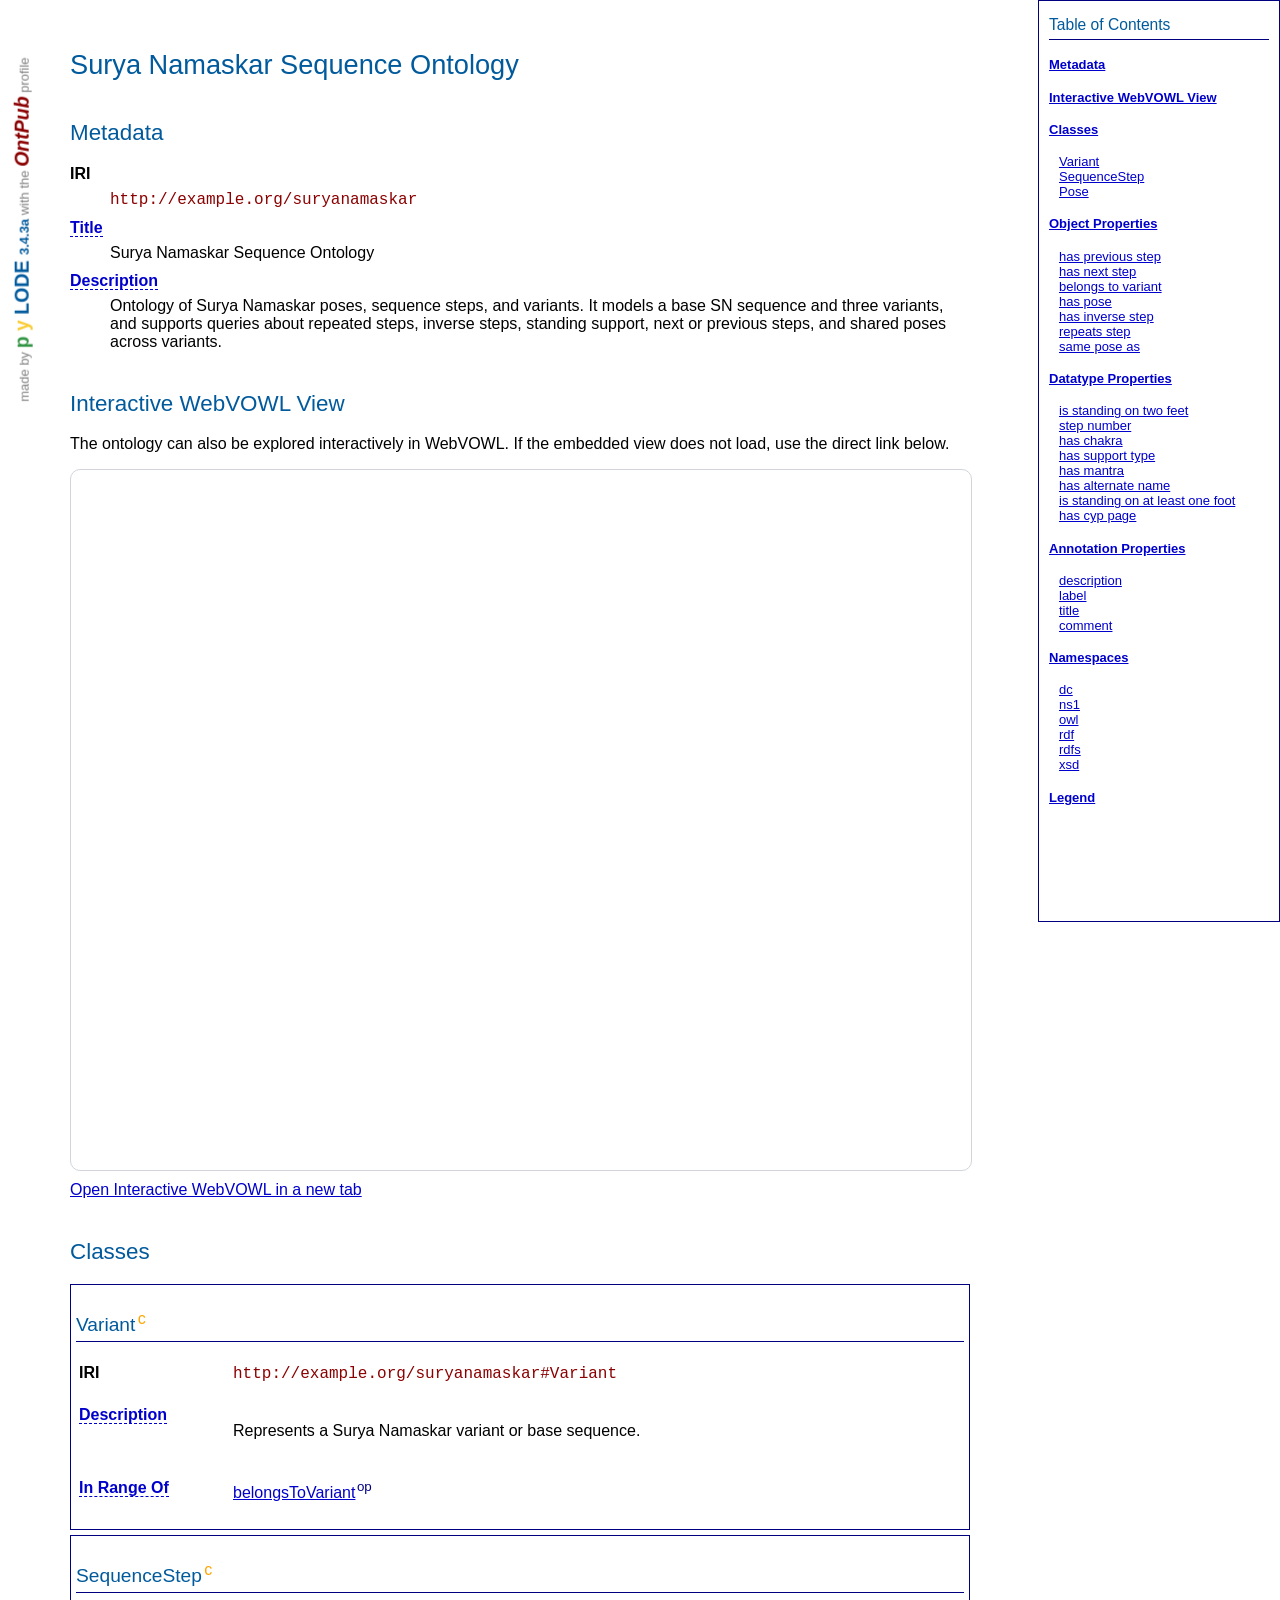
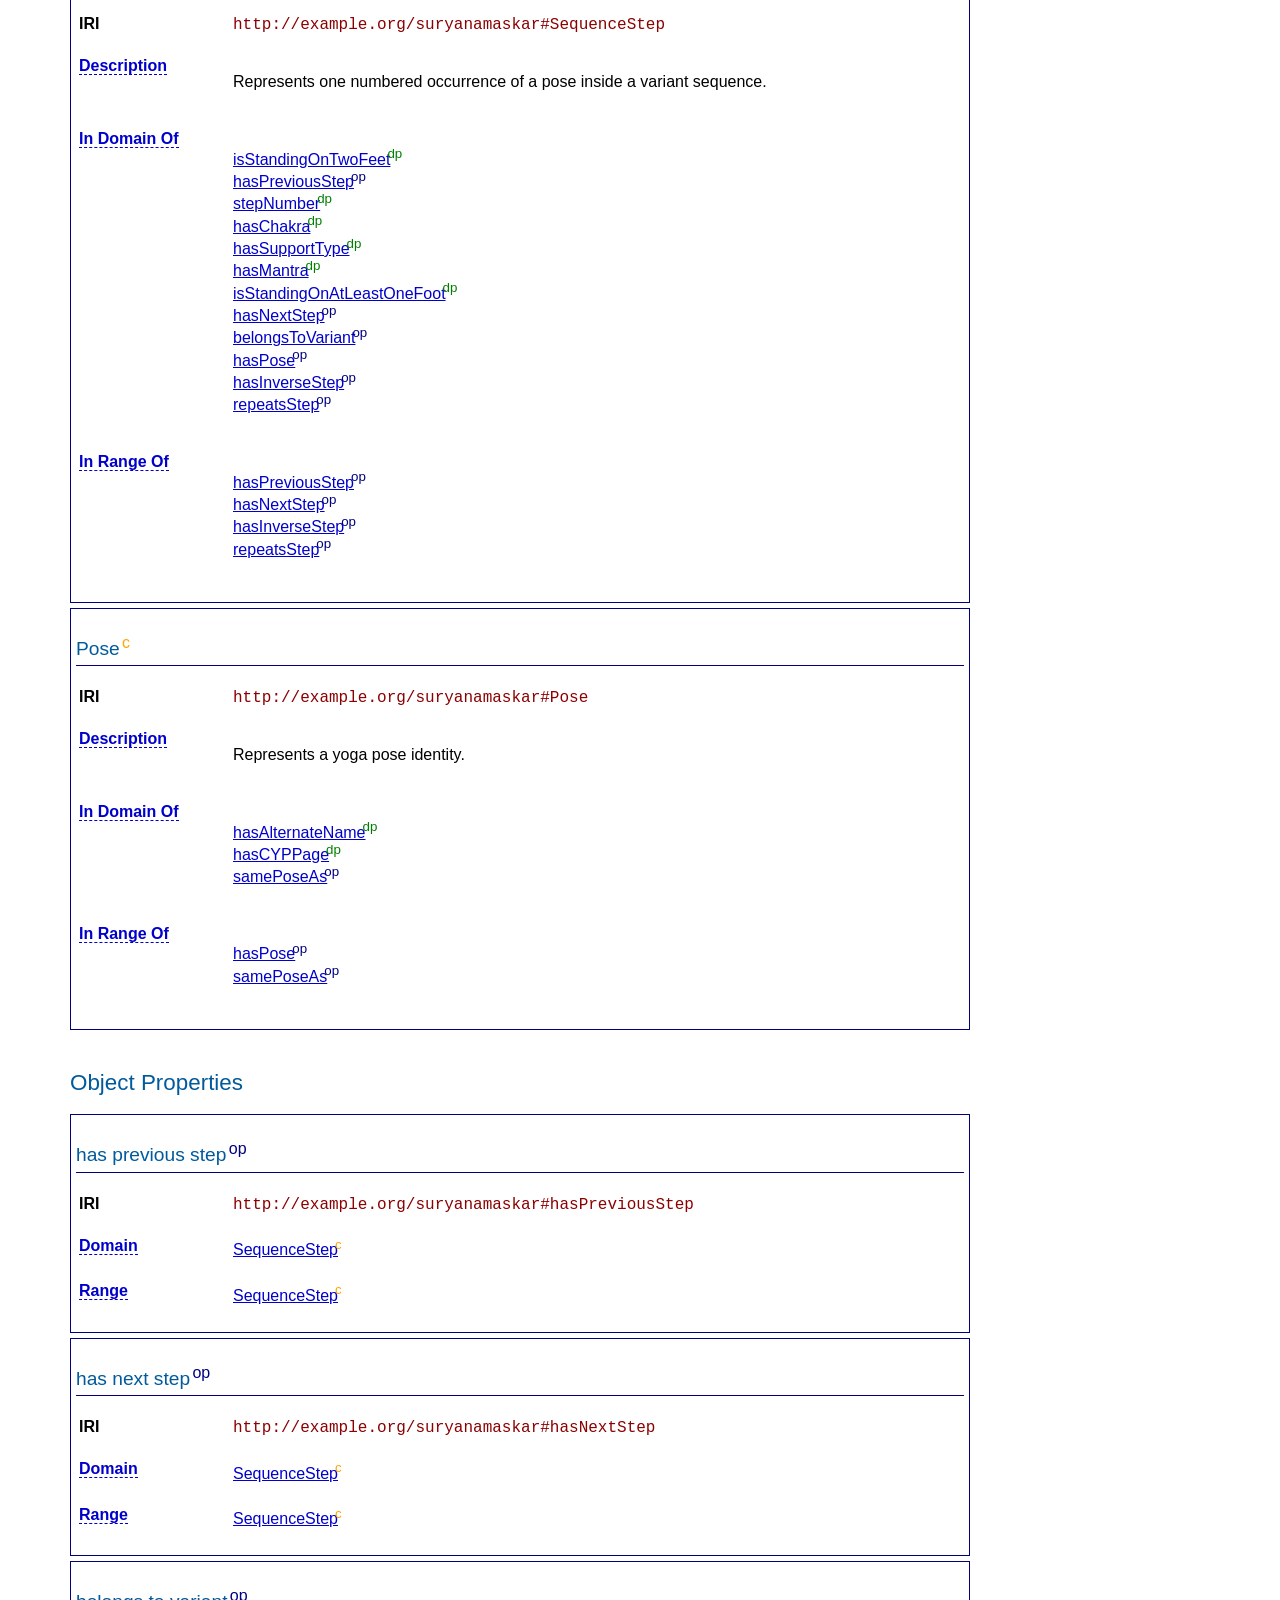
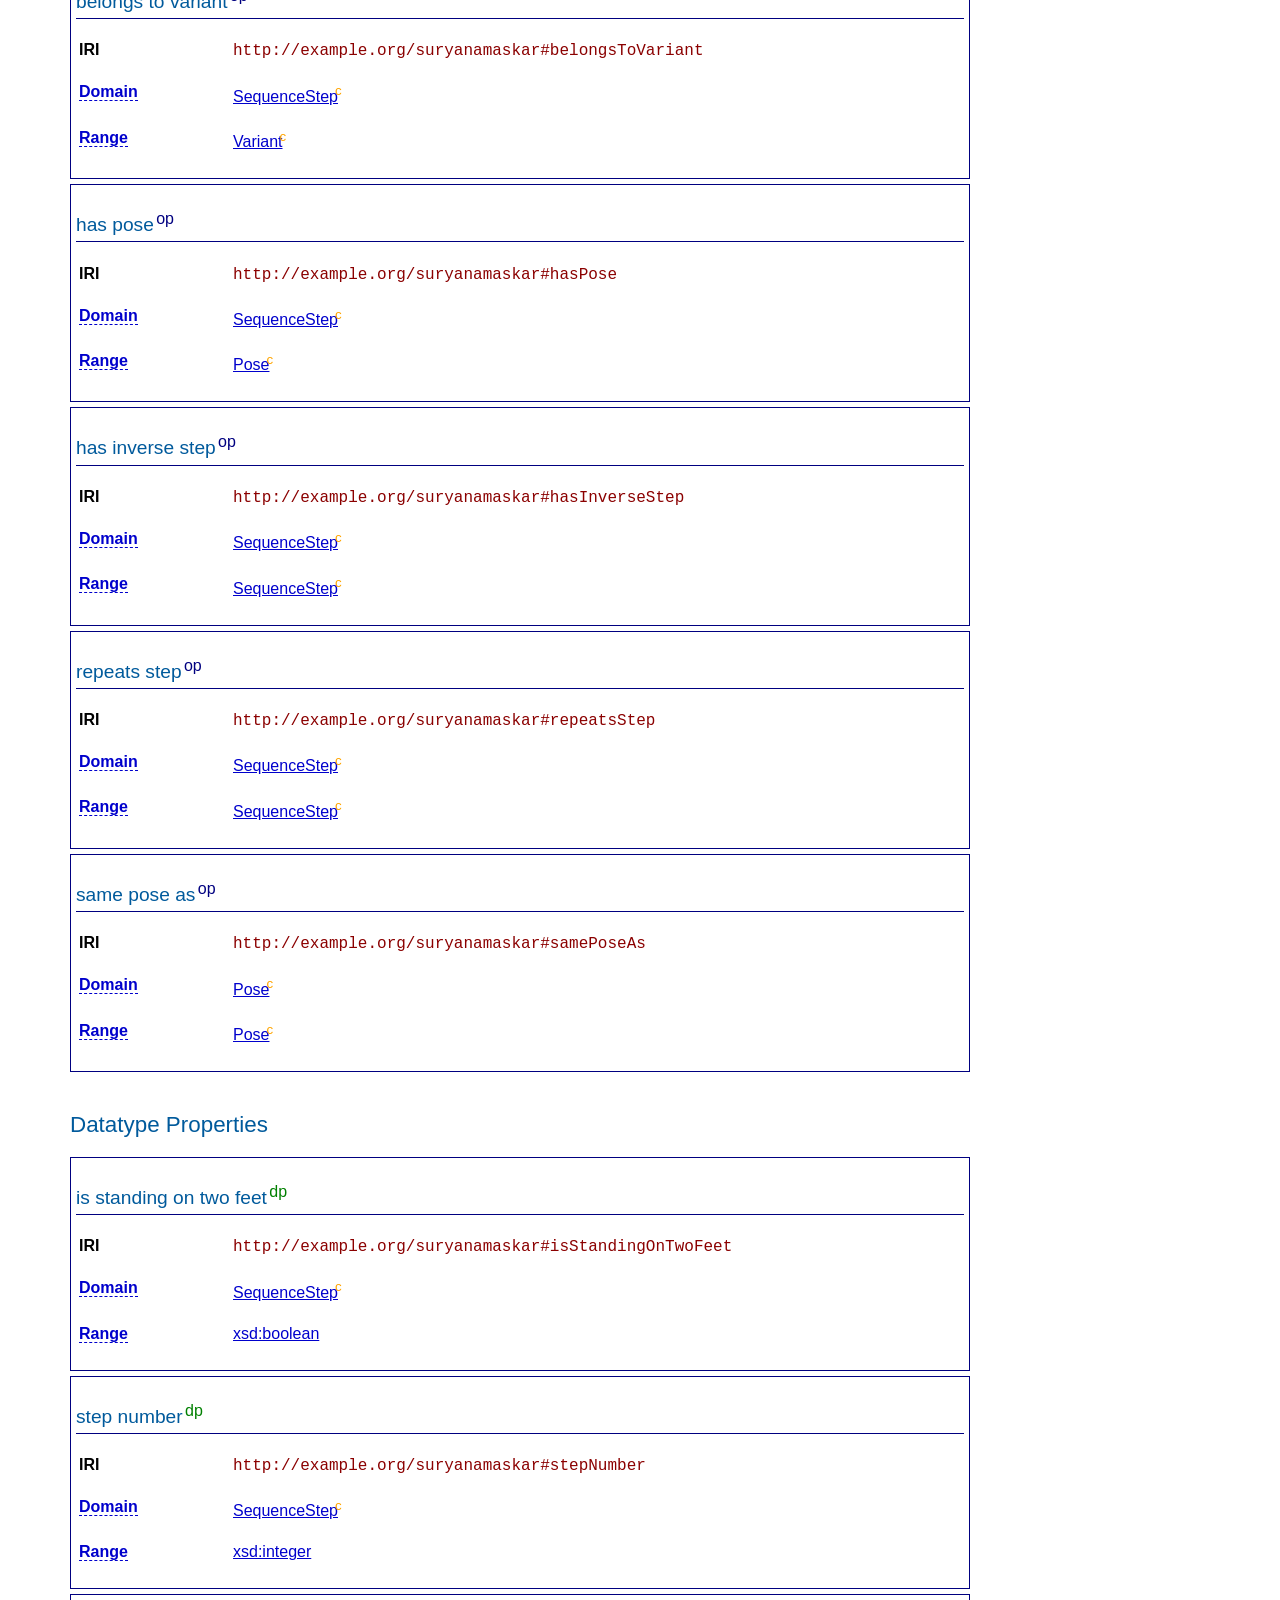
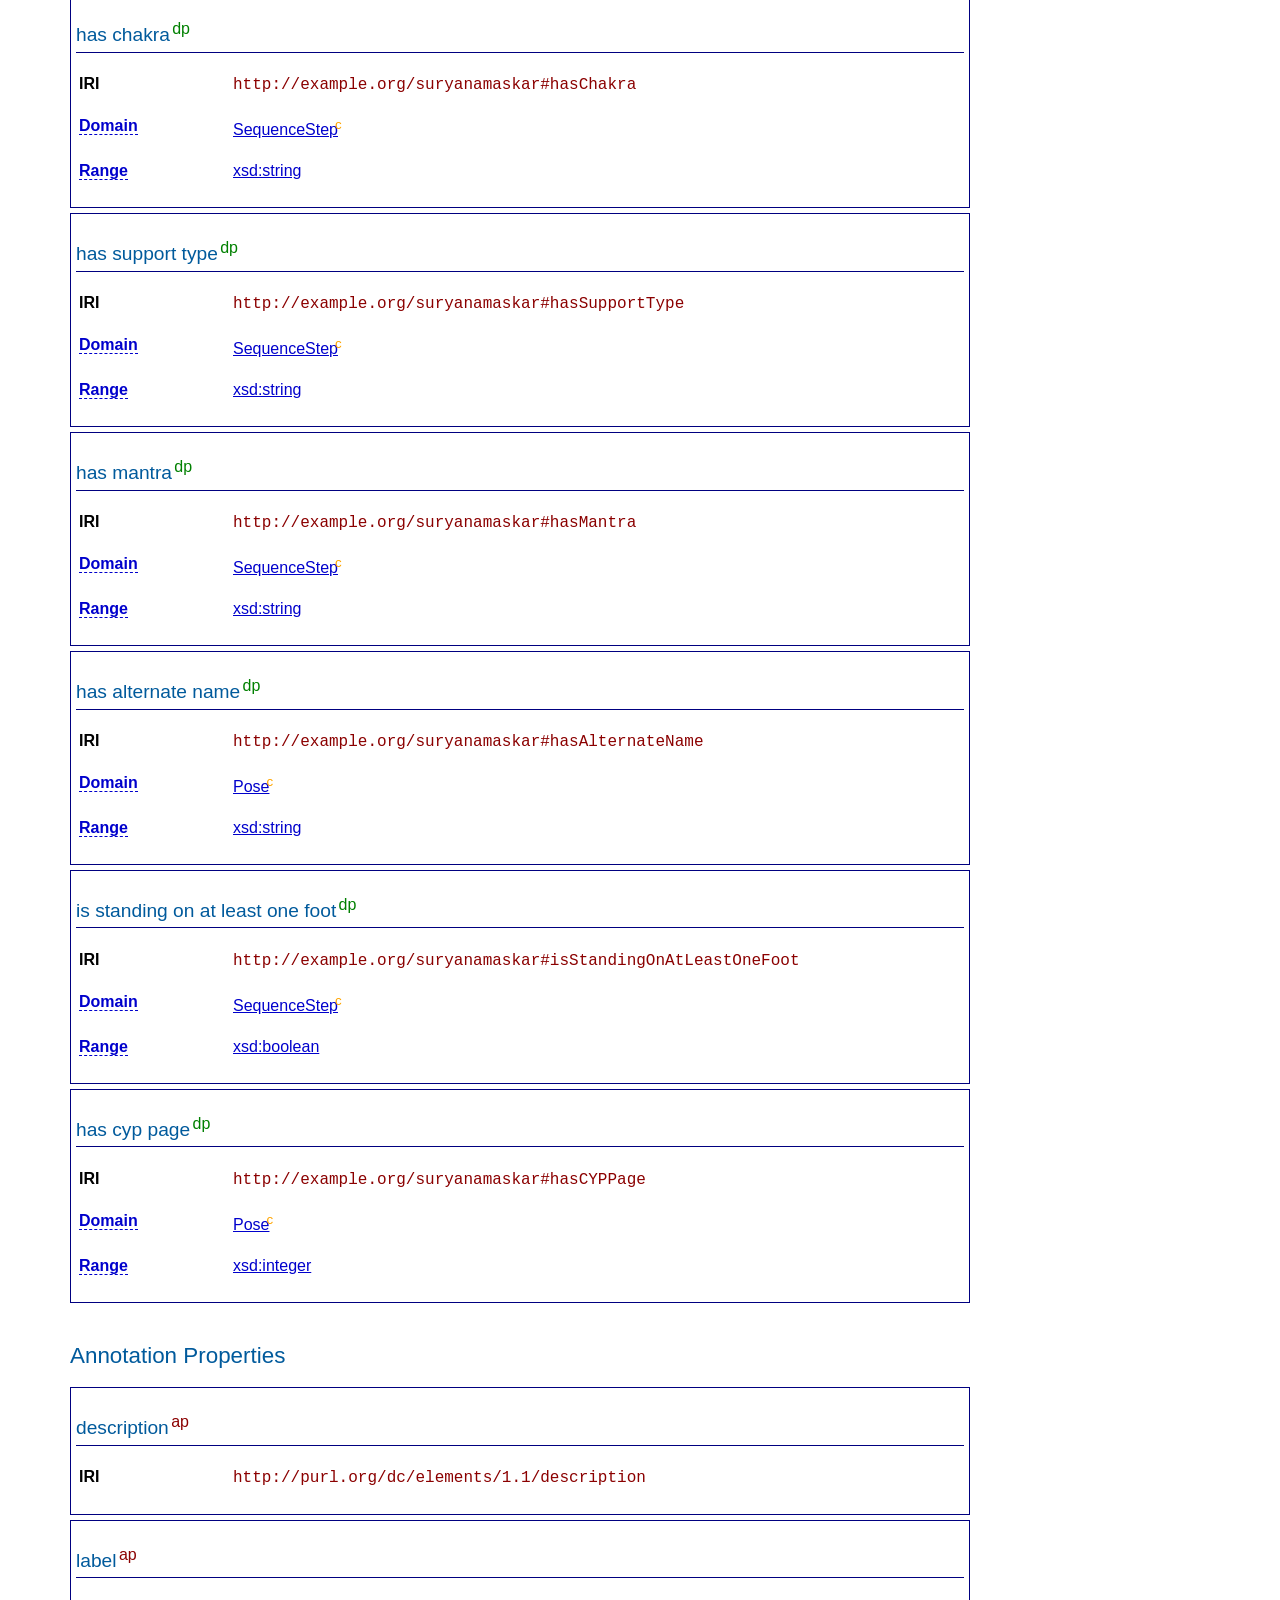
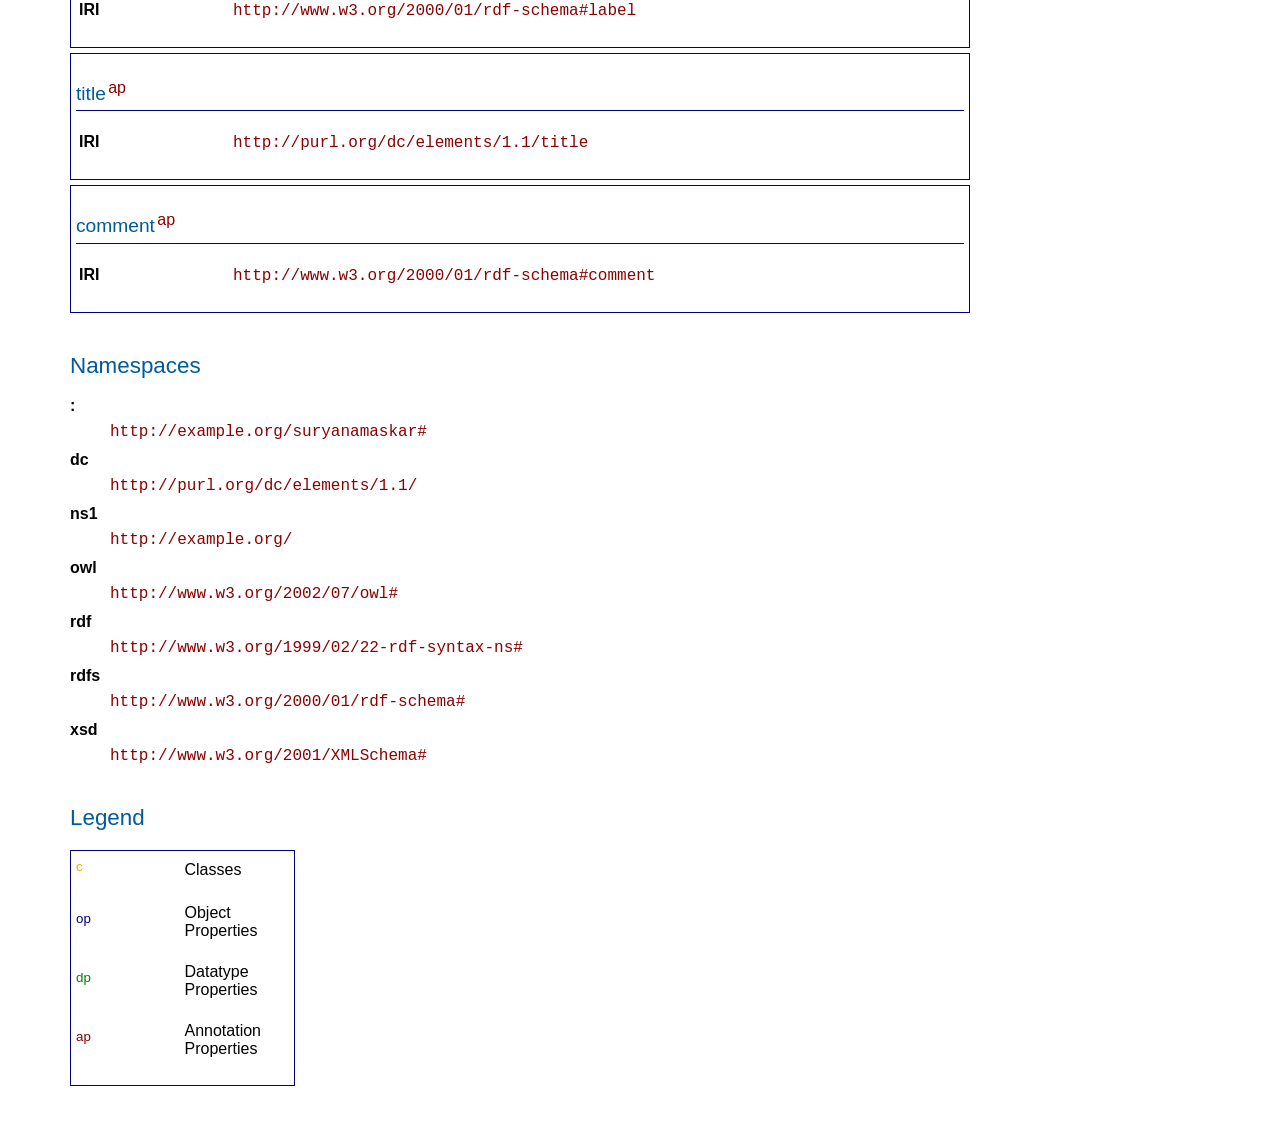
==== docs/ontology-doc.html @ d5864d05 "Update ontology-doc.html" ====
<!DOCTYPE html>
<html>
  <head>
    <title>Surya Namaskar Sequence Ontology</title>
    <style>
        #pylode {
            position: fixed;
            top: 205px;
            left: -150px;
            font-size: small;
            transform: rotate(-90deg);
            color: grey;
        }
        #pylode a {
            font-size: 1.5em;
            font-weight: bold;
            text-decoration: none;
            color: #005A9C;
        }
        #pylode a:hover {
            color: #333;
        }
        #pylode #p {
            color: #329545;
        }
        #pylode #y {
            color: #f9cb33;
        }
        #pylode #version {
            font-size: 1.0em;
        }

        #profile {
            font-style: italic;
            font-size: 1.25em;
            color: darkred!important;
        }

        .cardinality {
            font-style: italic;
            color: #aa00aa;
        }

        dl {
        }

        dt {
            font-weight: bold;
            padding: 0;
        }

        dd {
            margin-bottom: 10px;
            padding-top: 7px;
        }

        #metadata ul,
        #classes ul {
            list-style-type: none;
        }

        #metadata ul li,
        #classes ul li {
            margin-left: -40px;
        }
        #metadata dd p {
          margin: 0;
        }

        ul.hlist {
            list-style-type: none;
            border: 1px solid navy;
            padding:5px;
            background-color: #F4FFFF;
        }

        ul.hierarchy {
            border: 1px solid navy;
            padding: 5px 25px 5px 25px;
            background-color: #F4FFFF;
        }

        ul.hlist li {
            display: inline;
            margin-right: 10px;
        }

        .entity {
            border: 1px solid navy;
            margin:5px 0 5px 0;
            padding: 5px;
        }

        .entity th {
            width: 150px;
            vertical-align: top;
        }

        .entity th,
        .entity td {
            padding-bottom: 20px;
        }

        .entity table th {
            text-align: left;
        }

        section#overview img {
            max-width: 1000px;
        }

        h1, h2, h3, h4, h5, h6 {
            text-align: left
        }
        h1, h2, h3 {
            color: #005A9C; background: white
        }
        h1 {
            font: 170% sans-serif;
            line-height: 110%;
        }
        h2 {
            font: 140% sans-serif;
            margin-top:40px;
        }
        h3 {
            font: 120% sans-serif;
            margin-top: 20px;
            padding-bottom: 5px;
            border-bottom: 1px solid navy;
        }
        h4 { font: bold 100% sans-serif }
        h5 { font: italic 100% sans-serif }
        h6 { font: small-caps 100% sans-serif }

        body {
            padding: 2em 70px 2em 70px;
            margin: 0;
            font-family: sans-serif;
            color: black;
            background: white;
            background-position: top left;
            background-attachment: fixed;
            background-repeat: no-repeat;
            text-align: left;
        }

        section {
            max-width: 1500px;
        }

        .figure {
            margin-bottom: 20px;
        }

        :link { color: #00C; background: transparent }
        :visited { color: #609; background: transparent }
        a:active { color: #C00; background: transparent }

        .sup-c,
        .sup-op,
        .sup-fp,
        .sup-dp,
        .sup-ap,
        .sup-p,
        .sup-ni,
        .sup-con,
        .sup-col {
            cursor:help;
        }

        .sup-c {
            color:orange;
        }

        .sup-op {
            color:navy;
        }

        .sup-fp {
            color:lightskyblue;
        }

        .sup-dp {
            color:green;
        }

        .sup-ap {
            color:darkred;
        }

        .sup-p {
            color:black;
        }

        .sup-ni {
            color:brown;
        }

        .sup-con {
            color:orange;
        }

        .sup-col {
            color:darkred;
        }

        sup {
            margin-left: -3px;
        }
        code {
            font-size: large;
            color: darkred;
        }

        .proplink {
            color: #336;
            text-decoration: none;
        }

        #toc {
            position: fixed;
            top: 0;
            right: 0;
            z-index: 2;
            height: 100%;
            overflow-y: auto;
            padding: 10px;
            border: solid 1px navy;
            font-size: small;
            width: 220px;
            background: white;
        }
        #toc h3 {
            margin-top: 5px;
        }

        #toc ul {
            list-style: none;
            padding-left: 0;
        }

        #toc .first > li {
            margin-top: 5px;
        }

        #toc .second,
        #toc .third {
            padding-left: 10px;
        }

        #content {
            width: calc(100% - 240px);
        }

        .hover_property {
            cursor: help;
            text-decoration: none;
            border-bottom: dashed 1px;
        }

        .setclass {
            list-style-type: none;
        }

        code{
            word-wrap: break-word;
        }
        table {
            table-layout: fixed;
            width: 100%;
        }
        td {
            word-wrap: break-word;
        }
        #legend table.entity {
            width: 25%;
        }

        .webvowl-box {
            margin-top: 15px;
            width: 100%;
            height: 700px;
            border: 1px solid #d1d5db;
            border-radius: 10px;
            overflow: hidden;
            background: #fff;
        }

        .webvowl-box iframe {
            width: 100%;
            height: 100%;
            border: 0;
        }

        .webvowl-note {
            margin-top: 10px;
        }
    </style>
    <link href="[data-uri]" rel="icon" sizes="16x16" type="image/png">
    <link href="[data-uri]" rel="icon" sizes="32x32" type="image/png">
    <meta content="text/html; charset=utf-8" http-equiv="Content-Type">
    <script id="schema.org" type="application/ld+json">
[
  {
    "@id": "http://example.org/suryanamaskar",
    "@type": [
      "https://schema.org/DefinedTermSet"
    ],
    "https://schema.org/description": [
      {
        "@language": "en",
        "@value": "Ontology of Surya Namaskar poses, sequence steps, and variants. It models a base SN sequence and three variants, and supports queries about repeated steps, inverse steps, standing support, next or previous steps, and shared poses across variants."
      }
    ],
    "https://schema.org/name": [
      {
        "@language": "en",
        "@value": "Surya Namaskar Sequence Ontology"
      }
    ]
  }
]
    </script>
  </head>
  <body>
    <div id="content">
      <div class="section" id="metadata">
        <h1>Surya Namaskar Sequence Ontology</h1>
        <h2>Metadata</h2>
        <dl>
          <div>
            <dt>
              <strong>IRI</strong>
            </dt>
            <dd>
              <code>http://example.org/suryanamaskar</code>
            </dd>
          </div>
          <div>
            <dt>
              <a class="hover_property" href="http://purl.org/dc/terms/title" title="A name given to the resource. Defined in DCMI Metadata Terms">Title</a>
            </dt>
            <dd><p>Surya Namaskar Sequence Ontology</p></dd>
          </div>
          <div>
            <dt>
              <a class="hover_property" href="http://purl.org/dc/terms/description" title="An account of the resource. Defined in DCMI Metadata Terms">Description</a>
            </dt>
            <dd><p>Ontology of Surya Namaskar poses, sequence steps, and variants. It models a base SN sequence and three variants, and supports queries about repeated steps, inverse steps, standing support, next or previous steps, and shared poses across variants.</p></dd>
          </div>
        </dl>
      </div>

      <div class="section" id="webvowl">
        <h2>Interactive WebVOWL View</h2>
        <p>
          The ontology can also be explored interactively in WebVOWL.
          If the embedded view does not load, use the direct link below.
        </p>

        <div class="webvowl-box">
          <iframe
            src="http://www.visualdataweb.de/webvowl/#iri=https://mansidodiya01.github.io/sn-ontology-website/models/combined.owl"
            title="WebVOWL Ontology Visualization">
          </iframe>
        </div>

        <p class="webvowl-note">
          <a href="http://www.visualdataweb.de/webvowl/#iri=https://mansidodiya01.github.io/sn-ontology-website/models/combined.owl" target="_blank">
            Open Interactive WebVOWL in a new tab
          </a>
        </p>
      </div>

      <div class="section" id="classes">
        <h2>Classes</h2>
        <div class="property entity" id="Variant">
          <h3>Variant
            <sup class="sup-c" title="OWL/RDFS Class">c</sup>
          </h3>
          <table>
            <tr>
              <th>IRI</th>
              <td>
                <code>http://example.org/suryanamaskar#Variant</code>
              </td>
            </tr>
            <tr>
              <th>
                <a class="hover_property" href="http://purl.org/dc/terms/description" title="An account of the resource. Defined in DCMI Metadata Terms">Description</a>
              </th>
              <td><p>Represents a Surya Namaskar variant or base sequence.</p></td>
            </tr>
            <tr>
              <th>
                <a class="hover_property" href="https://w3id.org/profile/ontdoc/inRangeOf" title="Inverse of rdfs:range. Defined in Ontology Documentation Profile">In Range Of</a>
              </th>
              <td>
                <span>
                  <a href="#belongsToVariant">belongsToVariant</a>
                  <sup class="sup-op" title="OWL Object Property">op</sup>
                </span>
              </td>
            </tr>
          </table>
        </div>
        <div class="property entity" id="SequenceStep">
          <h3>SequenceStep
            <sup class="sup-c" title="OWL/RDFS Class">c</sup>
          </h3>
          <table>
            <tr>
              <th>IRI</th>
              <td>
                <code>http://example.org/suryanamaskar#SequenceStep</code>
              </td>
            </tr>
            <tr>
              <th>
                <a class="hover_property" href="http://purl.org/dc/terms/description" title="An account of the resource. Defined in DCMI Metadata Terms">Description</a>
              </th>
              <td><p>Represents one numbered occurrence of a pose inside a variant sequence.</p></td>
            </tr>
            <tr>
              <th>
                <a class="hover_property" href="https://w3id.org/profile/ontdoc/inDomainOf" title="Inverse of rdfs:domain. Defined in Ontology Documentation Profile">In Domain Of</a>
              </th>
              <td>
                <ul>
                  <li><span><a href="#isStandingOnTwoFeet">isStandingOnTwoFeet</a><sup class="sup-dp" title="OWL Datatype Property">dp</sup></span></li>
                  <li><span><a href="#hasPreviousStep">hasPreviousStep</a><sup class="sup-op" title="OWL Object Property">op</sup></span></li>
                  <li><span><a href="#stepNumber">stepNumber</a><sup class="sup-dp" title="OWL Datatype Property">dp</sup></span></li>
                  <li><span><a href="#hasChakra">hasChakra</a><sup class="sup-dp" title="OWL Datatype Property">dp</sup></span></li>
                  <li><span><a href="#hasSupportType">hasSupportType</a><sup class="sup-dp" title="OWL Datatype Property">dp</sup></span></li>
                  <li><span><a href="#hasMantra">hasMantra</a><sup class="sup-dp" title="OWL Datatype Property">dp</sup></span></li>
                  <li><span><a href="#isStandingOnAtLeastOneFoot">isStandingOnAtLeastOneFoot</a><sup class="sup-dp" title="OWL Datatype Property">dp</sup></span></li>
                  <li><span><a href="#hasNextStep">hasNextStep</a><sup class="sup-op" title="OWL Object Property">op</sup></span></li>
                  <li><span><a href="#belongsToVariant">belongsToVariant</a><sup class="sup-op" title="OWL Object Property">op</sup></span></li>
                  <li><span><a href="#hasPose">hasPose</a><sup class="sup-op" title="OWL Object Property">op</sup></span></li>
                  <li><span><a href="#hasInverseStep">hasInverseStep</a><sup class="sup-op" title="OWL Object Property">op</sup></span></li>
                  <li><span><a href="#repeatsStep">repeatsStep</a><sup class="sup-op" title="OWL Object Property">op</sup></span></li>
                </ul>
              </td>
            </tr>
            <tr>
              <th>
                <a class="hover_property" href="https://w3id.org/profile/ontdoc/inRangeOf" title="Inverse of rdfs:range. Defined in Ontology Documentation Profile">In Range Of</a>
              </th>
              <td>
                <ul>
                  <li><span><a href="#hasPreviousStep">hasPreviousStep</a><sup class="sup-op" title="OWL Object Property">op</sup></span></li>
                  <li><span><a href="#hasNextStep">hasNextStep</a><sup class="sup-op" title="OWL Object Property">op</sup></span></li>
                  <li><span><a href="#hasInverseStep">hasInverseStep</a><sup class="sup-op" title="OWL Object Property">op</sup></span></li>
                  <li><span><a href="#repeatsStep">repeatsStep</a><sup class="sup-op" title="OWL Object Property">op</sup></span></li>
                </ul>
              </td>
            </tr>
          </table>
        </div>
        <div class="property entity" id="Pose">
          <h3>Pose
            <sup class="sup-c" title="OWL/RDFS Class">c</sup>
          </h3>
          <table>
            <tr>
              <th>IRI</th>
              <td>
                <code>http://example.org/suryanamaskar#Pose</code>
              </td>
            </tr>
            <tr>
              <th>
                <a class="hover_property" href="http://purl.org/dc/terms/description" title="An account of the resource. Defined in DCMI Metadata Terms">Description</a>
              </th>
              <td><p>Represents a yoga pose identity.</p></td>
            </tr>
            <tr>
              <th>
                <a class="hover_property" href="https://w3id.org/profile/ontdoc/inDomainOf" title="Inverse of rdfs:domain. Defined in Ontology Documentation Profile">In Domain Of</a>
              </th>
              <td>
                <ul>
                  <li><span><a href="#hasAlternateName">hasAlternateName</a><sup class="sup-dp" title="OWL Datatype Property">dp</sup></span></li>
                  <li><span><a href="#hasCYPPage">hasCYPPage</a><sup class="sup-dp" title="OWL Datatype Property">dp</sup></span></li>
                  <li><span><a href="#samePoseAs">samePoseAs</a><sup class="sup-op" title="OWL Object Property">op</sup></span></li>
                </ul>
              </td>
            </tr>
            <tr>
              <th>
                <a class="hover_property" href="https://w3id.org/profile/ontdoc/inRangeOf" title="Inverse of rdfs:range. Defined in Ontology Documentation Profile">In Range Of</a>
              </th>
              <td>
                <ul>
                  <li><span><a href="#hasPose">hasPose</a><sup class="sup-op" title="OWL Object Property">op</sup></span></li>
                  <li><span><a href="#samePoseAs">samePoseAs</a><sup class="sup-op" title="OWL Object Property">op</sup></span></li>
                </ul>
              </td>
            </tr>
          </table>
        </div>
      </div>

      <div class="section" id="objectproperties">
        <h2>Object Properties</h2>
        <div class="property entity" id="hasPreviousStep">
          <h3>has previous step
            <sup class="sup-op" title="OWL Object Property">op</sup>
          </h3>
          <table>
            <tr><th>IRI</th><td><code>http://example.org/suryanamaskar#hasPreviousStep</code></td></tr>
            <tr><th><a class="hover_property" href="http://www.w3.org/2000/01/rdf-schema#domain" title="A domain of the subject property. Defined in The RDF Schema vocabulary (RDFS)">Domain</a></th><td><span><a href="#SequenceStep">SequenceStep</a><sup class="sup-c" title="OWL/RDFS Class">c</sup></span></td></tr>
            <tr><th><a class="hover_property" href="http://www.w3.org/2000/01/rdf-schema#range" title="A range of the subject property. Defined in The RDF Schema vocabulary (RDFS)">Range</a></th><td><span><a href="#SequenceStep">SequenceStep</a><sup class="sup-c" title="OWL/RDFS Class">c</sup></span></td></tr>
          </table>
        </div>
        <div class="property entity" id="hasNextStep">
          <h3>has next step
            <sup class="sup-op" title="OWL Object Property">op</sup>
          </h3>
          <table>
            <tr><th>IRI</th><td><code>http://example.org/suryanamaskar#hasNextStep</code></td></tr>
            <tr><th><a class="hover_property" href="http://www.w3.org/2000/01/rdf-schema#domain" title="A domain of the subject property. Defined in The RDF Schema vocabulary (RDFS)">Domain</a></th><td><span><a href="#SequenceStep">SequenceStep</a><sup class="sup-c" title="OWL/RDFS Class">c</sup></span></td></tr>
            <tr><th><a class="hover_property" href="http://www.w3.org/2000/01/rdf-schema#range" title="A range of the subject property. Defined in The RDF Schema vocabulary (RDFS)">Range</a></th><td><span><a href="#SequenceStep">SequenceStep</a><sup class="sup-c" title="OWL/RDFS Class">c</sup></span></td></tr>
          </table>
        </div>
        <div class="property entity" id="belongsToVariant">
          <h3>belongs to variant
            <sup class="sup-op" title="OWL Object Property">op</sup>
          </h3>
          <table>
            <tr><th>IRI</th><td><code>http://example.org/suryanamaskar#belongsToVariant</code></td></tr>
            <tr><th><a class="hover_property" href="http://www.w3.org/2000/01/rdf-schema#domain" title="A domain of the subject property. Defined in The RDF Schema vocabulary (RDFS)">Domain</a></th><td><span><a href="#SequenceStep">SequenceStep</a><sup class="sup-c" title="OWL/RDFS Class">c</sup></span></td></tr>
            <tr><th><a class="hover_property" href="http://www.w3.org/2000/01/rdf-schema#range" title="A range of the subject property. Defined in The RDF Schema vocabulary (RDFS)">Range</a></th><td><span><a href="#Variant">Variant</a><sup class="sup-c" title="OWL/RDFS Class">c</sup></span></td></tr>
          </table>
        </div>
        <div class="property entity" id="hasPose">
          <h3>has pose
            <sup class="sup-op" title="OWL Object Property">op</sup>
          </h3>
          <table>
            <tr><th>IRI</th><td><code>http://example.org/suryanamaskar#hasPose</code></td></tr>
            <tr><th><a class="hover_property" href="http://www.w3.org/2000/01/rdf-schema#domain" title="A domain of the subject property. Defined in The RDF Schema vocabulary (RDFS)">Domain</a></th><td><span><a href="#SequenceStep">SequenceStep</a><sup class="sup-c" title="OWL/RDFS Class">c</sup></span></td></tr>
            <tr><th><a class="hover_property" href="http://www.w3.org/2000/01/rdf-schema#range" title="A range of the subject property. Defined in The RDF Schema vocabulary (RDFS)">Range</a></th><td><span><a href="#Pose">Pose</a><sup class="sup-c" title="OWL/RDFS Class">c</sup></span></td></tr>
          </table>
        </div>
        <div class="property entity" id="hasInverseStep">
          <h3>has inverse step
            <sup class="sup-op" title="OWL Object Property">op</sup>
          </h3>
          <table>
            <tr><th>IRI</th><td><code>http://example.org/suryanamaskar#hasInverseStep</code></td></tr>
            <tr><th><a class="hover_property" href="http://www.w3.org/2000/01/rdf-schema#domain" title="A domain of the subject property. Defined in The RDF Schema vocabulary (RDFS)">Domain</a></th><td><span><a href="#SequenceStep">SequenceStep</a><sup class="sup-c" title="OWL/RDFS Class">c</sup></span></td></tr>
            <tr><th><a class="hover_property" href="http://www.w3.org/2000/01/rdf-schema#range" title="A range of the subject property. Defined in The RDF Schema vocabulary (RDFS)">Range</a></th><td><span><a href="#SequenceStep">SequenceStep</a><sup class="sup-c" title="OWL/RDFS Class">c</sup></span></td></tr>
          </table>
        </div>
        <div class="property entity" id="repeatsStep">
          <h3>repeats step
            <sup class="sup-op" title="OWL Object Property">op</sup>
          </h3>
          <table>
            <tr><th>IRI</th><td><code>http://example.org/suryanamaskar#repeatsStep</code></td></tr>
            <tr><th><a class="hover_property" href="http://www.w3.org/2000/01/rdf-schema#domain" title="A domain of the subject property. Defined in The RDF Schema vocabulary (RDFS)">Domain</a></th><td><span><a href="#SequenceStep">SequenceStep</a><sup class="sup-c" title="OWL/RDFS Class">c</sup></span></td></tr>
            <tr><th><a class="hover_property" href="http://www.w3.org/2000/01/rdf-schema#range" title="A range of the subject property. Defined in The RDF Schema vocabulary (RDFS)">Range</a></th><td><span><a href="#SequenceStep">SequenceStep</a><sup class="sup-c" title="OWL/RDFS Class">c</sup></span></td></tr>
          </table>
        </div>
        <div class="property entity" id="samePoseAs">
          <h3>same pose as
            <sup class="sup-op" title="OWL Object Property">op</sup>
          </h3>
          <table>
            <tr><th>IRI</th><td><code>http://example.org/suryanamaskar#samePoseAs</code></td></tr>
            <tr><th><a class="hover_property" href="http://www.w3.org/2000/01/rdf-schema#domain" title="A domain of the subject property. Defined in The RDF Schema vocabulary (RDFS)">Domain</a></th><td><span><a href="#Pose">Pose</a><sup class="sup-c" title="OWL/RDFS Class">c</sup></span></td></tr>
            <tr><th><a class="hover_property" href="http://www.w3.org/2000/01/rdf-schema#range" title="A range of the subject property. Defined in The RDF Schema vocabulary (RDFS)">Range</a></th><td><span><a href="#Pose">Pose</a><sup class="sup-c" title="OWL/RDFS Class">c</sup></span></td></tr>
          </table>
        </div>
      </div>

      <div class="section" id="datatypeproperties">
        <h2>Datatype Properties</h2>
        <div class="property entity" id="isStandingOnTwoFeet">
          <h3>is standing on two feet
            <sup class="sup-dp" title="OWL Datatype Property">dp</sup>
          </h3>
          <table>
            <tr><th>IRI</th><td><code>http://example.org/suryanamaskar#isStandingOnTwoFeet</code></td></tr>
            <tr><th><a class="hover_property" href="http://www.w3.org/2000/01/rdf-schema#domain" title="A domain of the subject property. Defined in The RDF Schema vocabulary (RDFS)">Domain</a></th><td><span><a href="#SequenceStep">SequenceStep</a><sup class="sup-c" title="OWL/RDFS Class">c</sup></span></td></tr>
            <tr><th><a class="hover_property" href="http://www.w3.org/2000/01/rdf-schema#range" title="A range of the subject property. Defined in The RDF Schema vocabulary (RDFS)">Range</a></th><td><a href="http://www.w3.org/2001/XMLSchema#boolean">xsd:boolean</a></td></tr>
          </table>
        </div>
        <div class="property entity" id="stepNumber">
          <h3>step number
            <sup class="sup-dp" title="OWL Datatype Property">dp</sup>
          </h3>
          <table>
            <tr><th>IRI</th><td><code>http://example.org/suryanamaskar#stepNumber</code></td></tr>
            <tr><th><a class="hover_property" href="http://www.w3.org/2000/01/rdf-schema#domain" title="A domain of the subject property. Defined in The RDF Schema vocabulary (RDFS)">Domain</a></th><td><span><a href="#SequenceStep">SequenceStep</a><sup class="sup-c" title="OWL/RDFS Class">c</sup></span></td></tr>
            <tr><th><a class="hover_property" href="http://www.w3.org/2000/01/rdf-schema#range" title="A range of the subject property. Defined in The RDF Schema vocabulary (RDFS)">Range</a></th><td><a href="http://www.w3.org/2001/XMLSchema#integer">xsd:integer</a></td></tr>
          </table>
        </div>
        <div class="property entity" id="hasChakra">
          <h3>has chakra
            <sup class="sup-dp" title="OWL Datatype Property">dp</sup>
          </h3>
          <table>
            <tr><th>IRI</th><td><code>http://example.org/suryanamaskar#hasChakra</code></td></tr>
            <tr><th><a class="hover_property" href="http://www.w3.org/2000/01/rdf-schema#domain" title="A domain of the subject property. Defined in The RDF Schema vocabulary (RDFS)">Domain</a></th><td><span><a href="#SequenceStep">SequenceStep</a><sup class="sup-c" title="OWL/RDFS Class">c</sup></span></td></tr>
            <tr><th><a class="hover_property" href="http://www.w3.org/2000/01/rdf-schema#range" title="A range of the subject property. Defined in The RDF Schema vocabulary (RDFS)">Range</a></th><td><a href="http://www.w3.org/2001/XMLSchema#string">xsd:string</a></td></tr>
          </table>
        </div>
        <div class="property entity" id="hasSupportType">
          <h3>has support type
            <sup class="sup-dp" title="OWL Datatype Property">dp</sup>
          </h3>
          <table>
            <tr><th>IRI</th><td><code>http://example.org/suryanamaskar#hasSupportType</code></td></tr>
            <tr><th><a class="hover_property" href="http://www.w3.org/2000/01/rdf-schema#domain" title="A domain of the subject property. Defined in The RDF Schema vocabulary (RDFS)">Domain</a></th><td><span><a href="#SequenceStep">SequenceStep</a><sup class="sup-c" title="OWL/RDFS Class">c</sup></span></td></tr>
            <tr><th><a class="hover_property" href="http://www.w3.org/2000/01/rdf-schema#range" title="A range of the subject property. Defined in The RDF Schema vocabulary (RDFS)">Range</a></th><td><a href="http://www.w3.org/2001/XMLSchema#string">xsd:string</a></td></tr>
          </table>
        </div>
        <div class="property entity" id="hasMantra">
          <h3>has mantra
            <sup class="sup-dp" title="OWL Datatype Property">dp</sup>
          </h3>
          <table>
            <tr><th>IRI</th><td><code>http://example.org/suryanamaskar#hasMantra</code></td></tr>
            <tr><th><a class="hover_property" href="http://www.w3.org/2000/01/rdf-schema#domain" title="A domain of the subject property. Defined in The RDF Schema vocabulary (RDFS)">Domain</a></th><td><span><a href="#SequenceStep">SequenceStep</a><sup class="sup-c" title="OWL/RDFS Class">c</sup></span></td></tr>
            <tr><th><a class="hover_property" href="http://www.w3.org/2000/01/rdf-schema#range" title="A range of the subject property. Defined in The RDF Schema vocabulary (RDFS)">Range</a></th><td><a href="http://www.w3.org/2001/XMLSchema#string">xsd:string</a></td></tr>
          </table>
        </div>
        <div class="property entity" id="hasAlternateName">
          <h3>has alternate name
            <sup class="sup-dp" title="OWL Datatype Property">dp</sup>
          </h3>
          <table>
            <tr><th>IRI</th><td><code>http://example.org/suryanamaskar#hasAlternateName</code></td></tr>
            <tr><th><a class="hover_property" href="http://www.w3.org/2000/01/rdf-schema#domain" title="A domain of the subject property. Defined in The RDF Schema vocabulary (RDFS)">Domain</a></th><td><span><a href="#Pose">Pose</a><sup class="sup-c" title="OWL/RDFS Class">c</sup></span></td></tr>
            <tr><th><a class="hover_property" href="http://www.w3.org/2000/01/rdf-schema#range" title="A range of the subject property. Defined in The RDF Schema vocabulary (RDFS)">Range</a></th><td><a href="http://www.w3.org/2001/XMLSchema#string">xsd:string</a></td></tr>
          </table>
        </div>
        <div class="property entity" id="isStandingOnAtLeastOneFoot">
          <h3>is standing on at least one foot
            <sup class="sup-dp" title="OWL Datatype Property">dp</sup>
          </h3>
          <table>
            <tr><th>IRI</th><td><code>http://example.org/suryanamaskar#isStandingOnAtLeastOneFoot</code></td></tr>
            <tr><th><a class="hover_property" href="http://www.w3.org/2000/01/rdf-schema#domain" title="A domain of the subject property. Defined in The RDF Schema vocabulary (RDFS)">Domain</a></th><td><span><a href="#SequenceStep">SequenceStep</a><sup class="sup-c" title="OWL/RDFS Class">c</sup></span></td></tr>
            <tr><th><a class="hover_property" href="http://www.w3.org/2000/01/rdf-schema#range" title="A range of the subject property. Defined in The RDF Schema vocabulary (RDFS)">Range</a></th><td><a href="http://www.w3.org/2001/XMLSchema#boolean">xsd:boolean</a></td></tr>
          </table>
        </div>
        <div class="property entity" id="hasCYPPage">
          <h3>has cyp page
            <sup class="sup-dp" title="OWL Datatype Property">dp</sup>
          </h3>
          <table>
            <tr><th>IRI</th><td><code>http://example.org/suryanamaskar#hasCYPPage</code></td></tr>
            <tr><th><a class="hover_property" href="http://www.w3.org/2000/01/rdf-schema#domain" title="A domain of the subject property. Defined in The RDF Schema vocabulary (RDFS)">Domain</a></th><td><span><a href="#Pose">Pose</a><sup class="sup-c" title="OWL/RDFS Class">c</sup></span></td></tr>
            <tr><th><a class="hover_property" href="http://www.w3.org/2000/01/rdf-schema#range" title="A range of the subject property. Defined in The RDF Schema vocabulary (RDFS)">Range</a></th><td><a href="http://www.w3.org/2001/XMLSchema#integer">xsd:integer</a></td></tr>
          </table>
        </div>
      </div>

      <div class="section" id="annotationproperties">
        <h2>Annotation Properties</h2>
        <div class="property entity" id="description">
          <h3>description
            <sup class="sup-ap" title="OWL Annotation Property">ap</sup>
          </h3>
          <table><tr><th>IRI</th><td><code>http://purl.org/dc/elements/1.1/description</code></td></tr></table>
        </div>
        <div class="property entity" id="label">
          <h3>label
            <sup class="sup-ap" title="OWL Annotation Property">ap</sup>
          </h3>
          <table><tr><th>IRI</th><td><code>http://www.w3.org/2000/01/rdf-schema#label</code></td></tr></table>
        </div>
        <div class="property entity" id="title">
          <h3>title
            <sup class="sup-ap" title="OWL Annotation Property">ap</sup>
          </h3>
          <table><tr><th>IRI</th><td><code>http://purl.org/dc/elements/1.1/title</code></td></tr></table>
        </div>
        <div class="property entity" id="comment">
          <h3>comment
            <sup class="sup-ap" title="OWL Annotation Property">ap</sup>
          </h3>
          <table><tr><th>IRI</th><td><code>http://www.w3.org/2000/01/rdf-schema#comment</code></td></tr></table>
        </div>
      </div>

      <div id="namespaces">
        <h2>Namespaces</h2>
        <dl>
          <dt id=":">:</dt>
          <dd><code>http://example.org/suryanamaskar#</code></dd>
          <dt id="dc">dc</dt>
          <dd><code>http://purl.org/dc/elements/1.1/</code></dd>
          <dt id="ns1">ns1</dt>
          <dd><code>http://example.org/</code></dd>
          <dt id="owl">owl</dt>
          <dd><code>http://www.w3.org/2002/07/owl#</code></dd>
          <dt id="rdf">rdf</dt>
          <dd><code>http://www.w3.org/1999/02/22-rdf-syntax-ns#</code></dd>
          <dt id="rdfs">rdfs</dt>
          <dd><code>http://www.w3.org/2000/01/rdf-schema#</code></dd>
          <dt id="xsd">xsd</dt>
          <dd><code>http://www.w3.org/2001/XMLSchema#</code></dd>
        </dl>
      </div>

      <div id="legend">
        <h2>Legend</h2>
        <table class="entity">
          <tr><td><sup class="sup-c" title="OWL/RDFS Class">c</sup></td><td>Classes</td></tr>
          <tr><td><sup class="sup-op" title="OWL Object Property">op</sup></td><td>Object Properties</td></tr>
          <tr><td><sup class="sup-dp" title="OWL Datatype Property">dp</sup></td><td>Datatype Properties</td></tr>
          <tr><td><sup class="sup-ap" title="OWL Annotation Property">ap</sup></td><td>Annotation Properties</td></tr>
        </table>
      </div>
    </div>

    <div id="pylode">
      <p>made by 
        <a href="https://github.com/rdflib/pyLODE">
          <span id="p">p</span>
          <span id="y">y</span>
          <span>LODE</span>
        </a>
        <a href="https://github.com/rdflib/pyLODE/release/3.4.3a" id="version">3.4.3a</a>
        <span> with the </span>
        <a href="https://linked.data.gov.au/def/ontpub" id="profile">OntPub</a>
        <span>profile</span>
      </p>
    </div>

    <div id="toc">
      <h3>Table of Contents</h3>
      <ul class="first">
        <li><h4><a href="#metadata">Metadata</a></h4></li>
        <li><h4><a href="#webvowl">Interactive WebVOWL View</a></h4></li>
        <li>
          <h4><a href="#classes">Classes</a></h4>
          <ul class="second">
            <li><a href="#Variant">Variant</a></li>
            <li><a href="#SequenceStep">SequenceStep</a></li>
            <li><a href="#Pose">Pose</a></li>
          </ul>
        </li>
        <li>
          <h4><a href="#objectproperties">Object Properties</a></h4>
          <ul class="second">
            <li><a href="#hasPreviousStep">has previous step</a></li>
            <li><a href="#hasNextStep">has next step</a></li>
            <li><a href="#belongsToVariant">belongs to variant</a></li>
            <li><a href="#hasPose">has pose</a></li>
            <li><a href="#hasInverseStep">has inverse step</a></li>
            <li><a href="#repeatsStep">repeats step</a></li>
            <li><a href="#samePoseAs">same pose as</a></li>
          </ul>
        </li>
        <li>
          <h4><a href="#datatypeproperties">Datatype Properties</a></h4>
          <ul class="second">
            <li><a href="#isStandingOnTwoFeet">is standing on two feet</a></li>
            <li><a href="#stepNumber">step number</a></li>
            <li><a href="#hasChakra">has chakra</a></li>
            <li><a href="#hasSupportType">has support type</a></li>
            <li><a href="#hasMantra">has mantra</a></li>
            <li><a href="#hasAlternateName">has alternate name</a></li>
            <li><a href="#isStandingOnAtLeastOneFoot">is standing on at least one foot</a></li>
            <li><a href="#hasCYPPage">has cyp page</a></li>
          </ul>
        </li>
        <li>
          <h4><a href="#annotationproperties">Annotation Properties</a></h4>
          <ul class="second">
            <li><a href="#description">description</a></li>
            <li><a href="#label">label</a></li>
            <li><a href="#title">title</a></li>
            <li><a href="#comment">comment</a></li>
          </ul>
        </li>
        <li>
          <h4><a href="#namespaces">Namespaces</a></h4>
          <ul class="second">
            <li><a href="#dc">dc</a></li>
            <li><a href="#ns1">ns1</a></li>
            <li><a href="#owl">owl</a></li>
            <li><a href="#rdf">rdf</a></li>
            <li><a href="#rdfs">rdfs</a></li>
            <li><a href="#xsd">xsd</a></li>
          </ul>
        </li>
        <li><h4><a href="#legend">Legend</a></h4></li>
      </ul>
    </div>
  </body>
</html>
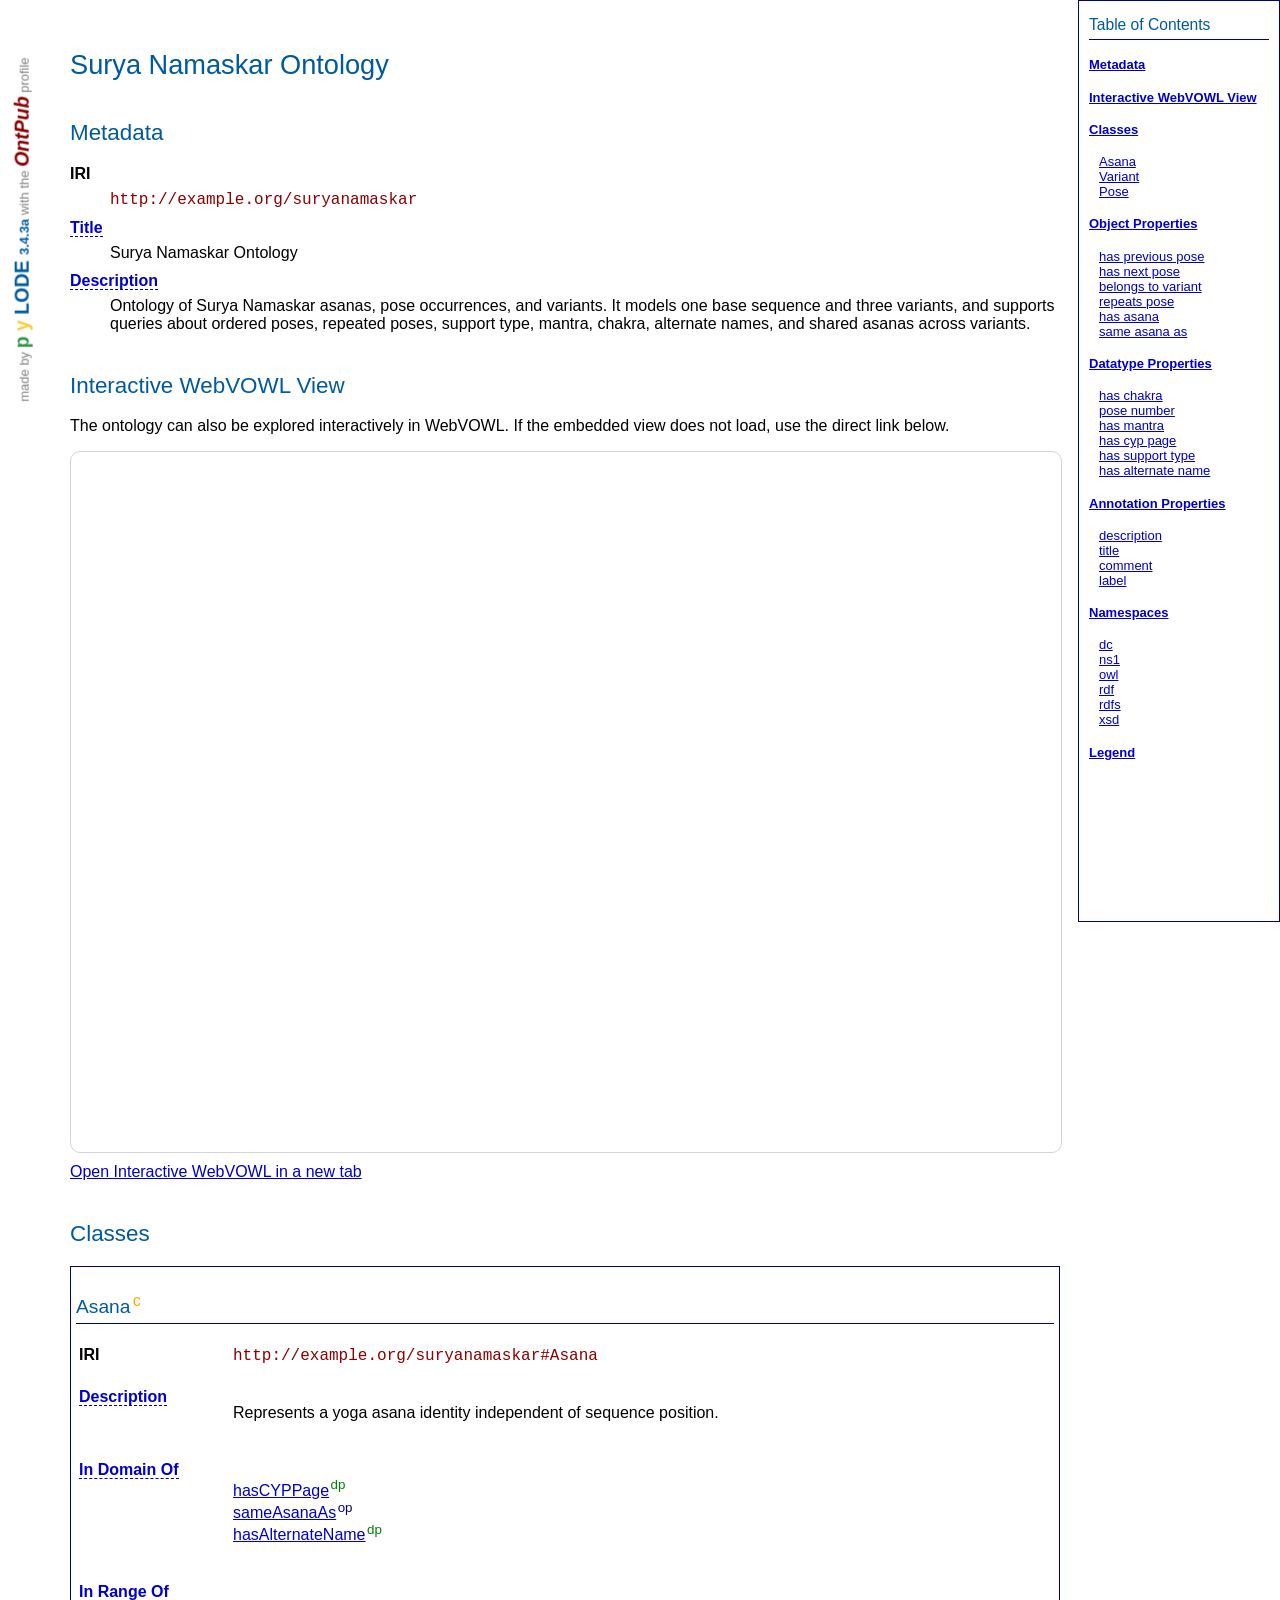
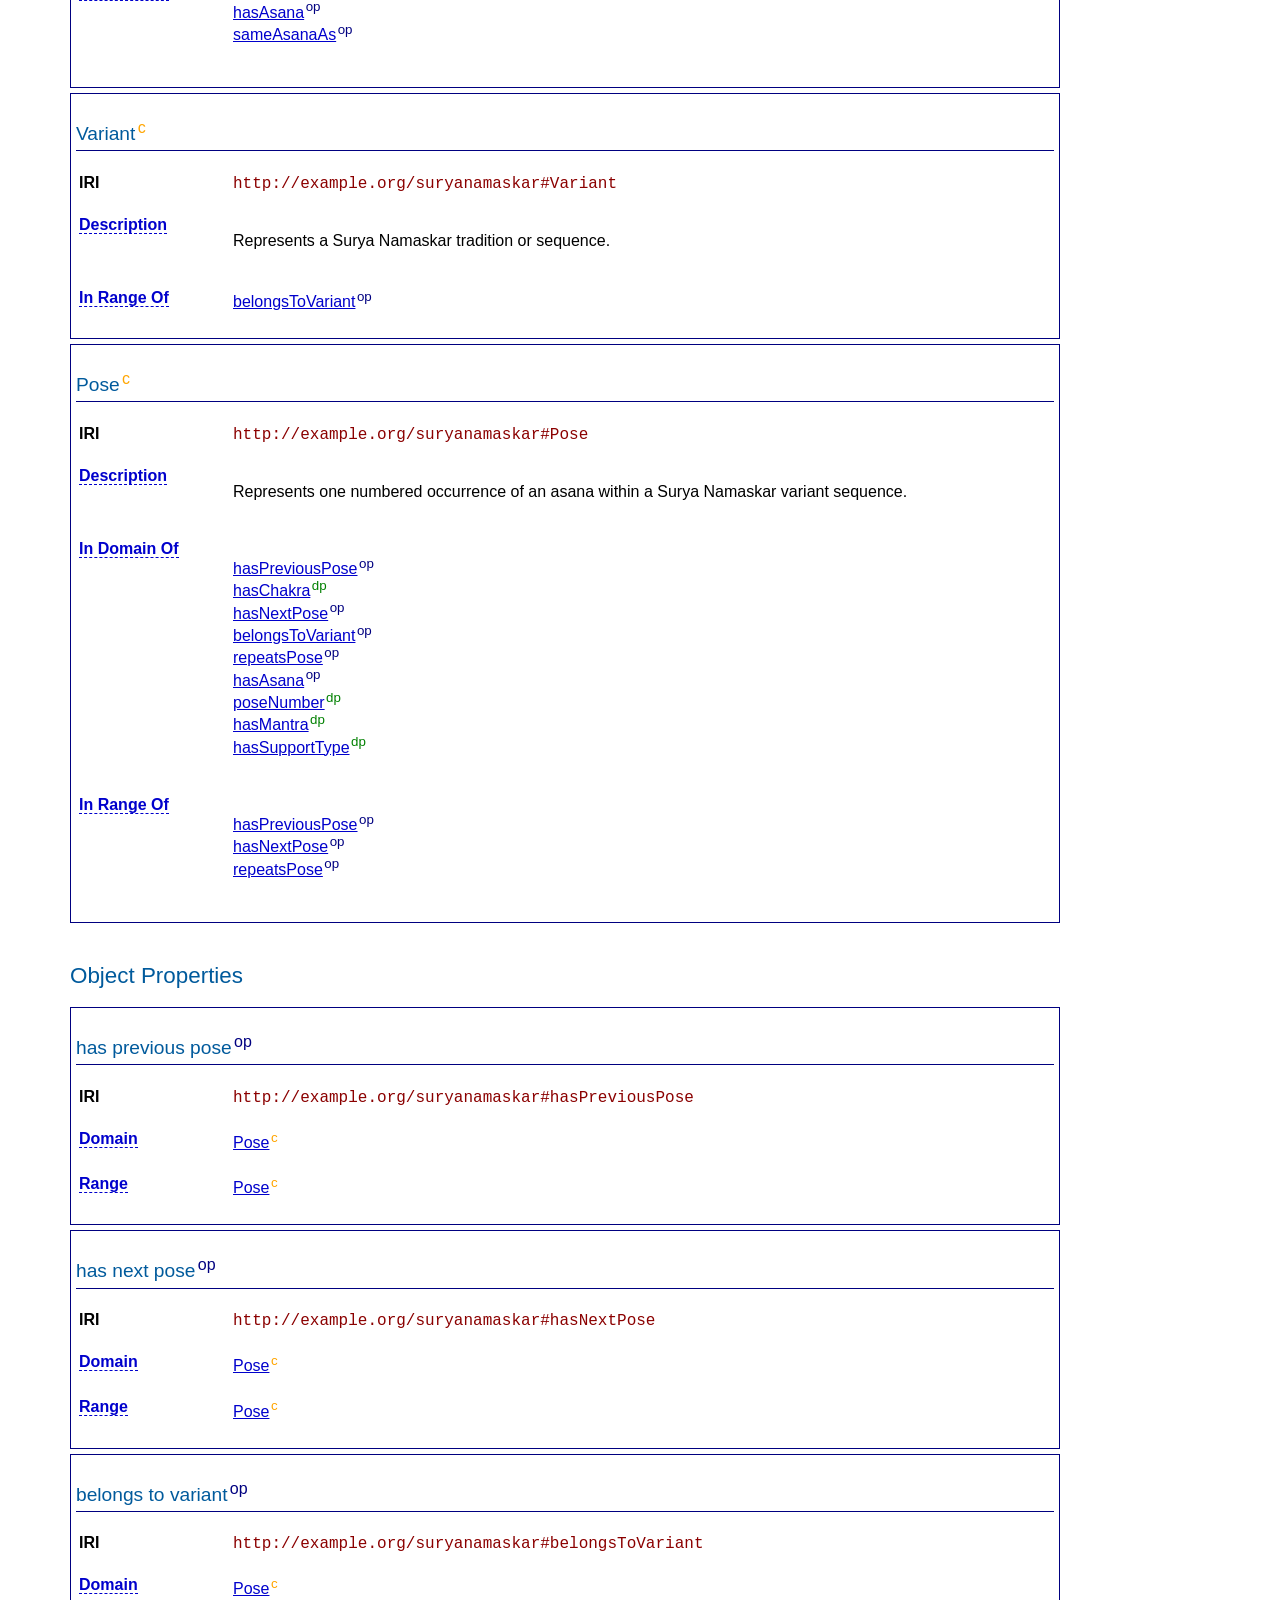
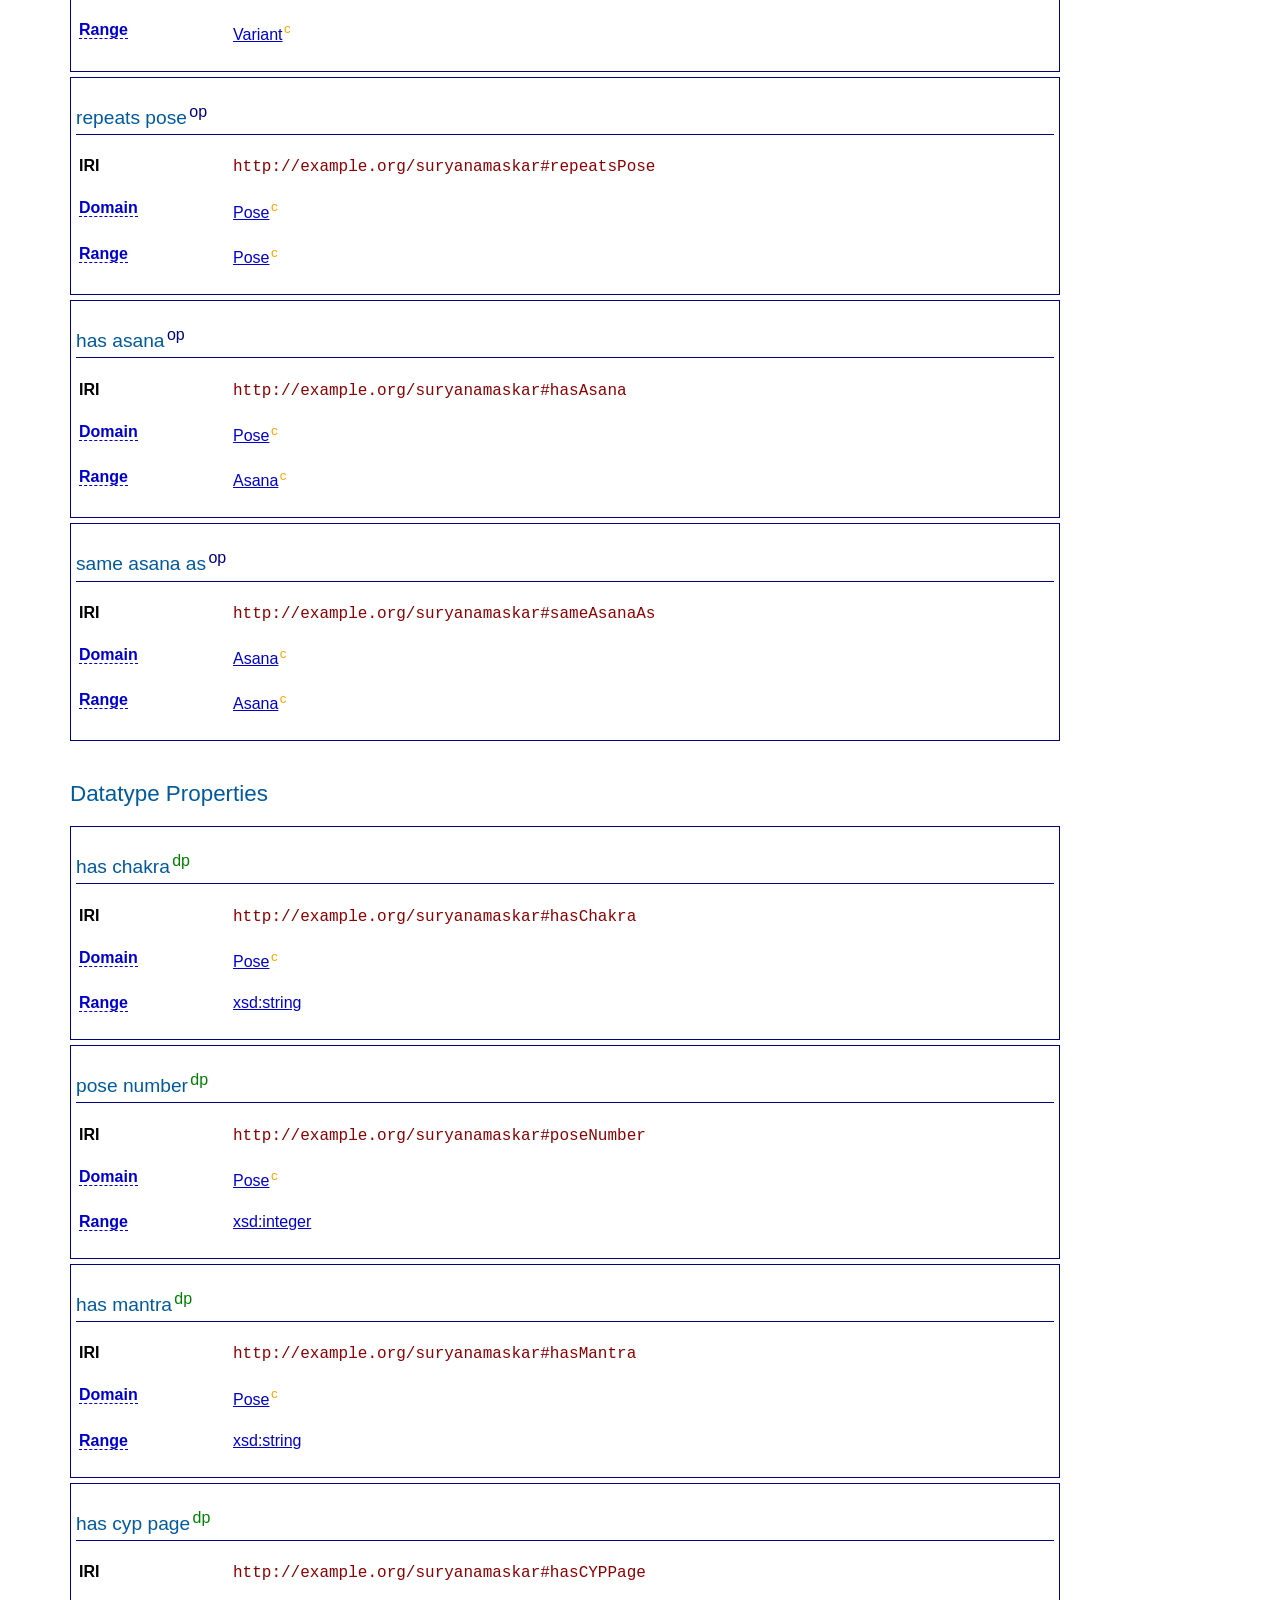
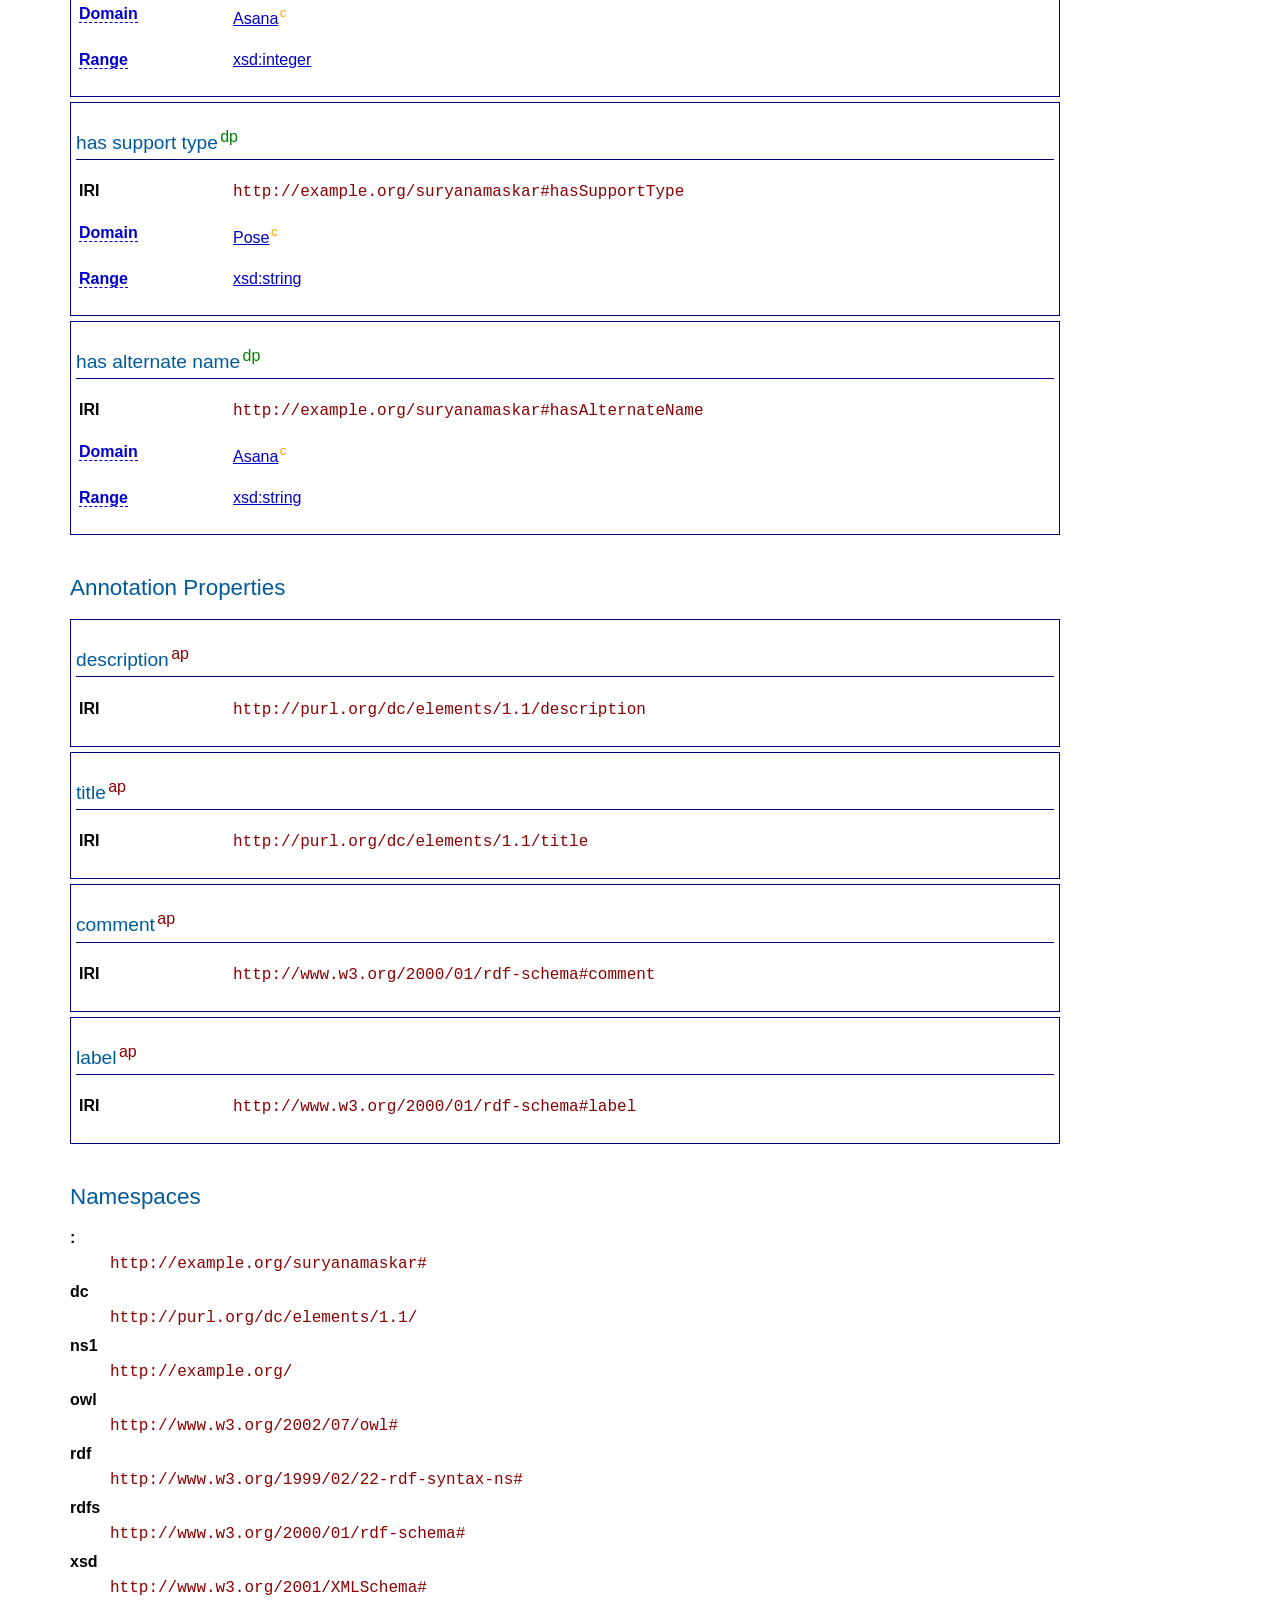
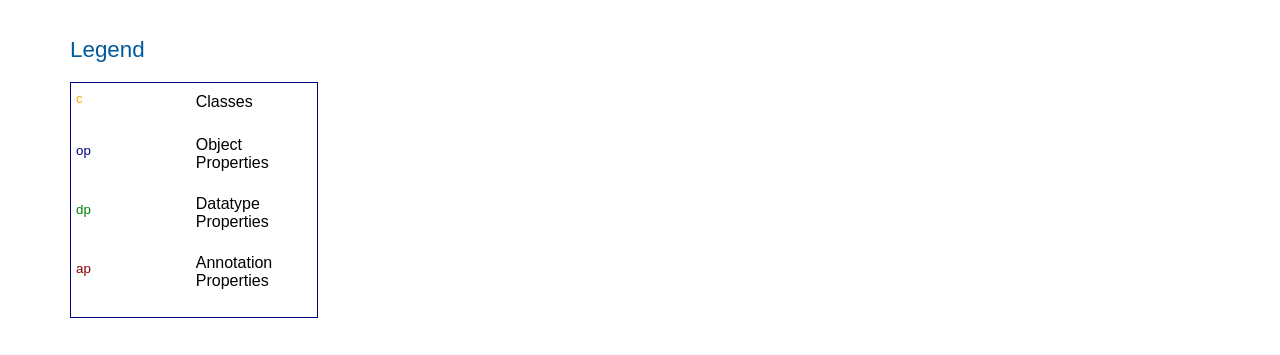
==== commit 9ee18f64: "pylode doc" ====
--- a/docs/ontology-doc.html
+++ b/docs/ontology-doc.html
@@ -1,7 +1,7 @@
 <!DOCTYPE html>
 <html>
   <head>
-    <title>Surya Namaskar Sequence Ontology</title>
+    <title>Surya Namaskar Ontology</title>
     <style>
         #pylode {
             position: fixed;
@@ -42,6 +42,8 @@
         }
 
         dl {
+            /*border: 1px solid navy;*/
+            /*padding:5px;*/
         }
 
         dt {
@@ -79,6 +81,7 @@
             padding: 5px 25px 5px 25px;
             background-color: #F4FFFF;
         }
+
 
         ul.hlist li {
             display: inline;
@@ -213,90 +216,89 @@
             color: darkred;
         }
 
+        /* less prominent links for properties */
         .proplink {
             color: #336;
             text-decoration: none;
         }
 
-        #toc {
-            position: fixed;
-            top: 0;
-            right: 0;
-            z-index: 2;
-            height: 100%;
-            overflow-y: auto;
-            padding: 10px;
-            border: solid 1px navy;
-            font-size: small;
-            width: 220px;
-            background: white;
-        }
-        #toc h3 {
-            margin-top: 5px;
-        }
-
-        #toc ul {
-            list-style: none;
-            padding-left: 0;
-        }
-
-        #toc .first > li {
-            margin-top: 5px;
-        }
-
-        #toc .second,
-        #toc .third {
-            padding-left: 10px;
-        }
-
-        #content {
-            width: calc(100% - 240px);
-        }
-
-        .hover_property {
-            cursor: help;
-            text-decoration: none;
-            border-bottom: dashed 1px;
-        }
-
-        .setclass {
-            list-style-type: none;
-        }
-
-        code{
-            word-wrap: break-word;
-        }
-        table {
-            table-layout: fixed;
-            width: 100%;
-        }
-        td {
-            word-wrap: break-word;
-        }
-        #legend table.entity {
-            width: 25%;
-        }
-
-        .webvowl-box {
-            margin-top: 15px;
-            width: 100%;
-            height: 700px;
-            border: 1px solid #d1d5db;
-            border-radius: 10px;
-            overflow: hidden;
-            background: #fff;
-        }
-
-        .webvowl-box iframe {
-            width: 100%;
-            height: 100%;
-            border: 0;
-        }
-
-        .webvowl-note {
-            margin-top: 10px;
-        }
-    </style>
+#toc {
+    position: fixed;
+    top: 0;
+    right: 0;
+    z-index: 2;
+    height: 100%;
+    overflow-y: auto;
+    padding: 10px;
+    border: solid 1px navy;
+    font-size: small;
+    width: 180px;
+}
+#toc h3 {
+    margin-top: 5px;
+}
+
+#toc ul {
+    list-style: none;
+    padding-left: 0;
+}
+
+#toc .first > li {
+    margin-top: 5px;
+}
+
+#toc .second,
+#toc .third {
+    padding-left: 10px;
+}
+
+#content {
+    width: calc(100% - 150px);
+}
+
+.hover_property {
+    cursor: help;
+    text-decoration: none;
+    border-bottom: dashed 1px;
+}
+
+.setclass {
+    list-style-type: none;
+}
+
+code{
+    word-wrap: break-word;
+  }
+table {
+    table-layout: fixed;
+    width: 100%;
+}
+td {
+    word-wrap: break-word;
+}
+#legend table.entity {
+    width: 25%;
+}
+.webvowl-box {
+    margin-top: 15px;
+    width: 100%;
+    height: 700px;
+    border: 1px solid #d1d5db;
+    border-radius: 10px;
+    overflow: hidden;
+    background: #fff;
+}
+
+.webvowl-box iframe {
+    width: 100%;
+    height: 100%;
+    border: 0;
+}
+
+.webvowl-note {
+    margin-top: 10px;
+}
+	</style>
     <link href="[data-uri]" rel="icon" sizes="16x16" type="image/png">
     <link href="[data-uri]" rel="icon" sizes="32x32" type="image/png">
     <meta content="text/html; charset=utf-8" http-equiv="Content-Type">
@@ -310,23 +312,23 @@
     "https://schema.org/description": [
       {
         "@language": "en",
-        "@value": "Ontology of Surya Namaskar poses, sequence steps, and variants. It models a base SN sequence and three variants, and supports queries about repeated steps, inverse steps, standing support, next or previous steps, and shared poses across variants."
+        "@value": "Ontology of Surya Namaskar asanas, pose occurrences, and variants. It models one base sequence and three variants, and supports queries about ordered poses, repeated poses, support type, mantra, chakra, alternate names, and shared asanas across variants."
       }
     ],
     "https://schema.org/name": [
       {
         "@language": "en",
-        "@value": "Surya Namaskar Sequence Ontology"
+        "@value": "Surya Namaskar Ontology"
       }
     ]
   }
 ]
-    </script>
+	</script>
   </head>
   <body>
     <div id="content">
       <div class="section" id="metadata">
-        <h1>Surya Namaskar Sequence Ontology</h1>
+        <h1>Surya Namaskar Ontology</h1>
         <h2>Metadata</h2>
         <dl>
           <div>
@@ -341,40 +343,103 @@
             <dt>
               <a class="hover_property" href="http://purl.org/dc/terms/title" title="A name given to the resource. Defined in DCMI Metadata Terms">Title</a>
             </dt>
-            <dd><p>Surya Namaskar Sequence Ontology</p></dd>
+            <dd><p>Surya Namaskar Ontology</p></dd>
           </div>
           <div>
             <dt>
               <a class="hover_property" href="http://purl.org/dc/terms/description" title="An account of the resource. Defined in DCMI Metadata Terms">Description</a>
             </dt>
-            <dd><p>Ontology of Surya Namaskar poses, sequence steps, and variants. It models a base SN sequence and three variants, and supports queries about repeated steps, inverse steps, standing support, next or previous steps, and shared poses across variants.</p></dd>
+            <dd><p>Ontology of Surya Namaskar asanas, pose occurrences, and variants. It models one base sequence and three variants, and supports queries about ordered poses, repeated poses, support type, mantra, chakra, alternate names, and shared asanas across variants.</p></dd>
           </div>
         </dl>
       </div>
-
-      <div class="section" id="webvowl">
+            <div class="section" id="webvowl">
         <h2>Interactive WebVOWL View</h2>
         <p>
           The ontology can also be explored interactively in WebVOWL.
           If the embedded view does not load, use the direct link below.
         </p>
-
         <div class="webvowl-box">
           <iframe
-            src="http://www.visualdataweb.de/webvowl/#iri=https://mansidodiya01.github.io/sn-ontology-website/models/combined.owl"
+            src="https://service.tib.eu/webvowl/#iri=https://mansidodiya01.github.io/sn-ontology-website/models/combined.owl"
             title="WebVOWL Ontology Visualization">
           </iframe>
         </div>
-
         <p class="webvowl-note">
-          <a href="http://www.visualdataweb.de/webvowl/#iri=https://mansidodiya01.github.io/sn-ontology-website/models/combined.owl" target="_blank">
+          <a href="https://service.tib.eu/webvowl/#iri=https://mansidodiya01.github.io/sn-ontology-website/models/combined.owl" target="_blank">
             Open Interactive WebVOWL in a new tab
           </a>
         </p>
       </div>
-
       <div class="section" id="classes">
         <h2>Classes</h2>
+        <div class="property entity" id="Asana">
+          <h3>Asana
+            <sup class="sup-c" title="OWL/RDFS Class">c</sup>
+          </h3>
+          <table>
+            <tr>
+              <th>IRI</th>
+              <td>
+                <code>http://example.org/suryanamaskar#Asana</code>
+              </td>
+            </tr>
+            <tr>
+              <th>
+                <a class="hover_property" href="http://purl.org/dc/terms/description" title="An account of the resource. Defined in DCMI Metadata Terms">Description</a>
+              </th>
+              <td><p>Represents a yoga asana identity independent of sequence position.</p></td>
+            </tr>
+            <tr>
+              <th>
+                <a class="hover_property" href="https://w3id.org/profile/ontdoc/inDomainOf" title="Inverse of rdfs:domain. Defined in Ontology Documentation Profile">In Domain Of</a>
+              </th>
+              <td>
+                <ul>
+                  <li>
+                    <span>
+                      <a href="#hasCYPPage">hasCYPPage</a>
+                      <sup class="sup-dp" title="OWL Datatype Property">dp</sup>
+                    </span>
+                  </li>
+                  <li>
+                    <span>
+                      <a href="#sameAsanaAs">sameAsanaAs</a>
+                      <sup class="sup-op" title="OWL Object Property">op</sup>
+                    </span>
+                  </li>
+                  <li>
+                    <span>
+                      <a href="#hasAlternateName">hasAlternateName</a>
+                      <sup class="sup-dp" title="OWL Datatype Property">dp</sup>
+                    </span>
+                  </li>
+                </ul>
+              </td>
+            </tr>
+            <tr>
+              <th>
+                <a class="hover_property" href="https://w3id.org/profile/ontdoc/inRangeOf" title="Inverse of rdfs:range. Defined in Ontology Documentation Profile">In Range Of</a>
+              </th>
+              <td>
+                <ul>
+                  <li>
+                    <span>
+                      <a href="#hasAsana">hasAsana</a>
+                      <sup class="sup-op" title="OWL Object Property">op</sup>
+                    </span>
+                  </li>
+                  <li>
+                    <span>
+                      <a href="#sameAsanaAs">sameAsanaAs</a>
+                      <sup class="sup-op" title="OWL Object Property">op</sup>
+                    </span>
+                  </li>
+                </ul>
+              </td>
+            </tr>
+          </table>
+        </div>
         <div class="property entity" id="Variant">
           <h3>Variant
             <sup class="sup-c" title="OWL/RDFS Class">c</sup>
@@ -390,7 +455,7 @@
               <th>
                 <a class="hover_property" href="http://purl.org/dc/terms/description" title="An account of the resource. Defined in DCMI Metadata Terms">Description</a>
               </th>
-              <td><p>Represents a Surya Namaskar variant or base sequence.</p></td>
+              <td><p>Represents a Surya Namaskar tradition or sequence.</p></td>
             </tr>
             <tr>
               <th>
@@ -401,59 +466,6 @@
                   <a href="#belongsToVariant">belongsToVariant</a>
                   <sup class="sup-op" title="OWL Object Property">op</sup>
                 </span>
-              </td>
-            </tr>
-          </table>
-        </div>
-        <div class="property entity" id="SequenceStep">
-          <h3>SequenceStep
-            <sup class="sup-c" title="OWL/RDFS Class">c</sup>
-          </h3>
-          <table>
-            <tr>
-              <th>IRI</th>
-              <td>
-                <code>http://example.org/suryanamaskar#SequenceStep</code>
-              </td>
-            </tr>
-            <tr>
-              <th>
-                <a class="hover_property" href="http://purl.org/dc/terms/description" title="An account of the resource. Defined in DCMI Metadata Terms">Description</a>
-              </th>
-              <td><p>Represents one numbered occurrence of a pose inside a variant sequence.</p></td>
-            </tr>
-            <tr>
-              <th>
-                <a class="hover_property" href="https://w3id.org/profile/ontdoc/inDomainOf" title="Inverse of rdfs:domain. Defined in Ontology Documentation Profile">In Domain Of</a>
-              </th>
-              <td>
-                <ul>
-                  <li><span><a href="#isStandingOnTwoFeet">isStandingOnTwoFeet</a><sup class="sup-dp" title="OWL Datatype Property">dp</sup></span></li>
-                  <li><span><a href="#hasPreviousStep">hasPreviousStep</a><sup class="sup-op" title="OWL Object Property">op</sup></span></li>
-                  <li><span><a href="#stepNumber">stepNumber</a><sup class="sup-dp" title="OWL Datatype Property">dp</sup></span></li>
-                  <li><span><a href="#hasChakra">hasChakra</a><sup class="sup-dp" title="OWL Datatype Property">dp</sup></span></li>
-                  <li><span><a href="#hasSupportType">hasSupportType</a><sup class="sup-dp" title="OWL Datatype Property">dp</sup></span></li>
-                  <li><span><a href="#hasMantra">hasMantra</a><sup class="sup-dp" title="OWL Datatype Property">dp</sup></span></li>
-                  <li><span><a href="#isStandingOnAtLeastOneFoot">isStandingOnAtLeastOneFoot</a><sup class="sup-dp" title="OWL Datatype Property">dp</sup></span></li>
-                  <li><span><a href="#hasNextStep">hasNextStep</a><sup class="sup-op" title="OWL Object Property">op</sup></span></li>
-                  <li><span><a href="#belongsToVariant">belongsToVariant</a><sup class="sup-op" title="OWL Object Property">op</sup></span></li>
-                  <li><span><a href="#hasPose">hasPose</a><sup class="sup-op" title="OWL Object Property">op</sup></span></li>
-                  <li><span><a href="#hasInverseStep">hasInverseStep</a><sup class="sup-op" title="OWL Object Property">op</sup></span></li>
-                  <li><span><a href="#repeatsStep">repeatsStep</a><sup class="sup-op" title="OWL Object Property">op</sup></span></li>
-                </ul>
-              </td>
-            </tr>
-            <tr>
-              <th>
-                <a class="hover_property" href="https://w3id.org/profile/ontdoc/inRangeOf" title="Inverse of rdfs:range. Defined in Ontology Documentation Profile">In Range Of</a>
-              </th>
-              <td>
-                <ul>
-                  <li><span><a href="#hasPreviousStep">hasPreviousStep</a><sup class="sup-op" title="OWL Object Property">op</sup></span></li>
-                  <li><span><a href="#hasNextStep">hasNextStep</a><sup class="sup-op" title="OWL Object Property">op</sup></span></li>
-                  <li><span><a href="#hasInverseStep">hasInverseStep</a><sup class="sup-op" title="OWL Object Property">op</sup></span></li>
-                  <li><span><a href="#repeatsStep">repeatsStep</a><sup class="sup-op" title="OWL Object Property">op</sup></span></li>
-                </ul>
               </td>
             </tr>
           </table>
@@ -473,7 +485,7 @@
               <th>
                 <a class="hover_property" href="http://purl.org/dc/terms/description" title="An account of the resource. Defined in DCMI Metadata Terms">Description</a>
               </th>
-              <td><p>Represents a yoga pose identity.</p></td>
+              <td><p>Represents one numbered occurrence of an asana within a Surya Namaskar variant sequence.</p></td>
             </tr>
             <tr>
               <th>
@@ -481,9 +493,60 @@
               </th>
               <td>
                 <ul>
-                  <li><span><a href="#hasAlternateName">hasAlternateName</a><sup class="sup-dp" title="OWL Datatype Property">dp</sup></span></li>
-                  <li><span><a href="#hasCYPPage">hasCYPPage</a><sup class="sup-dp" title="OWL Datatype Property">dp</sup></span></li>
-                  <li><span><a href="#samePoseAs">samePoseAs</a><sup class="sup-op" title="OWL Object Property">op</sup></span></li>
+                  <li>
+                    <span>
+                      <a href="#hasPreviousPose">hasPreviousPose</a>
+                      <sup class="sup-op" title="OWL Object Property">op</sup>
+                    </span>
+                  </li>
+                  <li>
+                    <span>
+                      <a href="#hasChakra">hasChakra</a>
+                      <sup class="sup-dp" title="OWL Datatype Property">dp</sup>
+                    </span>
+                  </li>
+                  <li>
+                    <span>
+                      <a href="#hasNextPose">hasNextPose</a>
+                      <sup class="sup-op" title="OWL Object Property">op</sup>
+                    </span>
+                  </li>
+                  <li>
+                    <span>
+                      <a href="#belongsToVariant">belongsToVariant</a>
+                      <sup class="sup-op" title="OWL Object Property">op</sup>
+                    </span>
+                  </li>
+                  <li>
+                    <span>
+                      <a href="#repeatsPose">repeatsPose</a>
+                      <sup class="sup-op" title="OWL Object Property">op</sup>
+                    </span>
+                  </li>
+                  <li>
+                    <span>
+                      <a href="#hasAsana">hasAsana</a>
+                      <sup class="sup-op" title="OWL Object Property">op</sup>
+                    </span>
+                  </li>
+                  <li>
+                    <span>
+                      <a href="#poseNumber">poseNumber</a>
+                      <sup class="sup-dp" title="OWL Datatype Property">dp</sup>
+                    </span>
+                  </li>
+                  <li>
+                    <span>
+                      <a href="#hasMantra">hasMantra</a>
+                      <sup class="sup-dp" title="OWL Datatype Property">dp</sup>
+                    </span>
+                  </li>
+                  <li>
+                    <span>
+                      <a href="#hasSupportType">hasSupportType</a>
+                      <sup class="sup-dp" title="OWL Datatype Property">dp</sup>
+                    </span>
+                  </li>
                 </ul>
               </td>
             </tr>
@@ -493,35 +556,100 @@
               </th>
               <td>
                 <ul>
-                  <li><span><a href="#hasPose">hasPose</a><sup class="sup-op" title="OWL Object Property">op</sup></span></li>
-                  <li><span><a href="#samePoseAs">samePoseAs</a><sup class="sup-op" title="OWL Object Property">op</sup></span></li>
+                  <li>
+                    <span>
+                      <a href="#hasPreviousPose">hasPreviousPose</a>
+                      <sup class="sup-op" title="OWL Object Property">op</sup>
+                    </span>
+                  </li>
+                  <li>
+                    <span>
+                      <a href="#hasNextPose">hasNextPose</a>
+                      <sup class="sup-op" title="OWL Object Property">op</sup>
+                    </span>
+                  </li>
+                  <li>
+                    <span>
+                      <a href="#repeatsPose">repeatsPose</a>
+                      <sup class="sup-op" title="OWL Object Property">op</sup>
+                    </span>
+                  </li>
                 </ul>
               </td>
             </tr>
           </table>
         </div>
       </div>
-
       <div class="section" id="objectproperties">
         <h2>Object Properties</h2>
-        <div class="property entity" id="hasPreviousStep">
-          <h3>has previous step
+        <div class="property entity" id="hasPreviousPose">
+          <h3>has previous pose
             <sup class="sup-op" title="OWL Object Property">op</sup>
           </h3>
           <table>
-            <tr><th>IRI</th><td><code>http://example.org/suryanamaskar#hasPreviousStep</code></td></tr>
-            <tr><th><a class="hover_property" href="http://www.w3.org/2000/01/rdf-schema#domain" title="A domain of the subject property. Defined in The RDF Schema vocabulary (RDFS)">Domain</a></th><td><span><a href="#SequenceStep">SequenceStep</a><sup class="sup-c" title="OWL/RDFS Class">c</sup></span></td></tr>
-            <tr><th><a class="hover_property" href="http://www.w3.org/2000/01/rdf-schema#range" title="A range of the subject property. Defined in The RDF Schema vocabulary (RDFS)">Range</a></th><td><span><a href="#SequenceStep">SequenceStep</a><sup class="sup-c" title="OWL/RDFS Class">c</sup></span></td></tr>
-          </table>
-        </div>
-        <div class="property entity" id="hasNextStep">
-          <h3>has next step
+            <tr>
+              <th>IRI</th>
+              <td>
+                <code>http://example.org/suryanamaskar#hasPreviousPose</code>
+              </td>
+            </tr>
+            <tr>
+              <th>
+                <a class="hover_property" href="http://www.w3.org/2000/01/rdf-schema#domain" title="A domain of the subject property. Defined in The RDF Schema vocabulary (RDFS)">Domain</a>
+              </th>
+              <td>
+                <span>
+                  <a href="#Pose">Pose</a>
+                  <sup class="sup-c" title="OWL/RDFS Class">c</sup>
+                </span>
+              </td>
+            </tr>
+            <tr>
+              <th>
+                <a class="hover_property" href="http://www.w3.org/2000/01/rdf-schema#range" title="A range of the subject property. Defined in The RDF Schema vocabulary (RDFS)">Range</a>
+              </th>
+              <td>
+                <span>
+                  <a href="#Pose">Pose</a>
+                  <sup class="sup-c" title="OWL/RDFS Class">c</sup>
+                </span>
+              </td>
+            </tr>
+          </table>
+        </div>
+        <div class="property entity" id="hasNextPose">
+          <h3>has next pose
             <sup class="sup-op" title="OWL Object Property">op</sup>
           </h3>
           <table>
-            <tr><th>IRI</th><td><code>http://example.org/suryanamaskar#hasNextStep</code></td></tr>
-            <tr><th><a class="hover_property" href="http://www.w3.org/2000/01/rdf-schema#domain" title="A domain of the subject property. Defined in The RDF Schema vocabulary (RDFS)">Domain</a></th><td><span><a href="#SequenceStep">SequenceStep</a><sup class="sup-c" title="OWL/RDFS Class">c</sup></span></td></tr>
-            <tr><th><a class="hover_property" href="http://www.w3.org/2000/01/rdf-schema#range" title="A range of the subject property. Defined in The RDF Schema vocabulary (RDFS)">Range</a></th><td><span><a href="#SequenceStep">SequenceStep</a><sup class="sup-c" title="OWL/RDFS Class">c</sup></span></td></tr>
+            <tr>
+              <th>IRI</th>
+              <td>
+                <code>http://example.org/suryanamaskar#hasNextPose</code>
+              </td>
+            </tr>
+            <tr>
+              <th>
+                <a class="hover_property" href="http://www.w3.org/2000/01/rdf-schema#domain" title="A domain of the subject property. Defined in The RDF Schema vocabulary (RDFS)">Domain</a>
+              </th>
+              <td>
+                <span>
+                  <a href="#Pose">Pose</a>
+                  <sup class="sup-c" title="OWL/RDFS Class">c</sup>
+                </span>
+              </td>
+            </tr>
+            <tr>
+              <th>
+                <a class="hover_property" href="http://www.w3.org/2000/01/rdf-schema#range" title="A range of the subject property. Defined in The RDF Schema vocabulary (RDFS)">Range</a>
+              </th>
+              <td>
+                <span>
+                  <a href="#Pose">Pose</a>
+                  <sup class="sup-c" title="OWL/RDFS Class">c</sup>
+                </span>
+              </td>
+            </tr>
           </table>
         </div>
         <div class="property entity" id="belongsToVariant">
@@ -529,83 +657,270 @@
             <sup class="sup-op" title="OWL Object Property">op</sup>
           </h3>
           <table>
-            <tr><th>IRI</th><td><code>http://example.org/suryanamaskar#belongsToVariant</code></td></tr>
-            <tr><th><a class="hover_property" href="http://www.w3.org/2000/01/rdf-schema#domain" title="A domain of the subject property. Defined in The RDF Schema vocabulary (RDFS)">Domain</a></th><td><span><a href="#SequenceStep">SequenceStep</a><sup class="sup-c" title="OWL/RDFS Class">c</sup></span></td></tr>
-            <tr><th><a class="hover_property" href="http://www.w3.org/2000/01/rdf-schema#range" title="A range of the subject property. Defined in The RDF Schema vocabulary (RDFS)">Range</a></th><td><span><a href="#Variant">Variant</a><sup class="sup-c" title="OWL/RDFS Class">c</sup></span></td></tr>
-          </table>
-        </div>
-        <div class="property entity" id="hasPose">
-          <h3>has pose
+            <tr>
+              <th>IRI</th>
+              <td>
+                <code>http://example.org/suryanamaskar#belongsToVariant</code>
+              </td>
+            </tr>
+            <tr>
+              <th>
+                <a class="hover_property" href="http://www.w3.org/2000/01/rdf-schema#domain" title="A domain of the subject property. Defined in The RDF Schema vocabulary (RDFS)">Domain</a>
+              </th>
+              <td>
+                <span>
+                  <a href="#Pose">Pose</a>
+                  <sup class="sup-c" title="OWL/RDFS Class">c</sup>
+                </span>
+              </td>
+            </tr>
+            <tr>
+              <th>
+                <a class="hover_property" href="http://www.w3.org/2000/01/rdf-schema#range" title="A range of the subject property. Defined in The RDF Schema vocabulary (RDFS)">Range</a>
+              </th>
+              <td>
+                <span>
+                  <a href="#Variant">Variant</a>
+                  <sup class="sup-c" title="OWL/RDFS Class">c</sup>
+                </span>
+              </td>
+            </tr>
+          </table>
+        </div>
+        <div class="property entity" id="repeatsPose">
+          <h3>repeats pose
             <sup class="sup-op" title="OWL Object Property">op</sup>
           </h3>
           <table>
-            <tr><th>IRI</th><td><code>http://example.org/suryanamaskar#hasPose</code></td></tr>
-            <tr><th><a class="hover_property" href="http://www.w3.org/2000/01/rdf-schema#domain" title="A domain of the subject property. Defined in The RDF Schema vocabulary (RDFS)">Domain</a></th><td><span><a href="#SequenceStep">SequenceStep</a><sup class="sup-c" title="OWL/RDFS Class">c</sup></span></td></tr>
-            <tr><th><a class="hover_property" href="http://www.w3.org/2000/01/rdf-schema#range" title="A range of the subject property. Defined in The RDF Schema vocabulary (RDFS)">Range</a></th><td><span><a href="#Pose">Pose</a><sup class="sup-c" title="OWL/RDFS Class">c</sup></span></td></tr>
-          </table>
-        </div>
-        <div class="property entity" id="hasInverseStep">
-          <h3>has inverse step
+            <tr>
+              <th>IRI</th>
+              <td>
+                <code>http://example.org/suryanamaskar#repeatsPose</code>
+              </td>
+            </tr>
+            <tr>
+              <th>
+                <a class="hover_property" href="http://www.w3.org/2000/01/rdf-schema#domain" title="A domain of the subject property. Defined in The RDF Schema vocabulary (RDFS)">Domain</a>
+              </th>
+              <td>
+                <span>
+                  <a href="#Pose">Pose</a>
+                  <sup class="sup-c" title="OWL/RDFS Class">c</sup>
+                </span>
+              </td>
+            </tr>
+            <tr>
+              <th>
+                <a class="hover_property" href="http://www.w3.org/2000/01/rdf-schema#range" title="A range of the subject property. Defined in The RDF Schema vocabulary (RDFS)">Range</a>
+              </th>
+              <td>
+                <span>
+                  <a href="#Pose">Pose</a>
+                  <sup class="sup-c" title="OWL/RDFS Class">c</sup>
+                </span>
+              </td>
+            </tr>
+          </table>
+        </div>
+        <div class="property entity" id="hasAsana">
+          <h3>has asana
             <sup class="sup-op" title="OWL Object Property">op</sup>
           </h3>
           <table>
-            <tr><th>IRI</th><td><code>http://example.org/suryanamaskar#hasInverseStep</code></td></tr>
-            <tr><th><a class="hover_property" href="http://www.w3.org/2000/01/rdf-schema#domain" title="A domain of the subject property. Defined in The RDF Schema vocabulary (RDFS)">Domain</a></th><td><span><a href="#SequenceStep">SequenceStep</a><sup class="sup-c" title="OWL/RDFS Class">c</sup></span></td></tr>
-            <tr><th><a class="hover_property" href="http://www.w3.org/2000/01/rdf-schema#range" title="A range of the subject property. Defined in The RDF Schema vocabulary (RDFS)">Range</a></th><td><span><a href="#SequenceStep">SequenceStep</a><sup class="sup-c" title="OWL/RDFS Class">c</sup></span></td></tr>
-          </table>
-        </div>
-        <div class="property entity" id="repeatsStep">
-          <h3>repeats step
+            <tr>
+              <th>IRI</th>
+              <td>
+                <code>http://example.org/suryanamaskar#hasAsana</code>
+              </td>
+            </tr>
+            <tr>
+              <th>
+                <a class="hover_property" href="http://www.w3.org/2000/01/rdf-schema#domain" title="A domain of the subject property. Defined in The RDF Schema vocabulary (RDFS)">Domain</a>
+              </th>
+              <td>
+                <span>
+                  <a href="#Pose">Pose</a>
+                  <sup class="sup-c" title="OWL/RDFS Class">c</sup>
+                </span>
+              </td>
+            </tr>
+            <tr>
+              <th>
+                <a class="hover_property" href="http://www.w3.org/2000/01/rdf-schema#range" title="A range of the subject property. Defined in The RDF Schema vocabulary (RDFS)">Range</a>
+              </th>
+              <td>
+                <span>
+                  <a href="#Asana">Asana</a>
+                  <sup class="sup-c" title="OWL/RDFS Class">c</sup>
+                </span>
+              </td>
+            </tr>
+          </table>
+        </div>
+        <div class="property entity" id="sameAsanaAs">
+          <h3>same asana as
             <sup class="sup-op" title="OWL Object Property">op</sup>
           </h3>
           <table>
-            <tr><th>IRI</th><td><code>http://example.org/suryanamaskar#repeatsStep</code></td></tr>
-            <tr><th><a class="hover_property" href="http://www.w3.org/2000/01/rdf-schema#domain" title="A domain of the subject property. Defined in The RDF Schema vocabulary (RDFS)">Domain</a></th><td><span><a href="#SequenceStep">SequenceStep</a><sup class="sup-c" title="OWL/RDFS Class">c</sup></span></td></tr>
-            <tr><th><a class="hover_property" href="http://www.w3.org/2000/01/rdf-schema#range" title="A range of the subject property. Defined in The RDF Schema vocabulary (RDFS)">Range</a></th><td><span><a href="#SequenceStep">SequenceStep</a><sup class="sup-c" title="OWL/RDFS Class">c</sup></span></td></tr>
-          </table>
-        </div>
-        <div class="property entity" id="samePoseAs">
-          <h3>same pose as
-            <sup class="sup-op" title="OWL Object Property">op</sup>
-          </h3>
-          <table>
-            <tr><th>IRI</th><td><code>http://example.org/suryanamaskar#samePoseAs</code></td></tr>
-            <tr><th><a class="hover_property" href="http://www.w3.org/2000/01/rdf-schema#domain" title="A domain of the subject property. Defined in The RDF Schema vocabulary (RDFS)">Domain</a></th><td><span><a href="#Pose">Pose</a><sup class="sup-c" title="OWL/RDFS Class">c</sup></span></td></tr>
-            <tr><th><a class="hover_property" href="http://www.w3.org/2000/01/rdf-schema#range" title="A range of the subject property. Defined in The RDF Schema vocabulary (RDFS)">Range</a></th><td><span><a href="#Pose">Pose</a><sup class="sup-c" title="OWL/RDFS Class">c</sup></span></td></tr>
+            <tr>
+              <th>IRI</th>
+              <td>
+                <code>http://example.org/suryanamaskar#sameAsanaAs</code>
+              </td>
+            </tr>
+            <tr>
+              <th>
+                <a class="hover_property" href="http://www.w3.org/2000/01/rdf-schema#domain" title="A domain of the subject property. Defined in The RDF Schema vocabulary (RDFS)">Domain</a>
+              </th>
+              <td>
+                <span>
+                  <a href="#Asana">Asana</a>
+                  <sup class="sup-c" title="OWL/RDFS Class">c</sup>
+                </span>
+              </td>
+            </tr>
+            <tr>
+              <th>
+                <a class="hover_property" href="http://www.w3.org/2000/01/rdf-schema#range" title="A range of the subject property. Defined in The RDF Schema vocabulary (RDFS)">Range</a>
+              </th>
+              <td>
+                <span>
+                  <a href="#Asana">Asana</a>
+                  <sup class="sup-c" title="OWL/RDFS Class">c</sup>
+                </span>
+              </td>
+            </tr>
           </table>
         </div>
       </div>
-
       <div class="section" id="datatypeproperties">
         <h2>Datatype Properties</h2>
-        <div class="property entity" id="isStandingOnTwoFeet">
-          <h3>is standing on two feet
-            <sup class="sup-dp" title="OWL Datatype Property">dp</sup>
-          </h3>
-          <table>
-            <tr><th>IRI</th><td><code>http://example.org/suryanamaskar#isStandingOnTwoFeet</code></td></tr>
-            <tr><th><a class="hover_property" href="http://www.w3.org/2000/01/rdf-schema#domain" title="A domain of the subject property. Defined in The RDF Schema vocabulary (RDFS)">Domain</a></th><td><span><a href="#SequenceStep">SequenceStep</a><sup class="sup-c" title="OWL/RDFS Class">c</sup></span></td></tr>
-            <tr><th><a class="hover_property" href="http://www.w3.org/2000/01/rdf-schema#range" title="A range of the subject property. Defined in The RDF Schema vocabulary (RDFS)">Range</a></th><td><a href="http://www.w3.org/2001/XMLSchema#boolean">xsd:boolean</a></td></tr>
-          </table>
-        </div>
-        <div class="property entity" id="stepNumber">
-          <h3>step number
-            <sup class="sup-dp" title="OWL Datatype Property">dp</sup>
-          </h3>
-          <table>
-            <tr><th>IRI</th><td><code>http://example.org/suryanamaskar#stepNumber</code></td></tr>
-            <tr><th><a class="hover_property" href="http://www.w3.org/2000/01/rdf-schema#domain" title="A domain of the subject property. Defined in The RDF Schema vocabulary (RDFS)">Domain</a></th><td><span><a href="#SequenceStep">SequenceStep</a><sup class="sup-c" title="OWL/RDFS Class">c</sup></span></td></tr>
-            <tr><th><a class="hover_property" href="http://www.w3.org/2000/01/rdf-schema#range" title="A range of the subject property. Defined in The RDF Schema vocabulary (RDFS)">Range</a></th><td><a href="http://www.w3.org/2001/XMLSchema#integer">xsd:integer</a></td></tr>
-          </table>
-        </div>
         <div class="property entity" id="hasChakra">
           <h3>has chakra
             <sup class="sup-dp" title="OWL Datatype Property">dp</sup>
           </h3>
           <table>
-            <tr><th>IRI</th><td><code>http://example.org/suryanamaskar#hasChakra</code></td></tr>
-            <tr><th><a class="hover_property" href="http://www.w3.org/2000/01/rdf-schema#domain" title="A domain of the subject property. Defined in The RDF Schema vocabulary (RDFS)">Domain</a></th><td><span><a href="#SequenceStep">SequenceStep</a><sup class="sup-c" title="OWL/RDFS Class">c</sup></span></td></tr>
-            <tr><th><a class="hover_property" href="http://www.w3.org/2000/01/rdf-schema#range" title="A range of the subject property. Defined in The RDF Schema vocabulary (RDFS)">Range</a></th><td><a href="http://www.w3.org/2001/XMLSchema#string">xsd:string</a></td></tr>
+            <tr>
+              <th>IRI</th>
+              <td>
+                <code>http://example.org/suryanamaskar#hasChakra</code>
+              </td>
+            </tr>
+            <tr>
+              <th>
+                <a class="hover_property" href="http://www.w3.org/2000/01/rdf-schema#domain" title="A domain of the subject property. Defined in The RDF Schema vocabulary (RDFS)">Domain</a>
+              </th>
+              <td>
+                <span>
+                  <a href="#Pose">Pose</a>
+                  <sup class="sup-c" title="OWL/RDFS Class">c</sup>
+                </span>
+              </td>
+            </tr>
+            <tr>
+              <th>
+                <a class="hover_property" href="http://www.w3.org/2000/01/rdf-schema#range" title="A range of the subject property. Defined in The RDF Schema vocabulary (RDFS)">Range</a>
+              </th>
+              <td>
+                <a href="http://www.w3.org/2001/XMLSchema#string">xsd:string</a>
+              </td>
+            </tr>
+          </table>
+        </div>
+        <div class="property entity" id="poseNumber">
+          <h3>pose number
+            <sup class="sup-dp" title="OWL Datatype Property">dp</sup>
+          </h3>
+          <table>
+            <tr>
+              <th>IRI</th>
+              <td>
+                <code>http://example.org/suryanamaskar#poseNumber</code>
+              </td>
+            </tr>
+            <tr>
+              <th>
+                <a class="hover_property" href="http://www.w3.org/2000/01/rdf-schema#domain" title="A domain of the subject property. Defined in The RDF Schema vocabulary (RDFS)">Domain</a>
+              </th>
+              <td>
+                <span>
+                  <a href="#Pose">Pose</a>
+                  <sup class="sup-c" title="OWL/RDFS Class">c</sup>
+                </span>
+              </td>
+            </tr>
+            <tr>
+              <th>
+                <a class="hover_property" href="http://www.w3.org/2000/01/rdf-schema#range" title="A range of the subject property. Defined in The RDF Schema vocabulary (RDFS)">Range</a>
+              </th>
+              <td>
+                <a href="http://www.w3.org/2001/XMLSchema#integer">xsd:integer</a>
+              </td>
+            </tr>
+          </table>
+        </div>
+        <div class="property entity" id="hasMantra">
+          <h3>has mantra
+            <sup class="sup-dp" title="OWL Datatype Property">dp</sup>
+          </h3>
+          <table>
+            <tr>
+              <th>IRI</th>
+              <td>
+                <code>http://example.org/suryanamaskar#hasMantra</code>
+              </td>
+            </tr>
+            <tr>
+              <th>
+                <a class="hover_property" href="http://www.w3.org/2000/01/rdf-schema#domain" title="A domain of the subject property. Defined in The RDF Schema vocabulary (RDFS)">Domain</a>
+              </th>
+              <td>
+                <span>
+                  <a href="#Pose">Pose</a>
+                  <sup class="sup-c" title="OWL/RDFS Class">c</sup>
+                </span>
+              </td>
+            </tr>
+            <tr>
+              <th>
+                <a class="hover_property" href="http://www.w3.org/2000/01/rdf-schema#range" title="A range of the subject property. Defined in The RDF Schema vocabulary (RDFS)">Range</a>
+              </th>
+              <td>
+                <a href="http://www.w3.org/2001/XMLSchema#string">xsd:string</a>
+              </td>
+            </tr>
+          </table>
+        </div>
+        <div class="property entity" id="hasCYPPage">
+          <h3>has cyp page
+            <sup class="sup-dp" title="OWL Datatype Property">dp</sup>
+          </h3>
+          <table>
+            <tr>
+              <th>IRI</th>
+              <td>
+                <code>http://example.org/suryanamaskar#hasCYPPage</code>
+              </td>
+            </tr>
+            <tr>
+              <th>
+                <a class="hover_property" href="http://www.w3.org/2000/01/rdf-schema#domain" title="A domain of the subject property. Defined in The RDF Schema vocabulary (RDFS)">Domain</a>
+              </th>
+              <td>
+                <span>
+                  <a href="#Asana">Asana</a>
+                  <sup class="sup-c" title="OWL/RDFS Class">c</sup>
+                </span>
+              </td>
+            </tr>
+            <tr>
+              <th>
+                <a class="hover_property" href="http://www.w3.org/2000/01/rdf-schema#range" title="A range of the subject property. Defined in The RDF Schema vocabulary (RDFS)">Range</a>
+              </th>
+              <td>
+                <a href="http://www.w3.org/2001/XMLSchema#integer">xsd:integer</a>
+              </td>
+            </tr>
           </table>
         </div>
         <div class="property entity" id="hasSupportType">
@@ -613,19 +928,31 @@
             <sup class="sup-dp" title="OWL Datatype Property">dp</sup>
           </h3>
           <table>
-            <tr><th>IRI</th><td><code>http://example.org/suryanamaskar#hasSupportType</code></td></tr>
-            <tr><th><a class="hover_property" href="http://www.w3.org/2000/01/rdf-schema#domain" title="A domain of the subject property. Defined in The RDF Schema vocabulary (RDFS)">Domain</a></th><td><span><a href="#SequenceStep">SequenceStep</a><sup class="sup-c" title="OWL/RDFS Class">c</sup></span></td></tr>
-            <tr><th><a class="hover_property" href="http://www.w3.org/2000/01/rdf-schema#range" title="A range of the subject property. Defined in The RDF Schema vocabulary (RDFS)">Range</a></th><td><a href="http://www.w3.org/2001/XMLSchema#string">xsd:string</a></td></tr>
-          </table>
-        </div>
-        <div class="property entity" id="hasMantra">
-          <h3>has mantra
-            <sup class="sup-dp" title="OWL Datatype Property">dp</sup>
-          </h3>
-          <table>
-            <tr><th>IRI</th><td><code>http://example.org/suryanamaskar#hasMantra</code></td></tr>
-            <tr><th><a class="hover_property" href="http://www.w3.org/2000/01/rdf-schema#domain" title="A domain of the subject property. Defined in The RDF Schema vocabulary (RDFS)">Domain</a></th><td><span><a href="#SequenceStep">SequenceStep</a><sup class="sup-c" title="OWL/RDFS Class">c</sup></span></td></tr>
-            <tr><th><a class="hover_property" href="http://www.w3.org/2000/01/rdf-schema#range" title="A range of the subject property. Defined in The RDF Schema vocabulary (RDFS)">Range</a></th><td><a href="http://www.w3.org/2001/XMLSchema#string">xsd:string</a></td></tr>
+            <tr>
+              <th>IRI</th>
+              <td>
+                <code>http://example.org/suryanamaskar#hasSupportType</code>
+              </td>
+            </tr>
+            <tr>
+              <th>
+                <a class="hover_property" href="http://www.w3.org/2000/01/rdf-schema#domain" title="A domain of the subject property. Defined in The RDF Schema vocabulary (RDFS)">Domain</a>
+              </th>
+              <td>
+                <span>
+                  <a href="#Pose">Pose</a>
+                  <sup class="sup-c" title="OWL/RDFS Class">c</sup>
+                </span>
+              </td>
+            </tr>
+            <tr>
+              <th>
+                <a class="hover_property" href="http://www.w3.org/2000/01/rdf-schema#range" title="A range of the subject property. Defined in The RDF Schema vocabulary (RDFS)">Range</a>
+              </th>
+              <td>
+                <a href="http://www.w3.org/2001/XMLSchema#string">xsd:string</a>
+              </td>
+            </tr>
           </table>
         </div>
         <div class="property entity" id="hasAlternateName">
@@ -633,92 +960,152 @@
             <sup class="sup-dp" title="OWL Datatype Property">dp</sup>
           </h3>
           <table>
-            <tr><th>IRI</th><td><code>http://example.org/suryanamaskar#hasAlternateName</code></td></tr>
-            <tr><th><a class="hover_property" href="http://www.w3.org/2000/01/rdf-schema#domain" title="A domain of the subject property. Defined in The RDF Schema vocabulary (RDFS)">Domain</a></th><td><span><a href="#Pose">Pose</a><sup class="sup-c" title="OWL/RDFS Class">c</sup></span></td></tr>
-            <tr><th><a class="hover_property" href="http://www.w3.org/2000/01/rdf-schema#range" title="A range of the subject property. Defined in The RDF Schema vocabulary (RDFS)">Range</a></th><td><a href="http://www.w3.org/2001/XMLSchema#string">xsd:string</a></td></tr>
-          </table>
-        </div>
-        <div class="property entity" id="isStandingOnAtLeastOneFoot">
-          <h3>is standing on at least one foot
-            <sup class="sup-dp" title="OWL Datatype Property">dp</sup>
-          </h3>
-          <table>
-            <tr><th>IRI</th><td><code>http://example.org/suryanamaskar#isStandingOnAtLeastOneFoot</code></td></tr>
-            <tr><th><a class="hover_property" href="http://www.w3.org/2000/01/rdf-schema#domain" title="A domain of the subject property. Defined in The RDF Schema vocabulary (RDFS)">Domain</a></th><td><span><a href="#SequenceStep">SequenceStep</a><sup class="sup-c" title="OWL/RDFS Class">c</sup></span></td></tr>
-            <tr><th><a class="hover_property" href="http://www.w3.org/2000/01/rdf-schema#range" title="A range of the subject property. Defined in The RDF Schema vocabulary (RDFS)">Range</a></th><td><a href="http://www.w3.org/2001/XMLSchema#boolean">xsd:boolean</a></td></tr>
-          </table>
-        </div>
-        <div class="property entity" id="hasCYPPage">
-          <h3>has cyp page
-            <sup class="sup-dp" title="OWL Datatype Property">dp</sup>
-          </h3>
-          <table>
-            <tr><th>IRI</th><td><code>http://example.org/suryanamaskar#hasCYPPage</code></td></tr>
-            <tr><th><a class="hover_property" href="http://www.w3.org/2000/01/rdf-schema#domain" title="A domain of the subject property. Defined in The RDF Schema vocabulary (RDFS)">Domain</a></th><td><span><a href="#Pose">Pose</a><sup class="sup-c" title="OWL/RDFS Class">c</sup></span></td></tr>
-            <tr><th><a class="hover_property" href="http://www.w3.org/2000/01/rdf-schema#range" title="A range of the subject property. Defined in The RDF Schema vocabulary (RDFS)">Range</a></th><td><a href="http://www.w3.org/2001/XMLSchema#integer">xsd:integer</a></td></tr>
+            <tr>
+              <th>IRI</th>
+              <td>
+                <code>http://example.org/suryanamaskar#hasAlternateName</code>
+              </td>
+            </tr>
+            <tr>
+              <th>
+                <a class="hover_property" href="http://www.w3.org/2000/01/rdf-schema#domain" title="A domain of the subject property. Defined in The RDF Schema vocabulary (RDFS)">Domain</a>
+              </th>
+              <td>
+                <span>
+                  <a href="#Asana">Asana</a>
+                  <sup class="sup-c" title="OWL/RDFS Class">c</sup>
+                </span>
+              </td>
+            </tr>
+            <tr>
+              <th>
+                <a class="hover_property" href="http://www.w3.org/2000/01/rdf-schema#range" title="A range of the subject property. Defined in The RDF Schema vocabulary (RDFS)">Range</a>
+              </th>
+              <td>
+                <a href="http://www.w3.org/2001/XMLSchema#string">xsd:string</a>
+              </td>
+            </tr>
           </table>
         </div>
       </div>
-
       <div class="section" id="annotationproperties">
         <h2>Annotation Properties</h2>
         <div class="property entity" id="description">
           <h3>description
             <sup class="sup-ap" title="OWL Annotation Property">ap</sup>
           </h3>
-          <table><tr><th>IRI</th><td><code>http://purl.org/dc/elements/1.1/description</code></td></tr></table>
+          <table>
+            <tr>
+              <th>IRI</th>
+              <td>
+                <code>http://purl.org/dc/elements/1.1/description</code>
+              </td>
+            </tr>
+          </table>
+        </div>
+        <div class="property entity" id="title">
+          <h3>title
+            <sup class="sup-ap" title="OWL Annotation Property">ap</sup>
+          </h3>
+          <table>
+            <tr>
+              <th>IRI</th>
+              <td>
+                <code>http://purl.org/dc/elements/1.1/title</code>
+              </td>
+            </tr>
+          </table>
+        </div>
+        <div class="property entity" id="comment">
+          <h3>comment
+            <sup class="sup-ap" title="OWL Annotation Property">ap</sup>
+          </h3>
+          <table>
+            <tr>
+              <th>IRI</th>
+              <td>
+                <code>http://www.w3.org/2000/01/rdf-schema#comment</code>
+              </td>
+            </tr>
+          </table>
         </div>
         <div class="property entity" id="label">
           <h3>label
             <sup class="sup-ap" title="OWL Annotation Property">ap</sup>
           </h3>
-          <table><tr><th>IRI</th><td><code>http://www.w3.org/2000/01/rdf-schema#label</code></td></tr></table>
-        </div>
-        <div class="property entity" id="title">
-          <h3>title
-            <sup class="sup-ap" title="OWL Annotation Property">ap</sup>
-          </h3>
-          <table><tr><th>IRI</th><td><code>http://purl.org/dc/elements/1.1/title</code></td></tr></table>
-        </div>
-        <div class="property entity" id="comment">
-          <h3>comment
-            <sup class="sup-ap" title="OWL Annotation Property">ap</sup>
-          </h3>
-          <table><tr><th>IRI</th><td><code>http://www.w3.org/2000/01/rdf-schema#comment</code></td></tr></table>
+          <table>
+            <tr>
+              <th>IRI</th>
+              <td>
+                <code>http://www.w3.org/2000/01/rdf-schema#label</code>
+              </td>
+            </tr>
+          </table>
         </div>
       </div>
-
       <div id="namespaces">
         <h2>Namespaces</h2>
         <dl>
           <dt id=":">:</dt>
-          <dd><code>http://example.org/suryanamaskar#</code></dd>
+          <dd>
+            <code>http://example.org/suryanamaskar#</code>
+          </dd>
           <dt id="dc">dc</dt>
-          <dd><code>http://purl.org/dc/elements/1.1/</code></dd>
+          <dd>
+            <code>http://purl.org/dc/elements/1.1/</code>
+          </dd>
           <dt id="ns1">ns1</dt>
-          <dd><code>http://example.org/</code></dd>
+          <dd>
+            <code>http://example.org/</code>
+          </dd>
           <dt id="owl">owl</dt>
-          <dd><code>http://www.w3.org/2002/07/owl#</code></dd>
+          <dd>
+            <code>http://www.w3.org/2002/07/owl#</code>
+          </dd>
           <dt id="rdf">rdf</dt>
-          <dd><code>http://www.w3.org/1999/02/22-rdf-syntax-ns#</code></dd>
+          <dd>
+            <code>http://www.w3.org/1999/02/22-rdf-syntax-ns#</code>
+          </dd>
           <dt id="rdfs">rdfs</dt>
-          <dd><code>http://www.w3.org/2000/01/rdf-schema#</code></dd>
+          <dd>
+            <code>http://www.w3.org/2000/01/rdf-schema#</code>
+          </dd>
           <dt id="xsd">xsd</dt>
-          <dd><code>http://www.w3.org/2001/XMLSchema#</code></dd>
+          <dd>
+            <code>http://www.w3.org/2001/XMLSchema#</code>
+          </dd>
         </dl>
       </div>
-
       <div id="legend">
         <h2>Legend</h2>
         <table class="entity">
-          <tr><td><sup class="sup-c" title="OWL/RDFS Class">c</sup></td><td>Classes</td></tr>
-          <tr><td><sup class="sup-op" title="OWL Object Property">op</sup></td><td>Object Properties</td></tr>
-          <tr><td><sup class="sup-dp" title="OWL Datatype Property">dp</sup></td><td>Datatype Properties</td></tr>
-          <tr><td><sup class="sup-ap" title="OWL Annotation Property">ap</sup></td><td>Annotation Properties</td></tr>
+          <tr>
+            <td>
+              <sup class="sup-c" title="OWL/RDFS Class">c</sup>
+            </td>
+            <td>Classes</td>
+          </tr>
+          <tr>
+            <td>
+              <sup class="sup-op" title="OWL Object Property">op</sup>
+            </td>
+            <td>Object Properties</td>
+          </tr>
+          <tr>
+            <td>
+              <sup class="sup-dp" title="OWL Datatype Property">dp</sup>
+            </td>
+            <td>Datatype Properties</td>
+          </tr>
+          <tr>
+            <td>
+              <sup class="sup-ap" title="OWL Annotation Property">ap</sup>
+            </td>
+            <td>Annotation Properties</td>
+          </tr>
         </table>
       </div>
     </div>
-
     <div id="pylode">
       <p>made by 
         <a href="https://github.com/rdflib/pyLODE">
@@ -732,66 +1119,138 @@
         <span>profile</span>
       </p>
     </div>
-
     <div id="toc">
       <h3>Table of Contents</h3>
       <ul class="first">
-        <li><h4><a href="#metadata">Metadata</a></h4></li>
-        <li><h4><a href="#webvowl">Interactive WebVOWL View</a></h4></li>
         <li>
-          <h4><a href="#classes">Classes</a></h4>
+          <h4>
+            <a href="#metadata">Metadata</a>
+          </h4>
+        </li>
+                <li>
+          <h4>
+            <a href="#webvowl">Interactive WebVOWL View</a>
+          </h4>
+        </li>
+        <li>
+          <h4>
+            <a href="#classes">Classes</a>
+          </h4>
           <ul class="second">
-            <li><a href="#Variant">Variant</a></li>
-            <li><a href="#SequenceStep">SequenceStep</a></li>
-            <li><a href="#Pose">Pose</a></li>
+            <li>
+              <a href="#Asana">Asana</a>
+            </li>
+            <li>
+              <a href="#Variant">Variant</a>
+            </li>
+            <li>
+              <a href="#Pose">Pose</a>
+            </li>
           </ul>
         </li>
         <li>
-          <h4><a href="#objectproperties">Object Properties</a></h4>
+          <h4>
+            <a href="#objectproperties">Object Properties</a>
+          </h4>
           <ul class="second">
-            <li><a href="#hasPreviousStep">has previous step</a></li>
-            <li><a href="#hasNextStep">has next step</a></li>
-            <li><a href="#belongsToVariant">belongs to variant</a></li>
-            <li><a href="#hasPose">has pose</a></li>
-            <li><a href="#hasInverseStep">has inverse step</a></li>
-            <li><a href="#repeatsStep">repeats step</a></li>
-            <li><a href="#samePoseAs">same pose as</a></li>
+            <li>
+              <a href="#hasPreviousPose">has previous pose</a>
+            </li>
+            <li>
+              <a href="#hasNextPose">has next pose</a>
+            </li>
+            <li>
+              <a href="#belongsToVariant">belongs to variant</a>
+            </li>
+            <li>
+              <a href="#repeatsPose">repeats pose</a>
+            </li>
+            <li>
+              <a href="#hasAsana">has asana</a>
+            </li>
+            <li>
+              <a href="#sameAsanaAs">same asana as</a>
+            </li>
           </ul>
         </li>
         <li>
-          <h4><a href="#datatypeproperties">Datatype Properties</a></h4>
+          <h4>
+            <a href="#datatypeproperties">Datatype Properties</a>
+          </h4>
           <ul class="second">
-            <li><a href="#isStandingOnTwoFeet">is standing on two feet</a></li>
-            <li><a href="#stepNumber">step number</a></li>
-            <li><a href="#hasChakra">has chakra</a></li>
-            <li><a href="#hasSupportType">has support type</a></li>
-            <li><a href="#hasMantra">has mantra</a></li>
-            <li><a href="#hasAlternateName">has alternate name</a></li>
-            <li><a href="#isStandingOnAtLeastOneFoot">is standing on at least one foot</a></li>
-            <li><a href="#hasCYPPage">has cyp page</a></li>
+            <li>
+              <a href="#hasChakra">has chakra</a>
+            </li>
+            <li>
+              <a href="#poseNumber">pose number</a>
+            </li>
+            <li>
+              <a href="#hasMantra">has mantra</a>
+            </li>
+            <li>
+              <a href="#hasCYPPage">has cyp page</a>
+            </li>
+            <li>
+              <a href="#hasSupportType">has support type</a>
+            </li>
+            <li>
+              <a href="#hasAlternateName">has alternate name</a>
+            </li>
           </ul>
         </li>
         <li>
-          <h4><a href="#annotationproperties">Annotation Properties</a></h4>
+          <h4>
+            <a href="#annotationproperties">Annotation Properties</a>
+          </h4>
           <ul class="second">
-            <li><a href="#description">description</a></li>
-            <li><a href="#label">label</a></li>
-            <li><a href="#title">title</a></li>
-            <li><a href="#comment">comment</a></li>
+            <li>
+              <a href="#description">description</a>
+            </li>
+            <li>
+              <a href="#title">title</a>
+            </li>
+            <li>
+              <a href="#comment">comment</a>
+            </li>
+            <li>
+              <a href="#label">label</a>
+            </li>
           </ul>
         </li>
         <li>
-          <h4><a href="#namespaces">Namespaces</a></h4>
+          <h4>
+            <a href="#namespaces">Namespaces</a>
+          </h4>
           <ul class="second">
-            <li><a href="#dc">dc</a></li>
-            <li><a href="#ns1">ns1</a></li>
-            <li><a href="#owl">owl</a></li>
-            <li><a href="#rdf">rdf</a></li>
-            <li><a href="#rdfs">rdfs</a></li>
-            <li><a href="#xsd">xsd</a></li>
+            <li>
+              <a href="#"></a>
+            </li>
+            <li>
+              <a href="#dc">dc</a>
+            </li>
+            <li>
+              <a href="#ns1">ns1</a>
+            </li>
+            <li>
+              <a href="#owl">owl</a>
+            </li>
+            <li>
+              <a href="#rdf">rdf</a>
+            </li>
+            <li>
+              <a href="#rdfs">rdfs</a>
+            </li>
+            <li>
+              <a href="#xsd">xsd</a>
+            </li>
           </ul>
         </li>
-        <li><h4><a href="#legend">Legend</a></h4></li>
+        <li>
+          <h4>
+            <a href="#legend">Legend</a>
+          </h4>
+          <ul class="second"></ul>
+        </li>
       </ul>
     </div>
   </body>
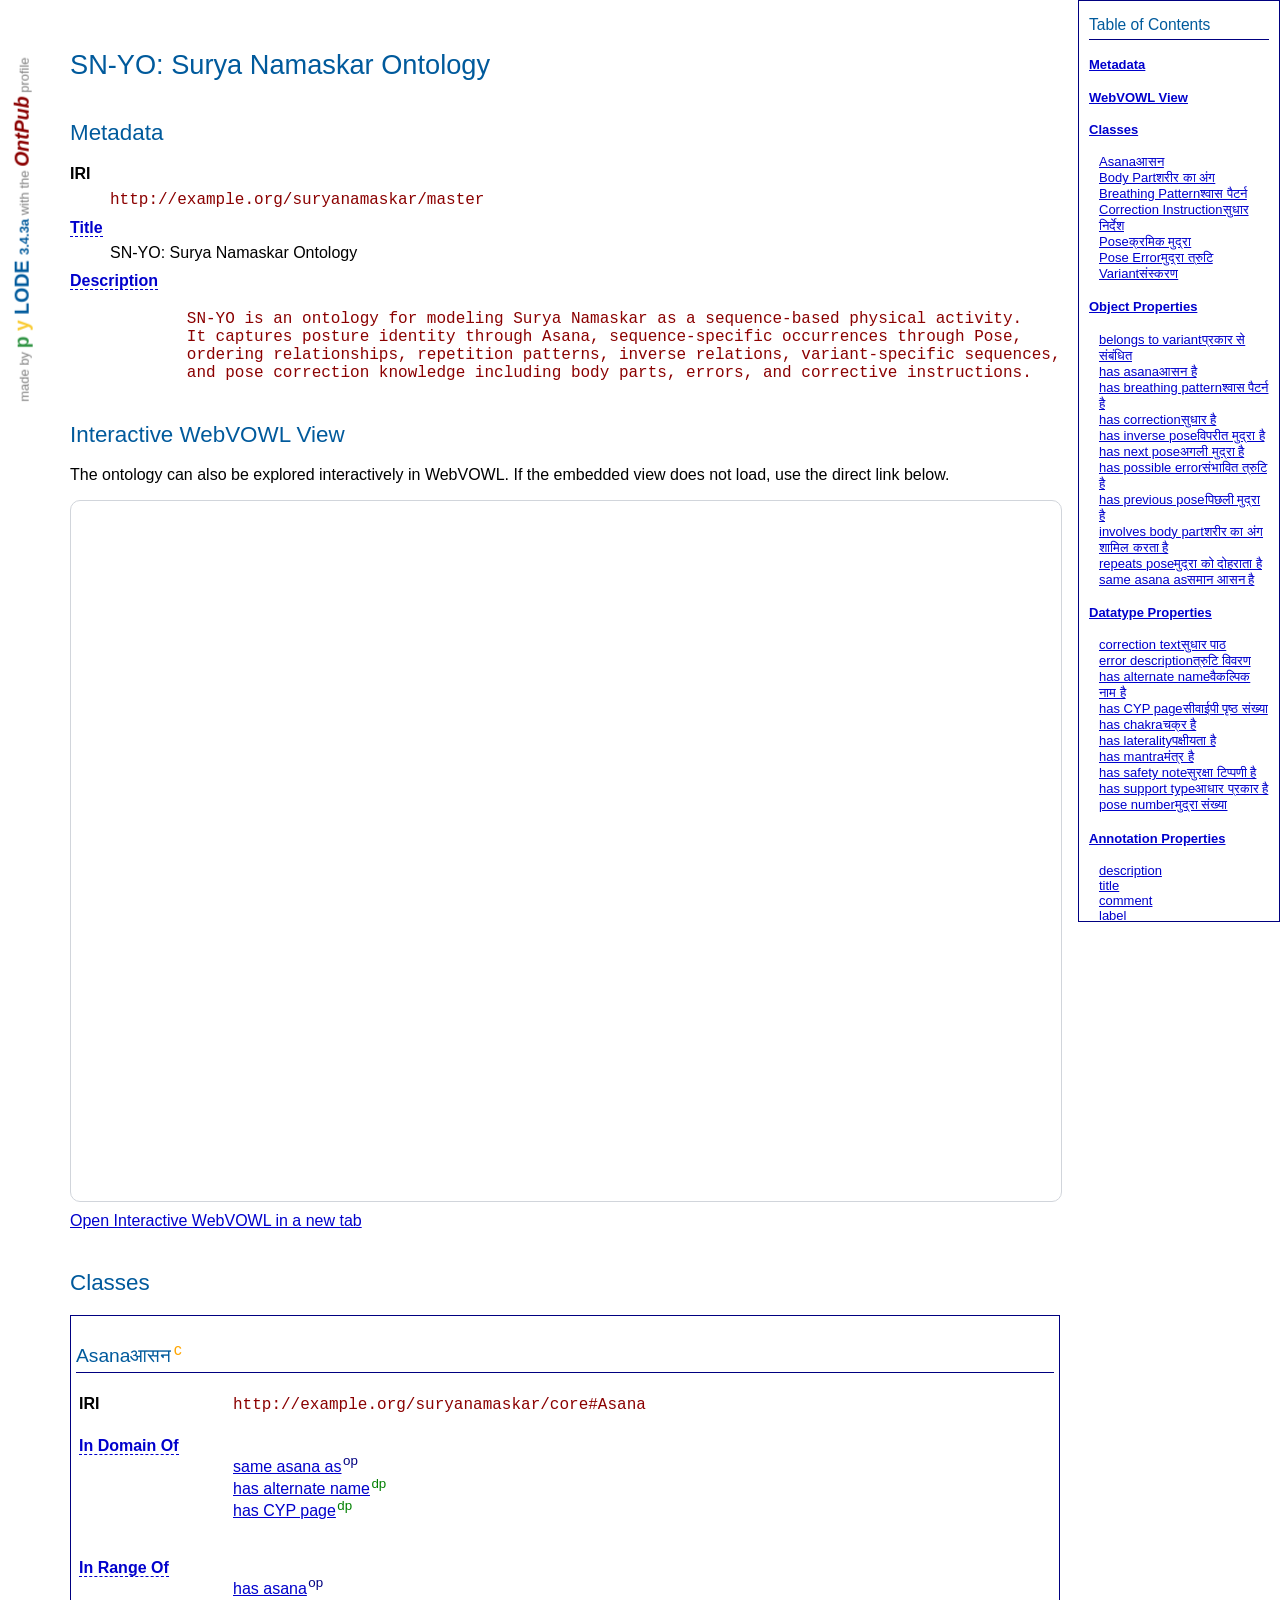
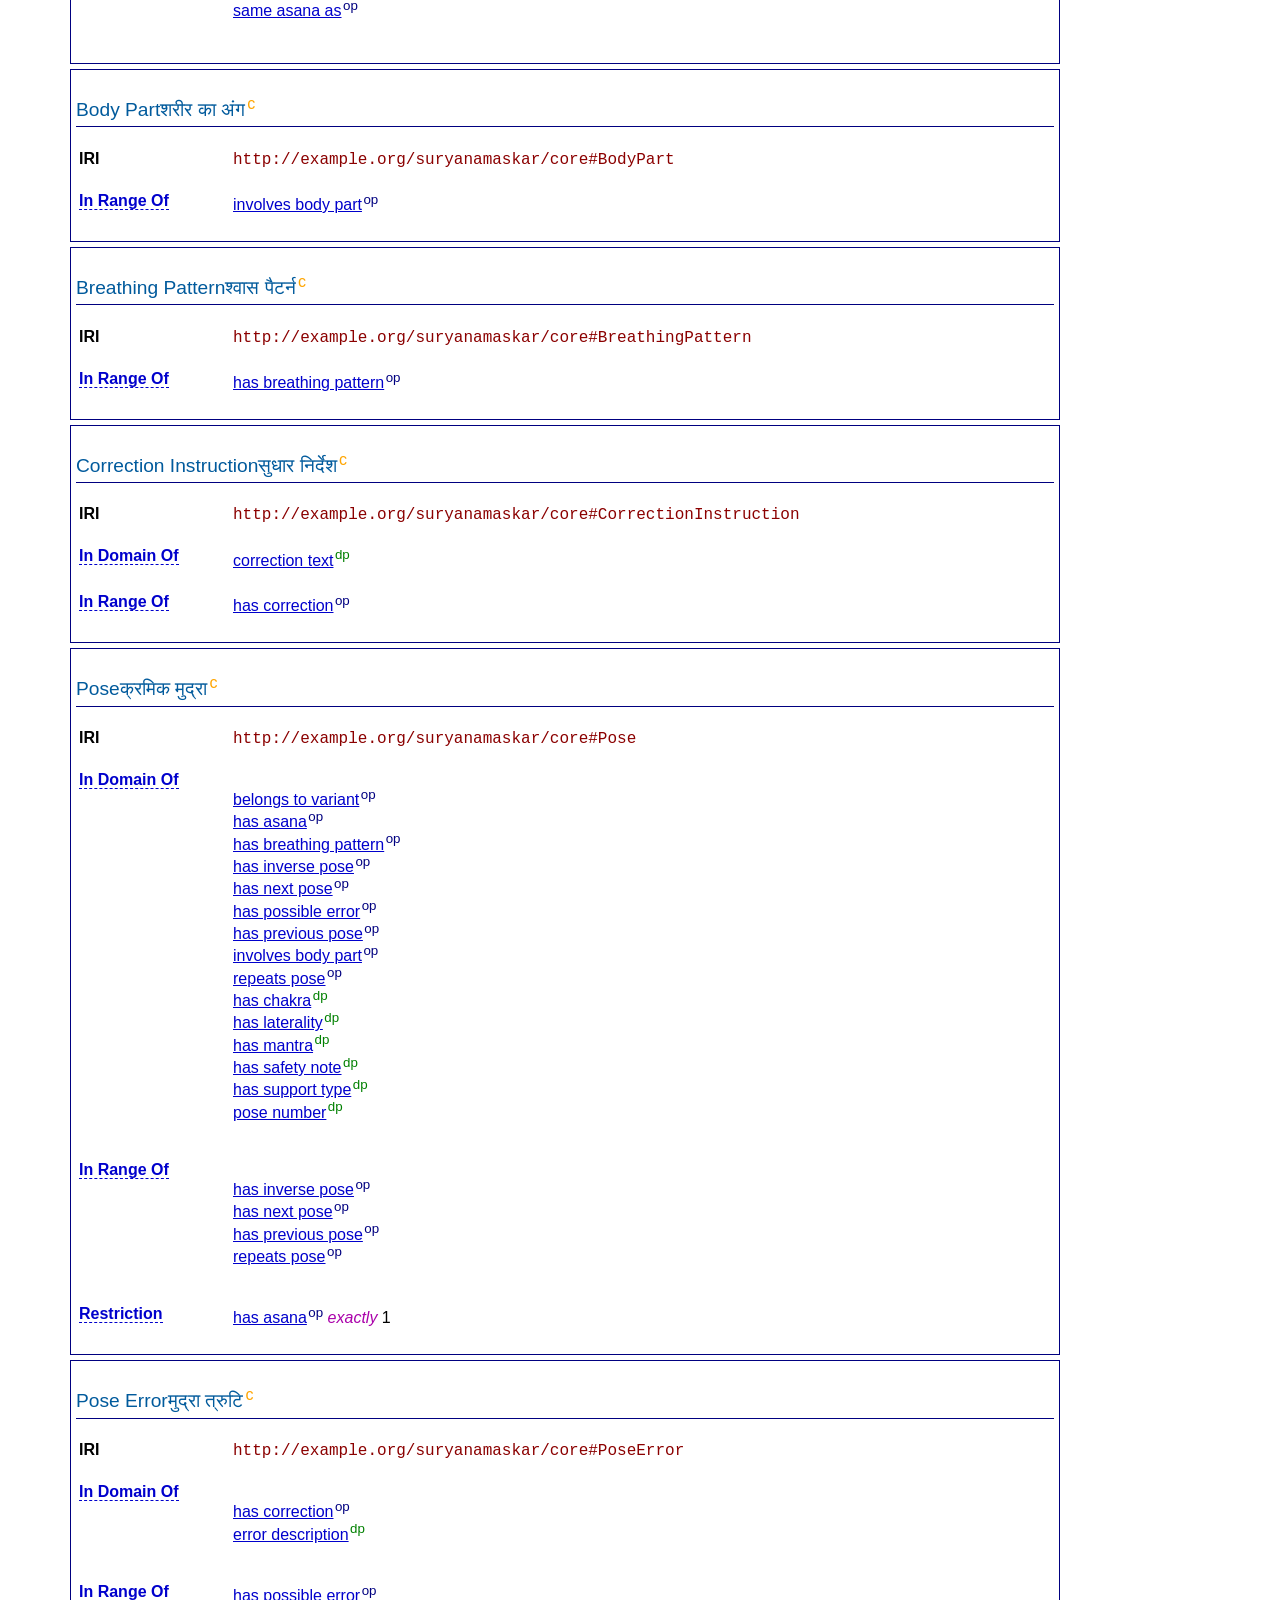
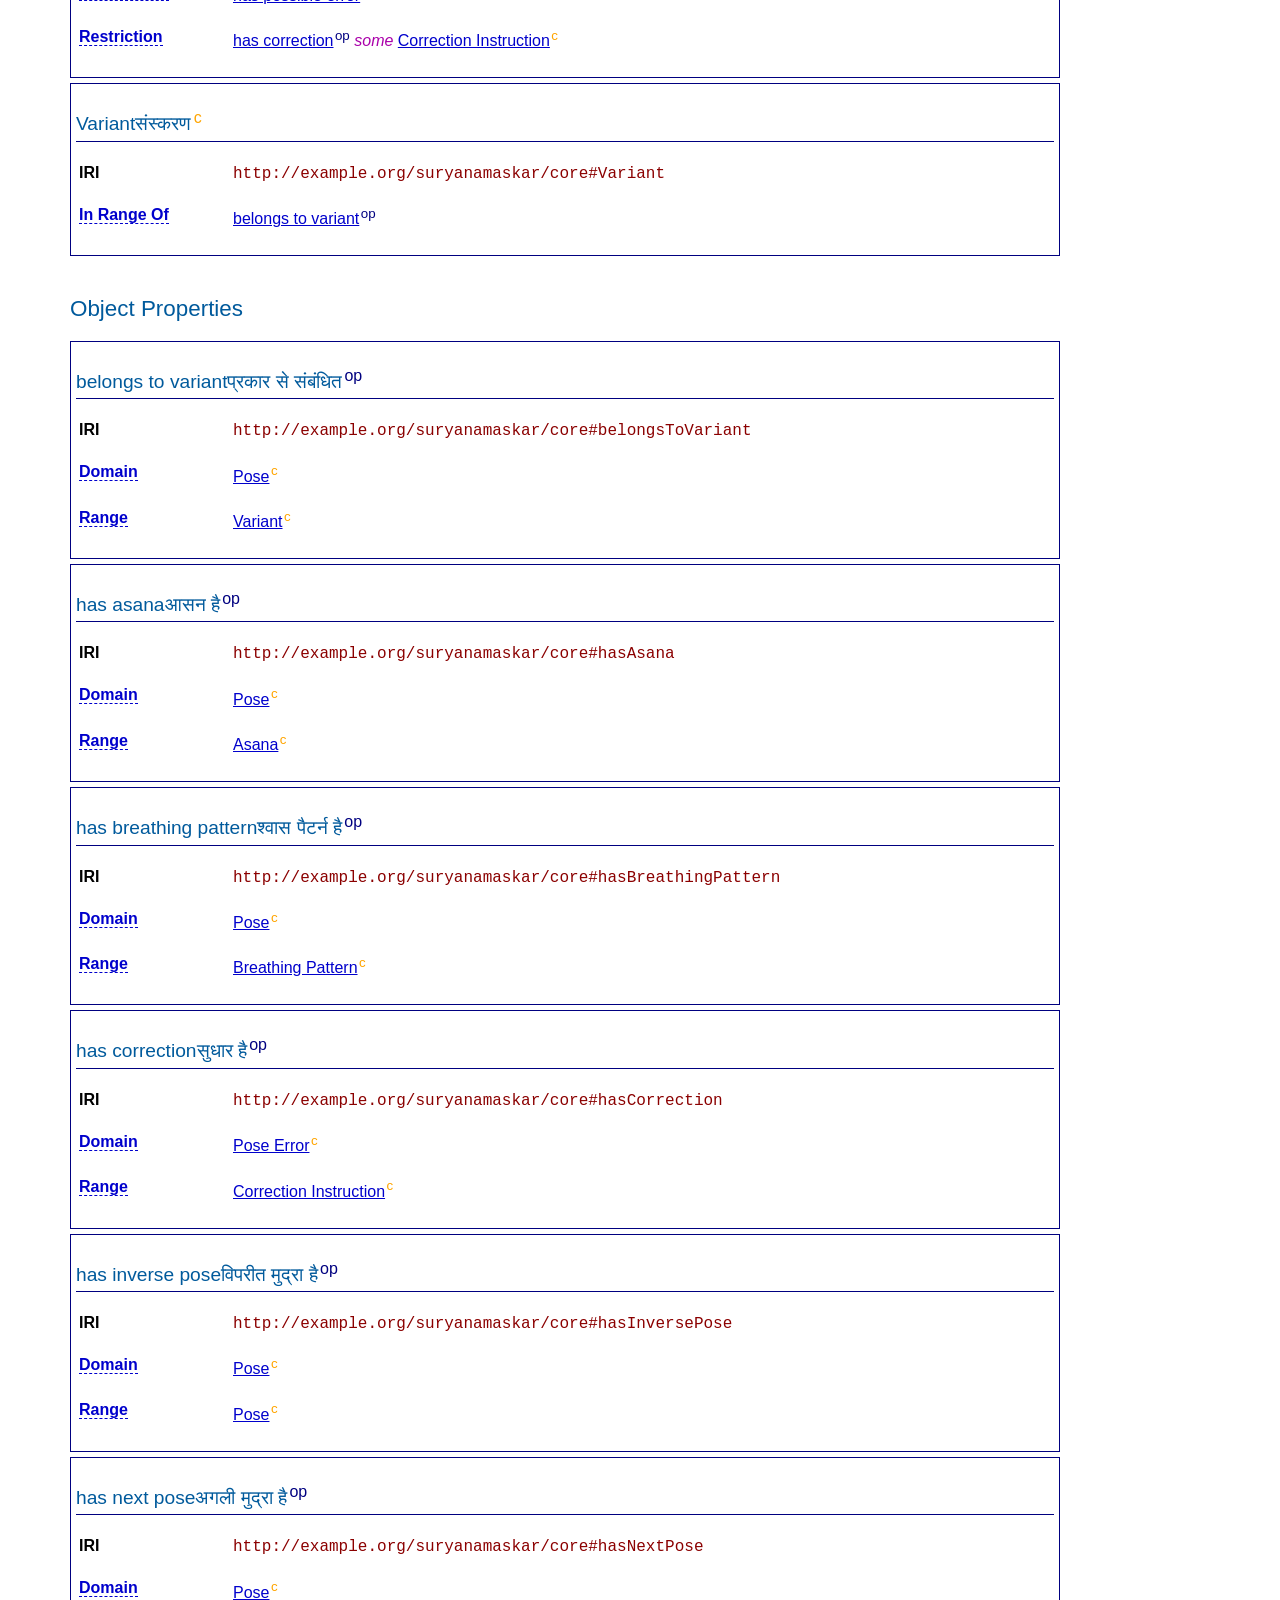
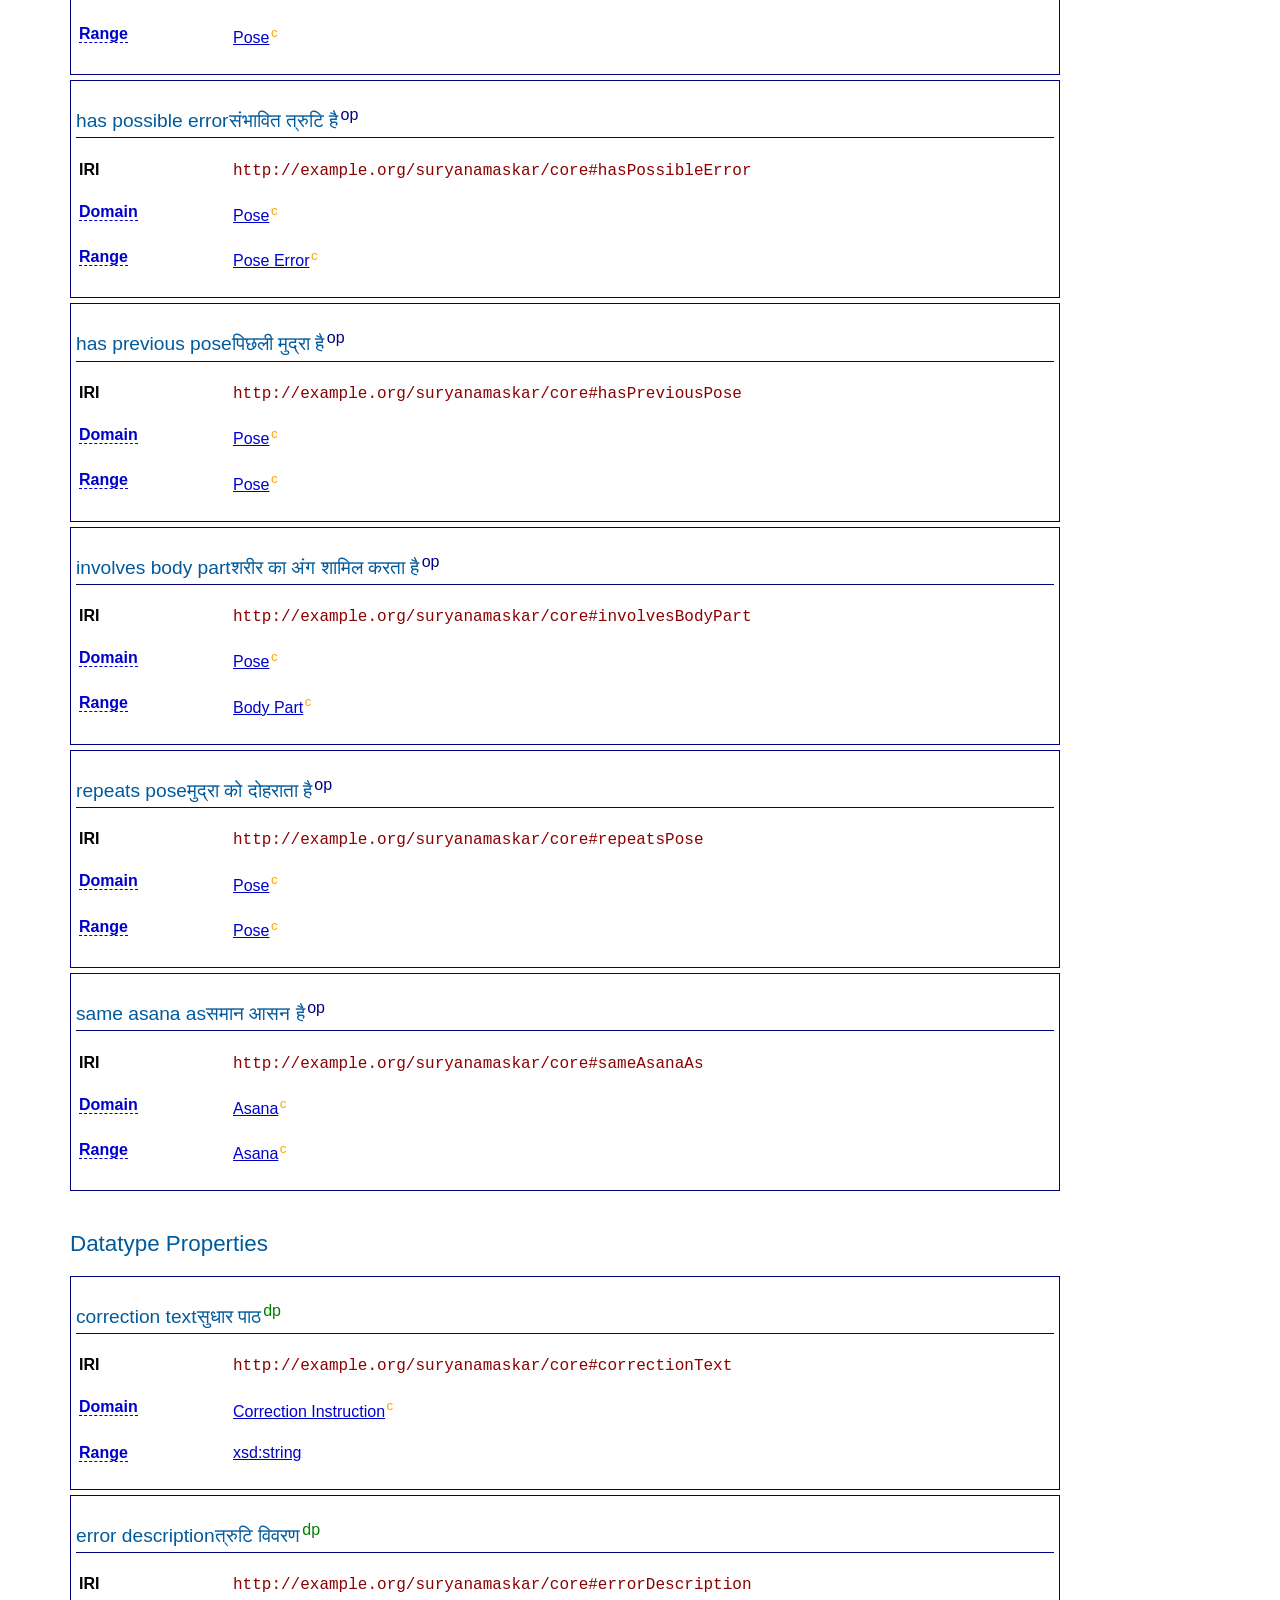
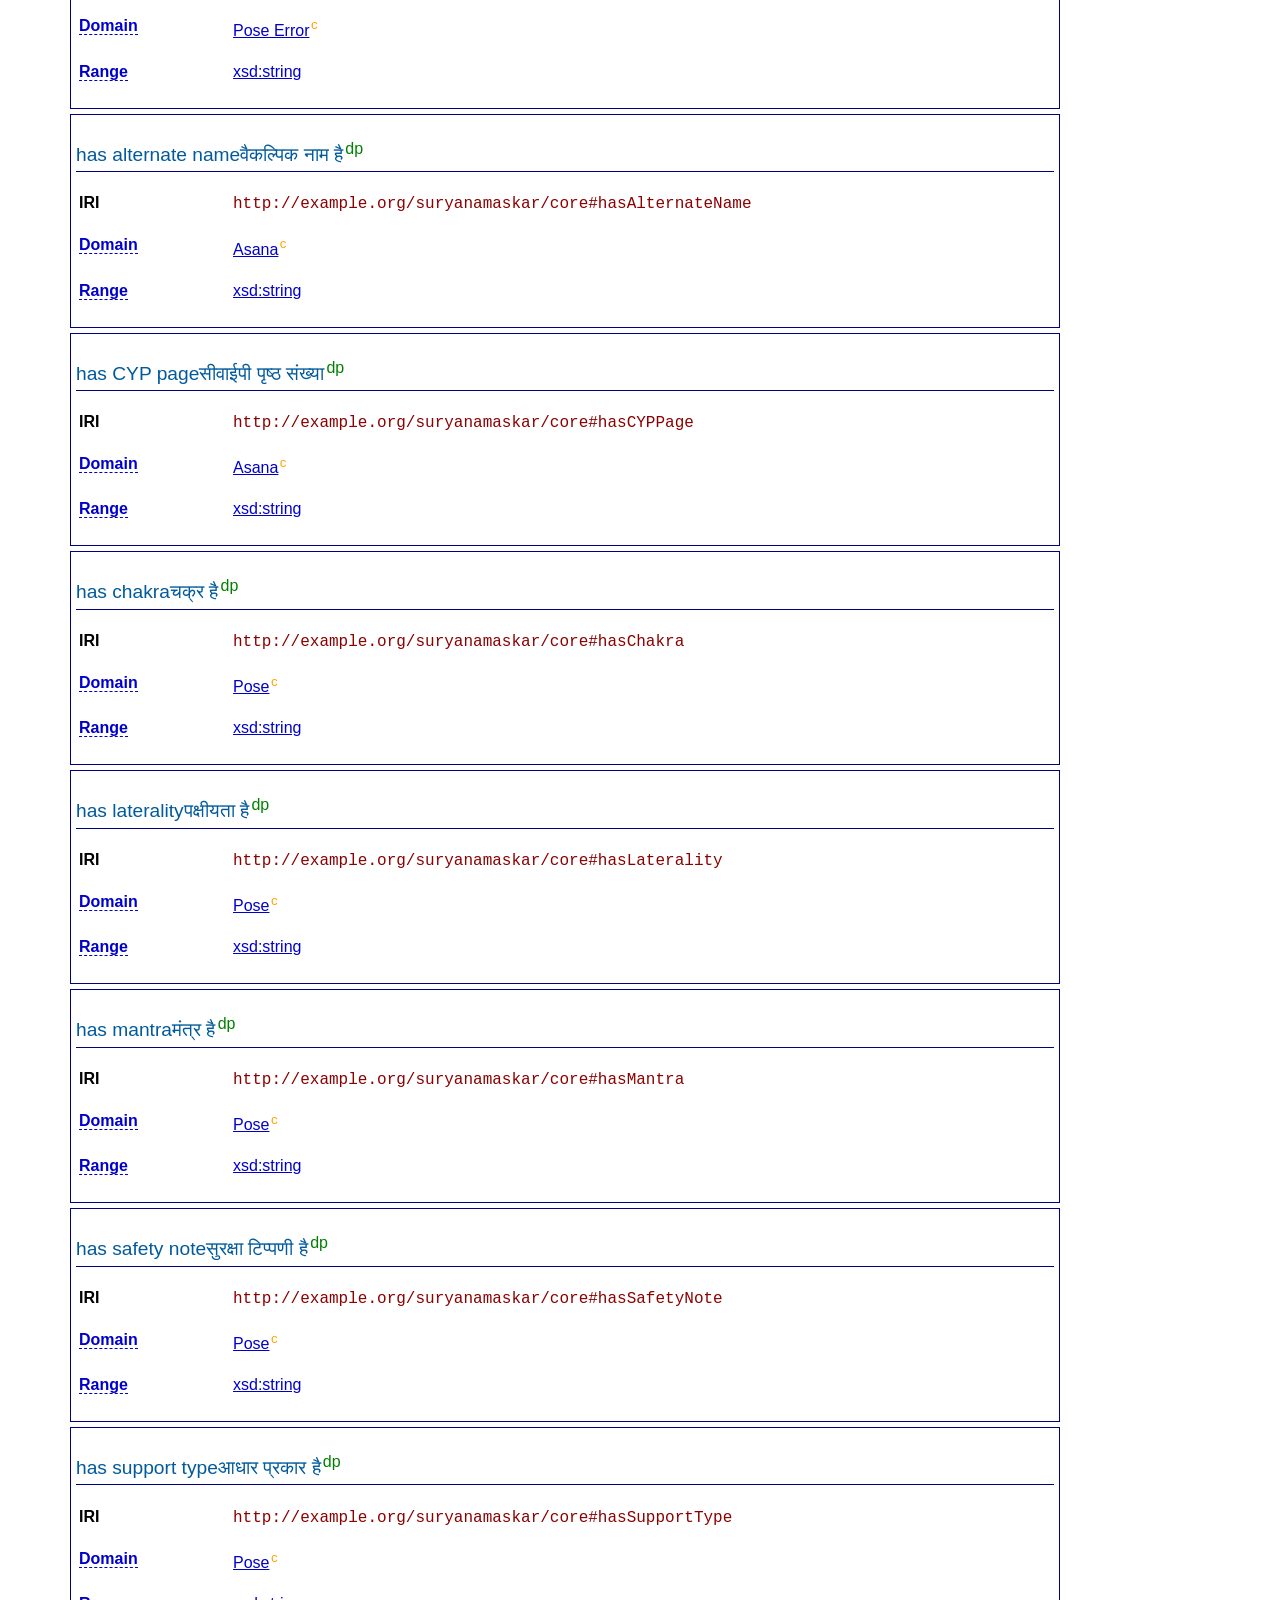
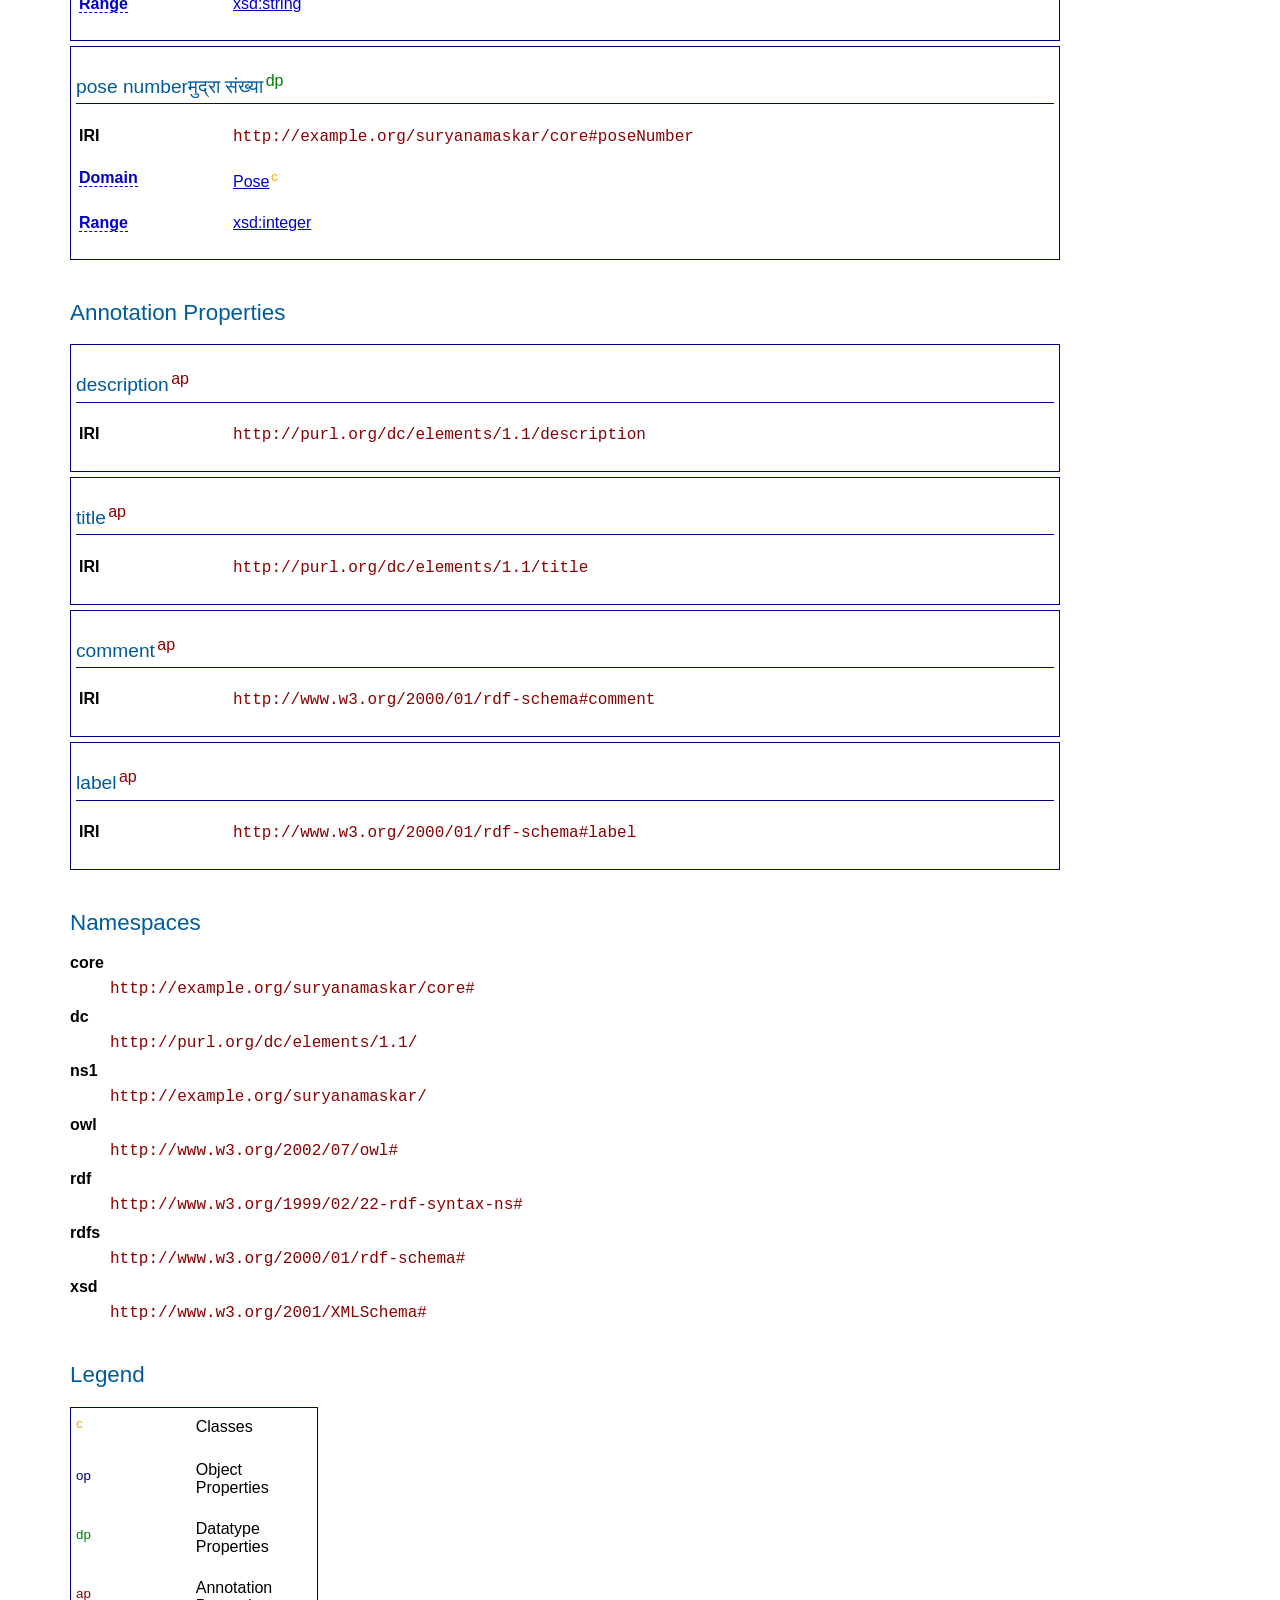
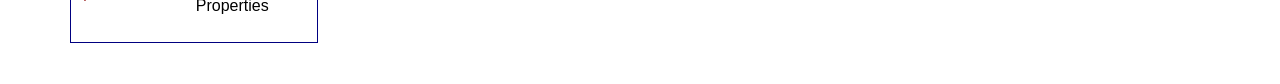
==== commit ce19bfaf: "Add files via upload" ====
--- a/docs/ontology-doc.html
+++ b/docs/ontology-doc.html
@@ -1,7 +1,7 @@
 <!DOCTYPE html>
 <html>
   <head>
-    <title>Surya Namaskar Ontology</title>
+    <title>SN-YO: Surya Namaskar Ontology</title>
     <style>
         #pylode {
             position: fixed;
@@ -305,20 +305,18 @@
     <script id="schema.org" type="application/ld+json">
 [
   {
-    "@id": "http://example.org/suryanamaskar",
+    "@id": "http://example.org/suryanamaskar/master",
     "@type": [
       "https://schema.org/DefinedTermSet"
     ],
     "https://schema.org/description": [
       {
-        "@language": "en",
-        "@value": "Ontology of Surya Namaskar asanas, pose occurrences, and variants. It models one base sequence and three variants, and supports queries about ordered poses, repeated poses, support type, mantra, chakra, alternate names, and shared asanas across variants."
+        "@value": "\n            SN-YO is an ontology for modeling Surya Namaskar as a sequence-based physical activity. \n            It captures posture identity through Asana, sequence-specific occurrences through Pose, \n            ordering relationships, repetition patterns, inverse relations, variant-specific sequences, \n            and pose correction knowledge including body parts, errors, and corrective instructions.\n        "
       }
     ],
     "https://schema.org/name": [
       {
-        "@language": "en",
-        "@value": "Surya Namaskar Ontology"
+        "@value": "SN-YO: Surya Namaskar Ontology"
       }
     ]
   }
@@ -328,7 +326,7 @@
   <body>
     <div id="content">
       <div class="section" id="metadata">
-        <h1>Surya Namaskar Ontology</h1>
+        <h1>SN-YO: Surya Namaskar Ontology</h1>
         <h2>Metadata</h2>
         <dl>
           <div>
@@ -336,59 +334,57 @@
               <strong>IRI</strong>
             </dt>
             <dd>
-              <code>http://example.org/suryanamaskar</code>
+              <code>http://example.org/suryanamaskar/master</code>
             </dd>
           </div>
           <div>
             <dt>
               <a class="hover_property" href="http://purl.org/dc/terms/title" title="A name given to the resource. Defined in DCMI Metadata Terms">Title</a>
             </dt>
-            <dd><p>Surya Namaskar Ontology</p></dd>
+            <dd><p>SN-YO: Surya Namaskar Ontology</p></dd>
           </div>
           <div>
             <dt>
               <a class="hover_property" href="http://purl.org/dc/terms/description" title="An account of the resource. Defined in DCMI Metadata Terms">Description</a>
             </dt>
-            <dd><p>Ontology of Surya Namaskar asanas, pose occurrences, and variants. It models one base sequence and three variants, and supports queries about ordered poses, repeated poses, support type, mantra, chakra, alternate names, and shared asanas across variants.</p></dd>
+            <dd><pre><code>        SN-YO is an ontology for modeling Surya Namaskar as a sequence-based physical activity. 
+        It captures posture identity through Asana, sequence-specific occurrences through Pose, 
+        ordering relationships, repetition patterns, inverse relations, variant-specific sequences, 
+        and pose correction knowledge including body parts, errors, and corrective instructions.
+</code></pre></dd>
           </div>
         </dl>
       </div>
-            <div class="section" id="webvowl">
+      <div class="section" id="webvowl">
         <h2>Interactive WebVOWL View</h2>
         <p>
-          The ontology can also be explored interactively in WebVOWL.
-          If the embedded view does not load, use the direct link below.
+            The ontology can also be explored interactively in WebVOWL.
+            If the embedded view does not load, use the direct link below.
         </p>
         <div class="webvowl-box">
-          <iframe
-            src="https://service.tib.eu/webvowl/#iri=https://mansidodiya01.github.io/sn-ontology-website/models/combined.owl"
-            title="WebVOWL Ontology Visualization">
-          </iframe>
-        </div>
-        <p class="webvowl-note">
-          <a href="https://service.tib.eu/webvowl/#iri=https://mansidodiya01.github.io/sn-ontology-website/models/combined.owl" target="_blank">
-            Open Interactive WebVOWL in a new tab
-          </a>
-        </p>
-      </div>
+        <iframe
+          src="https://service.tib.eu/webvowl/#iri=https://mansidodiya01.github.io/sn-ontology-website/models/master.owl"
+          title="WebVOWL Ontology Visualization">
+        </iframe>
+        </div>
+      <p class="webvowl-note">
+      <a href="https://service.tib.eu/webvowl/#iri=https://mansidodiya01.github.io/sn-ontology-website/models/master.owl" target="_blank">
+        Open Interactive WebVOWL in a new tab
+      </a>
+      </p>
+    </div>
       <div class="section" id="classes">
         <h2>Classes</h2>
         <div class="property entity" id="Asana">
-          <h3>Asana
+          <h3>Asanaआसन
             <sup class="sup-c" title="OWL/RDFS Class">c</sup>
           </h3>
           <table>
             <tr>
               <th>IRI</th>
               <td>
-                <code>http://example.org/suryanamaskar#Asana</code>
-              </td>
-            </tr>
-            <tr>
-              <th>
-                <a class="hover_property" href="http://purl.org/dc/terms/description" title="An account of the resource. Defined in DCMI Metadata Terms">Description</a>
-              </th>
-              <td><p>Represents a yoga asana identity independent of sequence position.</p></td>
+                <code>http://example.org/suryanamaskar/core#Asana</code>
+              </td>
             </tr>
             <tr>
               <th>
@@ -398,19 +394,19 @@
                 <ul>
                   <li>
                     <span>
-                      <a href="#hasCYPPage">hasCYPPage</a>
+                      <a href="http://example.org/suryanamaskar/core#sameAsanaAs">same asana as</a>
+                      <sup class="sup-op" title="OWL Object Property">op</sup>
+                    </span>
+                  </li>
+                  <li>
+                    <span>
+                      <a href="http://example.org/suryanamaskar/core#hasAlternateName">has alternate name</a>
                       <sup class="sup-dp" title="OWL Datatype Property">dp</sup>
                     </span>
                   </li>
                   <li>
                     <span>
-                      <a href="#sameAsanaAs">sameAsanaAs</a>
-                      <sup class="sup-op" title="OWL Object Property">op</sup>
-                    </span>
-                  </li>
-                  <li>
-                    <span>
-                      <a href="#hasAlternateName">hasAlternateName</a>
+                      <a href="http://example.org/suryanamaskar/core#hasCYPPage">has CYP page</a>
                       <sup class="sup-dp" title="OWL Datatype Property">dp</sup>
                     </span>
                   </li>
@@ -425,13 +421,13 @@
                 <ul>
                   <li>
                     <span>
-                      <a href="#hasAsana">hasAsana</a>
-                      <sup class="sup-op" title="OWL Object Property">op</sup>
-                    </span>
-                  </li>
-                  <li>
-                    <span>
-                      <a href="#sameAsanaAs">sameAsanaAs</a>
+                      <a href="http://example.org/suryanamaskar/core#hasAsana">has asana</a>
+                      <sup class="sup-op" title="OWL Object Property">op</sup>
+                    </span>
+                  </li>
+                  <li>
+                    <span>
+                      <a href="http://example.org/suryanamaskar/core#sameAsanaAs">same asana as</a>
                       <sup class="sup-op" title="OWL Object Property">op</sup>
                     </span>
                   </li>
@@ -440,22 +436,332 @@
             </tr>
           </table>
         </div>
+        <div class="property entity" id="BodyPart">
+          <h3>Body Partशरीर का अंग
+            <sup class="sup-c" title="OWL/RDFS Class">c</sup>
+          </h3>
+          <table>
+            <tr>
+              <th>IRI</th>
+              <td>
+                <code>http://example.org/suryanamaskar/core#BodyPart</code>
+              </td>
+            </tr>
+            <tr>
+              <th>
+                <a class="hover_property" href="https://w3id.org/profile/ontdoc/inRangeOf" title="Inverse of rdfs:range. Defined in Ontology Documentation Profile">In Range Of</a>
+              </th>
+              <td>
+                <span>
+                  <a href="http://example.org/suryanamaskar/core#involvesBodyPart">involves body part</a>
+                  <sup class="sup-op" title="OWL Object Property">op</sup>
+                </span>
+              </td>
+            </tr>
+          </table>
+        </div>
+        <div class="property entity" id="BreathingPattern">
+          <h3>Breathing Patternश्वास पैटर्न
+            <sup class="sup-c" title="OWL/RDFS Class">c</sup>
+          </h3>
+          <table>
+            <tr>
+              <th>IRI</th>
+              <td>
+                <code>http://example.org/suryanamaskar/core#BreathingPattern</code>
+              </td>
+            </tr>
+            <tr>
+              <th>
+                <a class="hover_property" href="https://w3id.org/profile/ontdoc/inRangeOf" title="Inverse of rdfs:range. Defined in Ontology Documentation Profile">In Range Of</a>
+              </th>
+              <td>
+                <span>
+                  <a href="http://example.org/suryanamaskar/core#hasBreathingPattern">has breathing pattern</a>
+                  <sup class="sup-op" title="OWL Object Property">op</sup>
+                </span>
+              </td>
+            </tr>
+          </table>
+        </div>
+        <div class="property entity" id="CorrectionInstruction">
+          <h3>Correction Instructionसुधार निर्देश
+            <sup class="sup-c" title="OWL/RDFS Class">c</sup>
+          </h3>
+          <table>
+            <tr>
+              <th>IRI</th>
+              <td>
+                <code>http://example.org/suryanamaskar/core#CorrectionInstruction</code>
+              </td>
+            </tr>
+            <tr>
+              <th>
+                <a class="hover_property" href="https://w3id.org/profile/ontdoc/inDomainOf" title="Inverse of rdfs:domain. Defined in Ontology Documentation Profile">In Domain Of</a>
+              </th>
+              <td>
+                <span>
+                  <a href="http://example.org/suryanamaskar/core#correctionText">correction text</a>
+                  <sup class="sup-dp" title="OWL Datatype Property">dp</sup>
+                </span>
+              </td>
+            </tr>
+            <tr>
+              <th>
+                <a class="hover_property" href="https://w3id.org/profile/ontdoc/inRangeOf" title="Inverse of rdfs:range. Defined in Ontology Documentation Profile">In Range Of</a>
+              </th>
+              <td>
+                <span>
+                  <a href="http://example.org/suryanamaskar/core#hasCorrection">has correction</a>
+                  <sup class="sup-op" title="OWL Object Property">op</sup>
+                </span>
+              </td>
+            </tr>
+          </table>
+        </div>
+        <div class="property entity" id="Pose">
+          <h3>Poseक्रमिक मुद्रा
+            <sup class="sup-c" title="OWL/RDFS Class">c</sup>
+          </h3>
+          <table>
+            <tr>
+              <th>IRI</th>
+              <td>
+                <code>http://example.org/suryanamaskar/core#Pose</code>
+              </td>
+            </tr>
+            <tr>
+              <th>
+                <a class="hover_property" href="https://w3id.org/profile/ontdoc/inDomainOf" title="Inverse of rdfs:domain. Defined in Ontology Documentation Profile">In Domain Of</a>
+              </th>
+              <td>
+                <ul>
+                  <li>
+                    <span>
+                      <a href="http://example.org/suryanamaskar/core#belongsToVariant">belongs to variant</a>
+                      <sup class="sup-op" title="OWL Object Property">op</sup>
+                    </span>
+                  </li>
+                  <li>
+                    <span>
+                      <a href="http://example.org/suryanamaskar/core#hasAsana">has asana</a>
+                      <sup class="sup-op" title="OWL Object Property">op</sup>
+                    </span>
+                  </li>
+                  <li>
+                    <span>
+                      <a href="http://example.org/suryanamaskar/core#hasBreathingPattern">has breathing pattern</a>
+                      <sup class="sup-op" title="OWL Object Property">op</sup>
+                    </span>
+                  </li>
+                  <li>
+                    <span>
+                      <a href="http://example.org/suryanamaskar/core#hasInversePose">has inverse pose</a>
+                      <sup class="sup-op" title="OWL Object Property">op</sup>
+                    </span>
+                  </li>
+                  <li>
+                    <span>
+                      <a href="http://example.org/suryanamaskar/core#hasNextPose">has next pose</a>
+                      <sup class="sup-op" title="OWL Object Property">op</sup>
+                    </span>
+                  </li>
+                  <li>
+                    <span>
+                      <a href="http://example.org/suryanamaskar/core#hasPossibleError">has possible error</a>
+                      <sup class="sup-op" title="OWL Object Property">op</sup>
+                    </span>
+                  </li>
+                  <li>
+                    <span>
+                      <a href="http://example.org/suryanamaskar/core#hasPreviousPose">has previous pose</a>
+                      <sup class="sup-op" title="OWL Object Property">op</sup>
+                    </span>
+                  </li>
+                  <li>
+                    <span>
+                      <a href="http://example.org/suryanamaskar/core#involvesBodyPart">involves body part</a>
+                      <sup class="sup-op" title="OWL Object Property">op</sup>
+                    </span>
+                  </li>
+                  <li>
+                    <span>
+                      <a href="http://example.org/suryanamaskar/core#repeatsPose">repeats pose</a>
+                      <sup class="sup-op" title="OWL Object Property">op</sup>
+                    </span>
+                  </li>
+                  <li>
+                    <span>
+                      <a href="http://example.org/suryanamaskar/core#hasChakra">has chakra</a>
+                      <sup class="sup-dp" title="OWL Datatype Property">dp</sup>
+                    </span>
+                  </li>
+                  <li>
+                    <span>
+                      <a href="http://example.org/suryanamaskar/core#hasLaterality">has laterality</a>
+                      <sup class="sup-dp" title="OWL Datatype Property">dp</sup>
+                    </span>
+                  </li>
+                  <li>
+                    <span>
+                      <a href="http://example.org/suryanamaskar/core#hasMantra">has mantra</a>
+                      <sup class="sup-dp" title="OWL Datatype Property">dp</sup>
+                    </span>
+                  </li>
+                  <li>
+                    <span>
+                      <a href="http://example.org/suryanamaskar/core#hasSafetyNote">has safety note</a>
+                      <sup class="sup-dp" title="OWL Datatype Property">dp</sup>
+                    </span>
+                  </li>
+                  <li>
+                    <span>
+                      <a href="http://example.org/suryanamaskar/core#hasSupportType">has support type</a>
+                      <sup class="sup-dp" title="OWL Datatype Property">dp</sup>
+                    </span>
+                  </li>
+                  <li>
+                    <span>
+                      <a href="http://example.org/suryanamaskar/core#poseNumber">pose number</a>
+                      <sup class="sup-dp" title="OWL Datatype Property">dp</sup>
+                    </span>
+                  </li>
+                </ul>
+              </td>
+            </tr>
+            <tr>
+              <th>
+                <a class="hover_property" href="https://w3id.org/profile/ontdoc/inRangeOf" title="Inverse of rdfs:range. Defined in Ontology Documentation Profile">In Range Of</a>
+              </th>
+              <td>
+                <ul>
+                  <li>
+                    <span>
+                      <a href="http://example.org/suryanamaskar/core#hasInversePose">has inverse pose</a>
+                      <sup class="sup-op" title="OWL Object Property">op</sup>
+                    </span>
+                  </li>
+                  <li>
+                    <span>
+                      <a href="http://example.org/suryanamaskar/core#hasNextPose">has next pose</a>
+                      <sup class="sup-op" title="OWL Object Property">op</sup>
+                    </span>
+                  </li>
+                  <li>
+                    <span>
+                      <a href="http://example.org/suryanamaskar/core#hasPreviousPose">has previous pose</a>
+                      <sup class="sup-op" title="OWL Object Property">op</sup>
+                    </span>
+                  </li>
+                  <li>
+                    <span>
+                      <a href="http://example.org/suryanamaskar/core#repeatsPose">repeats pose</a>
+                      <sup class="sup-op" title="OWL Object Property">op</sup>
+                    </span>
+                  </li>
+                </ul>
+              </td>
+            </tr>
+            <tr>
+              <th>
+                <a class="hover_property" href="https://w3id.org/profile/ontdoc/restriction" title="Convenience property for things that subclass owl:Restriction. Defined in Ontology Documentation Profile">Restriction</a>
+              </th>
+              <td>
+                <span>
+                  <span>
+                    <span>
+                      <a href="http://example.org/suryanamaskar/core#hasAsana">has asana</a>
+                      <sup class="sup-op" title="OWL Object Property">op</sup>
+                    </span>
+                    <span>
+                      <span class="cardinality">exactly</span>
+                      <span>1</span>
+                    </span><br>
+                  </span>
+                </span>
+              </td>
+            </tr>
+          </table>
+        </div>
+        <div class="property entity" id="PoseError">
+          <h3>Pose Errorमुद्रा त्रुटि
+            <sup class="sup-c" title="OWL/RDFS Class">c</sup>
+          </h3>
+          <table>
+            <tr>
+              <th>IRI</th>
+              <td>
+                <code>http://example.org/suryanamaskar/core#PoseError</code>
+              </td>
+            </tr>
+            <tr>
+              <th>
+                <a class="hover_property" href="https://w3id.org/profile/ontdoc/inDomainOf" title="Inverse of rdfs:domain. Defined in Ontology Documentation Profile">In Domain Of</a>
+              </th>
+              <td>
+                <ul>
+                  <li>
+                    <span>
+                      <a href="http://example.org/suryanamaskar/core#hasCorrection">has correction</a>
+                      <sup class="sup-op" title="OWL Object Property">op</sup>
+                    </span>
+                  </li>
+                  <li>
+                    <span>
+                      <a href="http://example.org/suryanamaskar/core#errorDescription">error description</a>
+                      <sup class="sup-dp" title="OWL Datatype Property">dp</sup>
+                    </span>
+                  </li>
+                </ul>
+              </td>
+            </tr>
+            <tr>
+              <th>
+                <a class="hover_property" href="https://w3id.org/profile/ontdoc/inRangeOf" title="Inverse of rdfs:range. Defined in Ontology Documentation Profile">In Range Of</a>
+              </th>
+              <td>
+                <span>
+                  <a href="http://example.org/suryanamaskar/core#hasPossibleError">has possible error</a>
+                  <sup class="sup-op" title="OWL Object Property">op</sup>
+                </span>
+              </td>
+            </tr>
+            <tr>
+              <th>
+                <a class="hover_property" href="https://w3id.org/profile/ontdoc/restriction" title="Convenience property for things that subclass owl:Restriction. Defined in Ontology Documentation Profile">Restriction</a>
+              </th>
+              <td>
+                <span>
+                  <span>
+                    <span>
+                      <a href="http://example.org/suryanamaskar/core#hasCorrection">has correction</a>
+                      <sup class="sup-op" title="OWL Object Property">op</sup>
+                    </span>
+                    <span>
+                      <span class="cardinality">some</span>
+                      <span>
+                        <span>
+                          <a href="http://example.org/suryanamaskar/core#CorrectionInstruction">Correction Instruction</a>
+                          <sup class="sup-c" title="OWL/RDFS Class">c</sup>
+                        </span>
+                      </span>
+                    </span><br>
+                  </span>
+                </span>
+              </td>
+            </tr>
+          </table>
+        </div>
         <div class="property entity" id="Variant">
-          <h3>Variant
+          <h3>Variantसंस्करण
             <sup class="sup-c" title="OWL/RDFS Class">c</sup>
           </h3>
           <table>
             <tr>
               <th>IRI</th>
               <td>
-                <code>http://example.org/suryanamaskar#Variant</code>
-              </td>
-            </tr>
-            <tr>
-              <th>
-                <a class="hover_property" href="http://purl.org/dc/terms/description" title="An account of the resource. Defined in DCMI Metadata Terms">Description</a>
-              </th>
-              <td><p>Represents a Surya Namaskar tradition or sequence.</p></td>
+                <code>http://example.org/suryanamaskar/core#Variant</code>
+              </td>
             </tr>
             <tr>
               <th>
@@ -463,118 +769,9 @@
               </th>
               <td>
                 <span>
-                  <a href="#belongsToVariant">belongsToVariant</a>
+                  <a href="http://example.org/suryanamaskar/core#belongsToVariant">belongs to variant</a>
                   <sup class="sup-op" title="OWL Object Property">op</sup>
                 </span>
-              </td>
-            </tr>
-          </table>
-        </div>
-        <div class="property entity" id="Pose">
-          <h3>Pose
-            <sup class="sup-c" title="OWL/RDFS Class">c</sup>
-          </h3>
-          <table>
-            <tr>
-              <th>IRI</th>
-              <td>
-                <code>http://example.org/suryanamaskar#Pose</code>
-              </td>
-            </tr>
-            <tr>
-              <th>
-                <a class="hover_property" href="http://purl.org/dc/terms/description" title="An account of the resource. Defined in DCMI Metadata Terms">Description</a>
-              </th>
-              <td><p>Represents one numbered occurrence of an asana within a Surya Namaskar variant sequence.</p></td>
-            </tr>
-            <tr>
-              <th>
-                <a class="hover_property" href="https://w3id.org/profile/ontdoc/inDomainOf" title="Inverse of rdfs:domain. Defined in Ontology Documentation Profile">In Domain Of</a>
-              </th>
-              <td>
-                <ul>
-                  <li>
-                    <span>
-                      <a href="#hasPreviousPose">hasPreviousPose</a>
-                      <sup class="sup-op" title="OWL Object Property">op</sup>
-                    </span>
-                  </li>
-                  <li>
-                    <span>
-                      <a href="#hasChakra">hasChakra</a>
-                      <sup class="sup-dp" title="OWL Datatype Property">dp</sup>
-                    </span>
-                  </li>
-                  <li>
-                    <span>
-                      <a href="#hasNextPose">hasNextPose</a>
-                      <sup class="sup-op" title="OWL Object Property">op</sup>
-                    </span>
-                  </li>
-                  <li>
-                    <span>
-                      <a href="#belongsToVariant">belongsToVariant</a>
-                      <sup class="sup-op" title="OWL Object Property">op</sup>
-                    </span>
-                  </li>
-                  <li>
-                    <span>
-                      <a href="#repeatsPose">repeatsPose</a>
-                      <sup class="sup-op" title="OWL Object Property">op</sup>
-                    </span>
-                  </li>
-                  <li>
-                    <span>
-                      <a href="#hasAsana">hasAsana</a>
-                      <sup class="sup-op" title="OWL Object Property">op</sup>
-                    </span>
-                  </li>
-                  <li>
-                    <span>
-                      <a href="#poseNumber">poseNumber</a>
-                      <sup class="sup-dp" title="OWL Datatype Property">dp</sup>
-                    </span>
-                  </li>
-                  <li>
-                    <span>
-                      <a href="#hasMantra">hasMantra</a>
-                      <sup class="sup-dp" title="OWL Datatype Property">dp</sup>
-                    </span>
-                  </li>
-                  <li>
-                    <span>
-                      <a href="#hasSupportType">hasSupportType</a>
-                      <sup class="sup-dp" title="OWL Datatype Property">dp</sup>
-                    </span>
-                  </li>
-                </ul>
-              </td>
-            </tr>
-            <tr>
-              <th>
-                <a class="hover_property" href="https://w3id.org/profile/ontdoc/inRangeOf" title="Inverse of rdfs:range. Defined in Ontology Documentation Profile">In Range Of</a>
-              </th>
-              <td>
-                <ul>
-                  <li>
-                    <span>
-                      <a href="#hasPreviousPose">hasPreviousPose</a>
-                      <sup class="sup-op" title="OWL Object Property">op</sup>
-                    </span>
-                  </li>
-                  <li>
-                    <span>
-                      <a href="#hasNextPose">hasNextPose</a>
-                      <sup class="sup-op" title="OWL Object Property">op</sup>
-                    </span>
-                  </li>
-                  <li>
-                    <span>
-                      <a href="#repeatsPose">repeatsPose</a>
-                      <sup class="sup-op" title="OWL Object Property">op</sup>
-                    </span>
-                  </li>
-                </ul>
               </td>
             </tr>
           </table>
@@ -582,210 +779,385 @@
       </div>
       <div class="section" id="objectproperties">
         <h2>Object Properties</h2>
-        <div class="property entity" id="hasPreviousPose">
-          <h3>has previous pose
+        <div class="property entity" id="belongstovariant">
+          <h3>belongs to variantप्रकार से संबंधित
             <sup class="sup-op" title="OWL Object Property">op</sup>
           </h3>
           <table>
             <tr>
               <th>IRI</th>
               <td>
-                <code>http://example.org/suryanamaskar#hasPreviousPose</code>
-              </td>
-            </tr>
-            <tr>
-              <th>
-                <a class="hover_property" href="http://www.w3.org/2000/01/rdf-schema#domain" title="A domain of the subject property. Defined in The RDF Schema vocabulary (RDFS)">Domain</a>
-              </th>
-              <td>
-                <span>
-                  <a href="#Pose">Pose</a>
-                  <sup class="sup-c" title="OWL/RDFS Class">c</sup>
-                </span>
-              </td>
-            </tr>
-            <tr>
-              <th>
-                <a class="hover_property" href="http://www.w3.org/2000/01/rdf-schema#range" title="A range of the subject property. Defined in The RDF Schema vocabulary (RDFS)">Range</a>
-              </th>
-              <td>
-                <span>
-                  <a href="#Pose">Pose</a>
-                  <sup class="sup-c" title="OWL/RDFS Class">c</sup>
-                </span>
-              </td>
-            </tr>
-          </table>
-        </div>
-        <div class="property entity" id="hasNextPose">
-          <h3>has next pose
+                <code>http://example.org/suryanamaskar/core#belongsToVariant</code>
+              </td>
+            </tr>
+            <tr>
+              <th>
+                <a class="hover_property" href="http://www.w3.org/2000/01/rdf-schema#domain" title="A domain of the subject property. Defined in The RDF Schema vocabulary (RDFS)">Domain</a>
+              </th>
+              <td>
+                <span>
+                  <a href="http://example.org/suryanamaskar/core#Pose">Pose</a>
+                  <sup class="sup-c" title="OWL/RDFS Class">c</sup>
+                </span>
+              </td>
+            </tr>
+            <tr>
+              <th>
+                <a class="hover_property" href="http://www.w3.org/2000/01/rdf-schema#range" title="A range of the subject property. Defined in The RDF Schema vocabulary (RDFS)">Range</a>
+              </th>
+              <td>
+                <span>
+                  <a href="http://example.org/suryanamaskar/core#Variant">Variant</a>
+                  <sup class="sup-c" title="OWL/RDFS Class">c</sup>
+                </span>
+              </td>
+            </tr>
+          </table>
+        </div>
+        <div class="property entity" id="hasasana">
+          <h3>has asanaआसन है
             <sup class="sup-op" title="OWL Object Property">op</sup>
           </h3>
           <table>
             <tr>
               <th>IRI</th>
               <td>
-                <code>http://example.org/suryanamaskar#hasNextPose</code>
-              </td>
-            </tr>
-            <tr>
-              <th>
-                <a class="hover_property" href="http://www.w3.org/2000/01/rdf-schema#domain" title="A domain of the subject property. Defined in The RDF Schema vocabulary (RDFS)">Domain</a>
-              </th>
-              <td>
-                <span>
-                  <a href="#Pose">Pose</a>
-                  <sup class="sup-c" title="OWL/RDFS Class">c</sup>
-                </span>
-              </td>
-            </tr>
-            <tr>
-              <th>
-                <a class="hover_property" href="http://www.w3.org/2000/01/rdf-schema#range" title="A range of the subject property. Defined in The RDF Schema vocabulary (RDFS)">Range</a>
-              </th>
-              <td>
-                <span>
-                  <a href="#Pose">Pose</a>
-                  <sup class="sup-c" title="OWL/RDFS Class">c</sup>
-                </span>
-              </td>
-            </tr>
-          </table>
-        </div>
-        <div class="property entity" id="belongsToVariant">
-          <h3>belongs to variant
+                <code>http://example.org/suryanamaskar/core#hasAsana</code>
+              </td>
+            </tr>
+            <tr>
+              <th>
+                <a class="hover_property" href="http://www.w3.org/2000/01/rdf-schema#domain" title="A domain of the subject property. Defined in The RDF Schema vocabulary (RDFS)">Domain</a>
+              </th>
+              <td>
+                <span>
+                  <a href="http://example.org/suryanamaskar/core#Pose">Pose</a>
+                  <sup class="sup-c" title="OWL/RDFS Class">c</sup>
+                </span>
+              </td>
+            </tr>
+            <tr>
+              <th>
+                <a class="hover_property" href="http://www.w3.org/2000/01/rdf-schema#range" title="A range of the subject property. Defined in The RDF Schema vocabulary (RDFS)">Range</a>
+              </th>
+              <td>
+                <span>
+                  <a href="http://example.org/suryanamaskar/core#Asana">Asana</a>
+                  <sup class="sup-c" title="OWL/RDFS Class">c</sup>
+                </span>
+              </td>
+            </tr>
+          </table>
+        </div>
+        <div class="property entity" id="hasbreathingpattern">
+          <h3>has breathing patternश्वास पैटर्न है
             <sup class="sup-op" title="OWL Object Property">op</sup>
           </h3>
           <table>
             <tr>
               <th>IRI</th>
               <td>
-                <code>http://example.org/suryanamaskar#belongsToVariant</code>
-              </td>
-            </tr>
-            <tr>
-              <th>
-                <a class="hover_property" href="http://www.w3.org/2000/01/rdf-schema#domain" title="A domain of the subject property. Defined in The RDF Schema vocabulary (RDFS)">Domain</a>
-              </th>
-              <td>
-                <span>
-                  <a href="#Pose">Pose</a>
-                  <sup class="sup-c" title="OWL/RDFS Class">c</sup>
-                </span>
-              </td>
-            </tr>
-            <tr>
-              <th>
-                <a class="hover_property" href="http://www.w3.org/2000/01/rdf-schema#range" title="A range of the subject property. Defined in The RDF Schema vocabulary (RDFS)">Range</a>
-              </th>
-              <td>
-                <span>
-                  <a href="#Variant">Variant</a>
-                  <sup class="sup-c" title="OWL/RDFS Class">c</sup>
-                </span>
-              </td>
-            </tr>
-          </table>
-        </div>
-        <div class="property entity" id="repeatsPose">
-          <h3>repeats pose
+                <code>http://example.org/suryanamaskar/core#hasBreathingPattern</code>
+              </td>
+            </tr>
+            <tr>
+              <th>
+                <a class="hover_property" href="http://www.w3.org/2000/01/rdf-schema#domain" title="A domain of the subject property. Defined in The RDF Schema vocabulary (RDFS)">Domain</a>
+              </th>
+              <td>
+                <span>
+                  <a href="http://example.org/suryanamaskar/core#Pose">Pose</a>
+                  <sup class="sup-c" title="OWL/RDFS Class">c</sup>
+                </span>
+              </td>
+            </tr>
+            <tr>
+              <th>
+                <a class="hover_property" href="http://www.w3.org/2000/01/rdf-schema#range" title="A range of the subject property. Defined in The RDF Schema vocabulary (RDFS)">Range</a>
+              </th>
+              <td>
+                <span>
+                  <a href="http://example.org/suryanamaskar/core#BreathingPattern">Breathing Pattern</a>
+                  <sup class="sup-c" title="OWL/RDFS Class">c</sup>
+                </span>
+              </td>
+            </tr>
+          </table>
+        </div>
+        <div class="property entity" id="hascorrection">
+          <h3>has correctionसुधार है
             <sup class="sup-op" title="OWL Object Property">op</sup>
           </h3>
           <table>
             <tr>
               <th>IRI</th>
               <td>
-                <code>http://example.org/suryanamaskar#repeatsPose</code>
-              </td>
-            </tr>
-            <tr>
-              <th>
-                <a class="hover_property" href="http://www.w3.org/2000/01/rdf-schema#domain" title="A domain of the subject property. Defined in The RDF Schema vocabulary (RDFS)">Domain</a>
-              </th>
-              <td>
-                <span>
-                  <a href="#Pose">Pose</a>
-                  <sup class="sup-c" title="OWL/RDFS Class">c</sup>
-                </span>
-              </td>
-            </tr>
-            <tr>
-              <th>
-                <a class="hover_property" href="http://www.w3.org/2000/01/rdf-schema#range" title="A range of the subject property. Defined in The RDF Schema vocabulary (RDFS)">Range</a>
-              </th>
-              <td>
-                <span>
-                  <a href="#Pose">Pose</a>
-                  <sup class="sup-c" title="OWL/RDFS Class">c</sup>
-                </span>
-              </td>
-            </tr>
-          </table>
-        </div>
-        <div class="property entity" id="hasAsana">
-          <h3>has asana
+                <code>http://example.org/suryanamaskar/core#hasCorrection</code>
+              </td>
+            </tr>
+            <tr>
+              <th>
+                <a class="hover_property" href="http://www.w3.org/2000/01/rdf-schema#domain" title="A domain of the subject property. Defined in The RDF Schema vocabulary (RDFS)">Domain</a>
+              </th>
+              <td>
+                <span>
+                  <a href="http://example.org/suryanamaskar/core#PoseError">Pose Error</a>
+                  <sup class="sup-c" title="OWL/RDFS Class">c</sup>
+                </span>
+              </td>
+            </tr>
+            <tr>
+              <th>
+                <a class="hover_property" href="http://www.w3.org/2000/01/rdf-schema#range" title="A range of the subject property. Defined in The RDF Schema vocabulary (RDFS)">Range</a>
+              </th>
+              <td>
+                <span>
+                  <a href="http://example.org/suryanamaskar/core#CorrectionInstruction">Correction Instruction</a>
+                  <sup class="sup-c" title="OWL/RDFS Class">c</sup>
+                </span>
+              </td>
+            </tr>
+          </table>
+        </div>
+        <div class="property entity" id="hasinversepose">
+          <h3>has inverse poseविपरीत मुद्रा है
             <sup class="sup-op" title="OWL Object Property">op</sup>
           </h3>
           <table>
             <tr>
               <th>IRI</th>
               <td>
-                <code>http://example.org/suryanamaskar#hasAsana</code>
-              </td>
-            </tr>
-            <tr>
-              <th>
-                <a class="hover_property" href="http://www.w3.org/2000/01/rdf-schema#domain" title="A domain of the subject property. Defined in The RDF Schema vocabulary (RDFS)">Domain</a>
-              </th>
-              <td>
-                <span>
-                  <a href="#Pose">Pose</a>
-                  <sup class="sup-c" title="OWL/RDFS Class">c</sup>
-                </span>
-              </td>
-            </tr>
-            <tr>
-              <th>
-                <a class="hover_property" href="http://www.w3.org/2000/01/rdf-schema#range" title="A range of the subject property. Defined in The RDF Schema vocabulary (RDFS)">Range</a>
-              </th>
-              <td>
-                <span>
-                  <a href="#Asana">Asana</a>
-                  <sup class="sup-c" title="OWL/RDFS Class">c</sup>
-                </span>
-              </td>
-            </tr>
-          </table>
-        </div>
-        <div class="property entity" id="sameAsanaAs">
-          <h3>same asana as
+                <code>http://example.org/suryanamaskar/core#hasInversePose</code>
+              </td>
+            </tr>
+            <tr>
+              <th>
+                <a class="hover_property" href="http://www.w3.org/2000/01/rdf-schema#domain" title="A domain of the subject property. Defined in The RDF Schema vocabulary (RDFS)">Domain</a>
+              </th>
+              <td>
+                <span>
+                  <a href="http://example.org/suryanamaskar/core#Pose">Pose</a>
+                  <sup class="sup-c" title="OWL/RDFS Class">c</sup>
+                </span>
+              </td>
+            </tr>
+            <tr>
+              <th>
+                <a class="hover_property" href="http://www.w3.org/2000/01/rdf-schema#range" title="A range of the subject property. Defined in The RDF Schema vocabulary (RDFS)">Range</a>
+              </th>
+              <td>
+                <span>
+                  <a href="http://example.org/suryanamaskar/core#Pose">Pose</a>
+                  <sup class="sup-c" title="OWL/RDFS Class">c</sup>
+                </span>
+              </td>
+            </tr>
+          </table>
+        </div>
+        <div class="property entity" id="hasnextpose">
+          <h3>has next poseअगली मुद्रा है
             <sup class="sup-op" title="OWL Object Property">op</sup>
           </h3>
           <table>
             <tr>
               <th>IRI</th>
               <td>
-                <code>http://example.org/suryanamaskar#sameAsanaAs</code>
-              </td>
-            </tr>
-            <tr>
-              <th>
-                <a class="hover_property" href="http://www.w3.org/2000/01/rdf-schema#domain" title="A domain of the subject property. Defined in The RDF Schema vocabulary (RDFS)">Domain</a>
-              </th>
-              <td>
-                <span>
-                  <a href="#Asana">Asana</a>
-                  <sup class="sup-c" title="OWL/RDFS Class">c</sup>
-                </span>
-              </td>
-            </tr>
-            <tr>
-              <th>
-                <a class="hover_property" href="http://www.w3.org/2000/01/rdf-schema#range" title="A range of the subject property. Defined in The RDF Schema vocabulary (RDFS)">Range</a>
-              </th>
-              <td>
-                <span>
-                  <a href="#Asana">Asana</a>
+                <code>http://example.org/suryanamaskar/core#hasNextPose</code>
+              </td>
+            </tr>
+            <tr>
+              <th>
+                <a class="hover_property" href="http://www.w3.org/2000/01/rdf-schema#domain" title="A domain of the subject property. Defined in The RDF Schema vocabulary (RDFS)">Domain</a>
+              </th>
+              <td>
+                <span>
+                  <a href="http://example.org/suryanamaskar/core#Pose">Pose</a>
+                  <sup class="sup-c" title="OWL/RDFS Class">c</sup>
+                </span>
+              </td>
+            </tr>
+            <tr>
+              <th>
+                <a class="hover_property" href="http://www.w3.org/2000/01/rdf-schema#range" title="A range of the subject property. Defined in The RDF Schema vocabulary (RDFS)">Range</a>
+              </th>
+              <td>
+                <span>
+                  <a href="http://example.org/suryanamaskar/core#Pose">Pose</a>
+                  <sup class="sup-c" title="OWL/RDFS Class">c</sup>
+                </span>
+              </td>
+            </tr>
+          </table>
+        </div>
+        <div class="property entity" id="haspossibleerror">
+          <h3>has possible errorसंभावित त्रुटि है
+            <sup class="sup-op" title="OWL Object Property">op</sup>
+          </h3>
+          <table>
+            <tr>
+              <th>IRI</th>
+              <td>
+                <code>http://example.org/suryanamaskar/core#hasPossibleError</code>
+              </td>
+            </tr>
+            <tr>
+              <th>
+                <a class="hover_property" href="http://www.w3.org/2000/01/rdf-schema#domain" title="A domain of the subject property. Defined in The RDF Schema vocabulary (RDFS)">Domain</a>
+              </th>
+              <td>
+                <span>
+                  <a href="http://example.org/suryanamaskar/core#Pose">Pose</a>
+                  <sup class="sup-c" title="OWL/RDFS Class">c</sup>
+                </span>
+              </td>
+            </tr>
+            <tr>
+              <th>
+                <a class="hover_property" href="http://www.w3.org/2000/01/rdf-schema#range" title="A range of the subject property. Defined in The RDF Schema vocabulary (RDFS)">Range</a>
+              </th>
+              <td>
+                <span>
+                  <a href="http://example.org/suryanamaskar/core#PoseError">Pose Error</a>
+                  <sup class="sup-c" title="OWL/RDFS Class">c</sup>
+                </span>
+              </td>
+            </tr>
+          </table>
+        </div>
+        <div class="property entity" id="haspreviouspose">
+          <h3>has previous poseपिछली मुद्रा है
+            <sup class="sup-op" title="OWL Object Property">op</sup>
+          </h3>
+          <table>
+            <tr>
+              <th>IRI</th>
+              <td>
+                <code>http://example.org/suryanamaskar/core#hasPreviousPose</code>
+              </td>
+            </tr>
+            <tr>
+              <th>
+                <a class="hover_property" href="http://www.w3.org/2000/01/rdf-schema#domain" title="A domain of the subject property. Defined in The RDF Schema vocabulary (RDFS)">Domain</a>
+              </th>
+              <td>
+                <span>
+                  <a href="http://example.org/suryanamaskar/core#Pose">Pose</a>
+                  <sup class="sup-c" title="OWL/RDFS Class">c</sup>
+                </span>
+              </td>
+            </tr>
+            <tr>
+              <th>
+                <a class="hover_property" href="http://www.w3.org/2000/01/rdf-schema#range" title="A range of the subject property. Defined in The RDF Schema vocabulary (RDFS)">Range</a>
+              </th>
+              <td>
+                <span>
+                  <a href="http://example.org/suryanamaskar/core#Pose">Pose</a>
+                  <sup class="sup-c" title="OWL/RDFS Class">c</sup>
+                </span>
+              </td>
+            </tr>
+          </table>
+        </div>
+        <div class="property entity" id="involvesbodypart">
+          <h3>involves body partशरीर का अंग शामिल करता है
+            <sup class="sup-op" title="OWL Object Property">op</sup>
+          </h3>
+          <table>
+            <tr>
+              <th>IRI</th>
+              <td>
+                <code>http://example.org/suryanamaskar/core#involvesBodyPart</code>
+              </td>
+            </tr>
+            <tr>
+              <th>
+                <a class="hover_property" href="http://www.w3.org/2000/01/rdf-schema#domain" title="A domain of the subject property. Defined in The RDF Schema vocabulary (RDFS)">Domain</a>
+              </th>
+              <td>
+                <span>
+                  <a href="http://example.org/suryanamaskar/core#Pose">Pose</a>
+                  <sup class="sup-c" title="OWL/RDFS Class">c</sup>
+                </span>
+              </td>
+            </tr>
+            <tr>
+              <th>
+                <a class="hover_property" href="http://www.w3.org/2000/01/rdf-schema#range" title="A range of the subject property. Defined in The RDF Schema vocabulary (RDFS)">Range</a>
+              </th>
+              <td>
+                <span>
+                  <a href="http://example.org/suryanamaskar/core#BodyPart">Body Part</a>
+                  <sup class="sup-c" title="OWL/RDFS Class">c</sup>
+                </span>
+              </td>
+            </tr>
+          </table>
+        </div>
+        <div class="property entity" id="repeatspose">
+          <h3>repeats poseमुद्रा को दोहराता है
+            <sup class="sup-op" title="OWL Object Property">op</sup>
+          </h3>
+          <table>
+            <tr>
+              <th>IRI</th>
+              <td>
+                <code>http://example.org/suryanamaskar/core#repeatsPose</code>
+              </td>
+            </tr>
+            <tr>
+              <th>
+                <a class="hover_property" href="http://www.w3.org/2000/01/rdf-schema#domain" title="A domain of the subject property. Defined in The RDF Schema vocabulary (RDFS)">Domain</a>
+              </th>
+              <td>
+                <span>
+                  <a href="http://example.org/suryanamaskar/core#Pose">Pose</a>
+                  <sup class="sup-c" title="OWL/RDFS Class">c</sup>
+                </span>
+              </td>
+            </tr>
+            <tr>
+              <th>
+                <a class="hover_property" href="http://www.w3.org/2000/01/rdf-schema#range" title="A range of the subject property. Defined in The RDF Schema vocabulary (RDFS)">Range</a>
+              </th>
+              <td>
+                <span>
+                  <a href="http://example.org/suryanamaskar/core#Pose">Pose</a>
+                  <sup class="sup-c" title="OWL/RDFS Class">c</sup>
+                </span>
+              </td>
+            </tr>
+          </table>
+        </div>
+        <div class="property entity" id="sameasanaas">
+          <h3>same asana asसमान आसन है
+            <sup class="sup-op" title="OWL Object Property">op</sup>
+          </h3>
+          <table>
+            <tr>
+              <th>IRI</th>
+              <td>
+                <code>http://example.org/suryanamaskar/core#sameAsanaAs</code>
+              </td>
+            </tr>
+            <tr>
+              <th>
+                <a class="hover_property" href="http://www.w3.org/2000/01/rdf-schema#domain" title="A domain of the subject property. Defined in The RDF Schema vocabulary (RDFS)">Domain</a>
+              </th>
+              <td>
+                <span>
+                  <a href="http://example.org/suryanamaskar/core#Asana">Asana</a>
+                  <sup class="sup-c" title="OWL/RDFS Class">c</sup>
+                </span>
+              </td>
+            </tr>
+            <tr>
+              <th>
+                <a class="hover_property" href="http://www.w3.org/2000/01/rdf-schema#range" title="A range of the subject property. Defined in The RDF Schema vocabulary (RDFS)">Range</a>
+              </th>
+              <td>
+                <span>
+                  <a href="http://example.org/suryanamaskar/core#Asana">Asana</a>
                   <sup class="sup-c" title="OWL/RDFS Class">c</sup>
                 </span>
               </td>
@@ -795,24 +1167,24 @@
       </div>
       <div class="section" id="datatypeproperties">
         <h2>Datatype Properties</h2>
-        <div class="property entity" id="hasChakra">
-          <h3>has chakra
+        <div class="property entity" id="correctiontext">
+          <h3>correction textसुधार पाठ
             <sup class="sup-dp" title="OWL Datatype Property">dp</sup>
           </h3>
           <table>
             <tr>
               <th>IRI</th>
               <td>
-                <code>http://example.org/suryanamaskar#hasChakra</code>
-              </td>
-            </tr>
-            <tr>
-              <th>
-                <a class="hover_property" href="http://www.w3.org/2000/01/rdf-schema#domain" title="A domain of the subject property. Defined in The RDF Schema vocabulary (RDFS)">Domain</a>
-              </th>
-              <td>
-                <span>
-                  <a href="#Pose">Pose</a>
+                <code>http://example.org/suryanamaskar/core#correctionText</code>
+              </td>
+            </tr>
+            <tr>
+              <th>
+                <a class="hover_property" href="http://www.w3.org/2000/01/rdf-schema#domain" title="A domain of the subject property. Defined in The RDF Schema vocabulary (RDFS)">Domain</a>
+              </th>
+              <td>
+                <span>
+                  <a href="http://example.org/suryanamaskar/core#CorrectionInstruction">Correction Instruction</a>
                   <sup class="sup-c" title="OWL/RDFS Class">c</sup>
                 </span>
               </td>
@@ -827,24 +1199,280 @@
             </tr>
           </table>
         </div>
-        <div class="property entity" id="poseNumber">
-          <h3>pose number
+        <div class="property entity" id="errordescription">
+          <h3>error descriptionत्रुटि विवरण
             <sup class="sup-dp" title="OWL Datatype Property">dp</sup>
           </h3>
           <table>
             <tr>
               <th>IRI</th>
               <td>
-                <code>http://example.org/suryanamaskar#poseNumber</code>
-              </td>
-            </tr>
-            <tr>
-              <th>
-                <a class="hover_property" href="http://www.w3.org/2000/01/rdf-schema#domain" title="A domain of the subject property. Defined in The RDF Schema vocabulary (RDFS)">Domain</a>
-              </th>
-              <td>
-                <span>
-                  <a href="#Pose">Pose</a>
+                <code>http://example.org/suryanamaskar/core#errorDescription</code>
+              </td>
+            </tr>
+            <tr>
+              <th>
+                <a class="hover_property" href="http://www.w3.org/2000/01/rdf-schema#domain" title="A domain of the subject property. Defined in The RDF Schema vocabulary (RDFS)">Domain</a>
+              </th>
+              <td>
+                <span>
+                  <a href="http://example.org/suryanamaskar/core#PoseError">Pose Error</a>
+                  <sup class="sup-c" title="OWL/RDFS Class">c</sup>
+                </span>
+              </td>
+            </tr>
+            <tr>
+              <th>
+                <a class="hover_property" href="http://www.w3.org/2000/01/rdf-schema#range" title="A range of the subject property. Defined in The RDF Schema vocabulary (RDFS)">Range</a>
+              </th>
+              <td>
+                <a href="http://www.w3.org/2001/XMLSchema#string">xsd:string</a>
+              </td>
+            </tr>
+          </table>
+        </div>
+        <div class="property entity" id="hasalternatename">
+          <h3>has alternate nameवैकल्पिक नाम है
+            <sup class="sup-dp" title="OWL Datatype Property">dp</sup>
+          </h3>
+          <table>
+            <tr>
+              <th>IRI</th>
+              <td>
+                <code>http://example.org/suryanamaskar/core#hasAlternateName</code>
+              </td>
+            </tr>
+            <tr>
+              <th>
+                <a class="hover_property" href="http://www.w3.org/2000/01/rdf-schema#domain" title="A domain of the subject property. Defined in The RDF Schema vocabulary (RDFS)">Domain</a>
+              </th>
+              <td>
+                <span>
+                  <a href="http://example.org/suryanamaskar/core#Asana">Asana</a>
+                  <sup class="sup-c" title="OWL/RDFS Class">c</sup>
+                </span>
+              </td>
+            </tr>
+            <tr>
+              <th>
+                <a class="hover_property" href="http://www.w3.org/2000/01/rdf-schema#range" title="A range of the subject property. Defined in The RDF Schema vocabulary (RDFS)">Range</a>
+              </th>
+              <td>
+                <a href="http://www.w3.org/2001/XMLSchema#string">xsd:string</a>
+              </td>
+            </tr>
+          </table>
+        </div>
+        <div class="property entity" id="hasCYPpage">
+          <h3>has CYP pageसीवाईपी पृष्ठ संख्या
+            <sup class="sup-dp" title="OWL Datatype Property">dp</sup>
+          </h3>
+          <table>
+            <tr>
+              <th>IRI</th>
+              <td>
+                <code>http://example.org/suryanamaskar/core#hasCYPPage</code>
+              </td>
+            </tr>
+            <tr>
+              <th>
+                <a class="hover_property" href="http://www.w3.org/2000/01/rdf-schema#domain" title="A domain of the subject property. Defined in The RDF Schema vocabulary (RDFS)">Domain</a>
+              </th>
+              <td>
+                <span>
+                  <a href="http://example.org/suryanamaskar/core#Asana">Asana</a>
+                  <sup class="sup-c" title="OWL/RDFS Class">c</sup>
+                </span>
+              </td>
+            </tr>
+            <tr>
+              <th>
+                <a class="hover_property" href="http://www.w3.org/2000/01/rdf-schema#range" title="A range of the subject property. Defined in The RDF Schema vocabulary (RDFS)">Range</a>
+              </th>
+              <td>
+                <a href="http://www.w3.org/2001/XMLSchema#string">xsd:string</a>
+              </td>
+            </tr>
+          </table>
+        </div>
+        <div class="property entity" id="haschakra">
+          <h3>has chakraचक्र है
+            <sup class="sup-dp" title="OWL Datatype Property">dp</sup>
+          </h3>
+          <table>
+            <tr>
+              <th>IRI</th>
+              <td>
+                <code>http://example.org/suryanamaskar/core#hasChakra</code>
+              </td>
+            </tr>
+            <tr>
+              <th>
+                <a class="hover_property" href="http://www.w3.org/2000/01/rdf-schema#domain" title="A domain of the subject property. Defined in The RDF Schema vocabulary (RDFS)">Domain</a>
+              </th>
+              <td>
+                <span>
+                  <a href="http://example.org/suryanamaskar/core#Pose">Pose</a>
+                  <sup class="sup-c" title="OWL/RDFS Class">c</sup>
+                </span>
+              </td>
+            </tr>
+            <tr>
+              <th>
+                <a class="hover_property" href="http://www.w3.org/2000/01/rdf-schema#range" title="A range of the subject property. Defined in The RDF Schema vocabulary (RDFS)">Range</a>
+              </th>
+              <td>
+                <a href="http://www.w3.org/2001/XMLSchema#string">xsd:string</a>
+              </td>
+            </tr>
+          </table>
+        </div>
+        <div class="property entity" id="haslaterality">
+          <h3>has lateralityपक्षीयता है
+            <sup class="sup-dp" title="OWL Datatype Property">dp</sup>
+          </h3>
+          <table>
+            <tr>
+              <th>IRI</th>
+              <td>
+                <code>http://example.org/suryanamaskar/core#hasLaterality</code>
+              </td>
+            </tr>
+            <tr>
+              <th>
+                <a class="hover_property" href="http://www.w3.org/2000/01/rdf-schema#domain" title="A domain of the subject property. Defined in The RDF Schema vocabulary (RDFS)">Domain</a>
+              </th>
+              <td>
+                <span>
+                  <a href="http://example.org/suryanamaskar/core#Pose">Pose</a>
+                  <sup class="sup-c" title="OWL/RDFS Class">c</sup>
+                </span>
+              </td>
+            </tr>
+            <tr>
+              <th>
+                <a class="hover_property" href="http://www.w3.org/2000/01/rdf-schema#range" title="A range of the subject property. Defined in The RDF Schema vocabulary (RDFS)">Range</a>
+              </th>
+              <td>
+                <a href="http://www.w3.org/2001/XMLSchema#string">xsd:string</a>
+              </td>
+            </tr>
+          </table>
+        </div>
+        <div class="property entity" id="hasmantra">
+          <h3>has mantraमंत्र है
+            <sup class="sup-dp" title="OWL Datatype Property">dp</sup>
+          </h3>
+          <table>
+            <tr>
+              <th>IRI</th>
+              <td>
+                <code>http://example.org/suryanamaskar/core#hasMantra</code>
+              </td>
+            </tr>
+            <tr>
+              <th>
+                <a class="hover_property" href="http://www.w3.org/2000/01/rdf-schema#domain" title="A domain of the subject property. Defined in The RDF Schema vocabulary (RDFS)">Domain</a>
+              </th>
+              <td>
+                <span>
+                  <a href="http://example.org/suryanamaskar/core#Pose">Pose</a>
+                  <sup class="sup-c" title="OWL/RDFS Class">c</sup>
+                </span>
+              </td>
+            </tr>
+            <tr>
+              <th>
+                <a class="hover_property" href="http://www.w3.org/2000/01/rdf-schema#range" title="A range of the subject property. Defined in The RDF Schema vocabulary (RDFS)">Range</a>
+              </th>
+              <td>
+                <a href="http://www.w3.org/2001/XMLSchema#string">xsd:string</a>
+              </td>
+            </tr>
+          </table>
+        </div>
+        <div class="property entity" id="hassafetynote">
+          <h3>has safety noteसुरक्षा टिप्पणी है
+            <sup class="sup-dp" title="OWL Datatype Property">dp</sup>
+          </h3>
+          <table>
+            <tr>
+              <th>IRI</th>
+              <td>
+                <code>http://example.org/suryanamaskar/core#hasSafetyNote</code>
+              </td>
+            </tr>
+            <tr>
+              <th>
+                <a class="hover_property" href="http://www.w3.org/2000/01/rdf-schema#domain" title="A domain of the subject property. Defined in The RDF Schema vocabulary (RDFS)">Domain</a>
+              </th>
+              <td>
+                <span>
+                  <a href="http://example.org/suryanamaskar/core#Pose">Pose</a>
+                  <sup class="sup-c" title="OWL/RDFS Class">c</sup>
+                </span>
+              </td>
+            </tr>
+            <tr>
+              <th>
+                <a class="hover_property" href="http://www.w3.org/2000/01/rdf-schema#range" title="A range of the subject property. Defined in The RDF Schema vocabulary (RDFS)">Range</a>
+              </th>
+              <td>
+                <a href="http://www.w3.org/2001/XMLSchema#string">xsd:string</a>
+              </td>
+            </tr>
+          </table>
+        </div>
+        <div class="property entity" id="hassupporttype">
+          <h3>has support typeआधार प्रकार है
+            <sup class="sup-dp" title="OWL Datatype Property">dp</sup>
+          </h3>
+          <table>
+            <tr>
+              <th>IRI</th>
+              <td>
+                <code>http://example.org/suryanamaskar/core#hasSupportType</code>
+              </td>
+            </tr>
+            <tr>
+              <th>
+                <a class="hover_property" href="http://www.w3.org/2000/01/rdf-schema#domain" title="A domain of the subject property. Defined in The RDF Schema vocabulary (RDFS)">Domain</a>
+              </th>
+              <td>
+                <span>
+                  <a href="http://example.org/suryanamaskar/core#Pose">Pose</a>
+                  <sup class="sup-c" title="OWL/RDFS Class">c</sup>
+                </span>
+              </td>
+            </tr>
+            <tr>
+              <th>
+                <a class="hover_property" href="http://www.w3.org/2000/01/rdf-schema#range" title="A range of the subject property. Defined in The RDF Schema vocabulary (RDFS)">Range</a>
+              </th>
+              <td>
+                <a href="http://www.w3.org/2001/XMLSchema#string">xsd:string</a>
+              </td>
+            </tr>
+          </table>
+        </div>
+        <div class="property entity" id="posenumber">
+          <h3>pose numberमुद्रा संख्या
+            <sup class="sup-dp" title="OWL Datatype Property">dp</sup>
+          </h3>
+          <table>
+            <tr>
+              <th>IRI</th>
+              <td>
+                <code>http://example.org/suryanamaskar/core#poseNumber</code>
+              </td>
+            </tr>
+            <tr>
+              <th>
+                <a class="hover_property" href="http://www.w3.org/2000/01/rdf-schema#domain" title="A domain of the subject property. Defined in The RDF Schema vocabulary (RDFS)">Domain</a>
+              </th>
+              <td>
+                <span>
+                  <a href="http://example.org/suryanamaskar/core#Pose">Pose</a>
                   <sup class="sup-c" title="OWL/RDFS Class">c</sup>
                 </span>
               </td>
@@ -855,134 +1483,6 @@
               </th>
               <td>
                 <a href="http://www.w3.org/2001/XMLSchema#integer">xsd:integer</a>
-              </td>
-            </tr>
-          </table>
-        </div>
-        <div class="property entity" id="hasMantra">
-          <h3>has mantra
-            <sup class="sup-dp" title="OWL Datatype Property">dp</sup>
-          </h3>
-          <table>
-            <tr>
-              <th>IRI</th>
-              <td>
-                <code>http://example.org/suryanamaskar#hasMantra</code>
-              </td>
-            </tr>
-            <tr>
-              <th>
-                <a class="hover_property" href="http://www.w3.org/2000/01/rdf-schema#domain" title="A domain of the subject property. Defined in The RDF Schema vocabulary (RDFS)">Domain</a>
-              </th>
-              <td>
-                <span>
-                  <a href="#Pose">Pose</a>
-                  <sup class="sup-c" title="OWL/RDFS Class">c</sup>
-                </span>
-              </td>
-            </tr>
-            <tr>
-              <th>
-                <a class="hover_property" href="http://www.w3.org/2000/01/rdf-schema#range" title="A range of the subject property. Defined in The RDF Schema vocabulary (RDFS)">Range</a>
-              </th>
-              <td>
-                <a href="http://www.w3.org/2001/XMLSchema#string">xsd:string</a>
-              </td>
-            </tr>
-          </table>
-        </div>
-        <div class="property entity" id="hasCYPPage">
-          <h3>has cyp page
-            <sup class="sup-dp" title="OWL Datatype Property">dp</sup>
-          </h3>
-          <table>
-            <tr>
-              <th>IRI</th>
-              <td>
-                <code>http://example.org/suryanamaskar#hasCYPPage</code>
-              </td>
-            </tr>
-            <tr>
-              <th>
-                <a class="hover_property" href="http://www.w3.org/2000/01/rdf-schema#domain" title="A domain of the subject property. Defined in The RDF Schema vocabulary (RDFS)">Domain</a>
-              </th>
-              <td>
-                <span>
-                  <a href="#Asana">Asana</a>
-                  <sup class="sup-c" title="OWL/RDFS Class">c</sup>
-                </span>
-              </td>
-            </tr>
-            <tr>
-              <th>
-                <a class="hover_property" href="http://www.w3.org/2000/01/rdf-schema#range" title="A range of the subject property. Defined in The RDF Schema vocabulary (RDFS)">Range</a>
-              </th>
-              <td>
-                <a href="http://www.w3.org/2001/XMLSchema#integer">xsd:integer</a>
-              </td>
-            </tr>
-          </table>
-        </div>
-        <div class="property entity" id="hasSupportType">
-          <h3>has support type
-            <sup class="sup-dp" title="OWL Datatype Property">dp</sup>
-          </h3>
-          <table>
-            <tr>
-              <th>IRI</th>
-              <td>
-                <code>http://example.org/suryanamaskar#hasSupportType</code>
-              </td>
-            </tr>
-            <tr>
-              <th>
-                <a class="hover_property" href="http://www.w3.org/2000/01/rdf-schema#domain" title="A domain of the subject property. Defined in The RDF Schema vocabulary (RDFS)">Domain</a>
-              </th>
-              <td>
-                <span>
-                  <a href="#Pose">Pose</a>
-                  <sup class="sup-c" title="OWL/RDFS Class">c</sup>
-                </span>
-              </td>
-            </tr>
-            <tr>
-              <th>
-                <a class="hover_property" href="http://www.w3.org/2000/01/rdf-schema#range" title="A range of the subject property. Defined in The RDF Schema vocabulary (RDFS)">Range</a>
-              </th>
-              <td>
-                <a href="http://www.w3.org/2001/XMLSchema#string">xsd:string</a>
-              </td>
-            </tr>
-          </table>
-        </div>
-        <div class="property entity" id="hasAlternateName">
-          <h3>has alternate name
-            <sup class="sup-dp" title="OWL Datatype Property">dp</sup>
-          </h3>
-          <table>
-            <tr>
-              <th>IRI</th>
-              <td>
-                <code>http://example.org/suryanamaskar#hasAlternateName</code>
-              </td>
-            </tr>
-            <tr>
-              <th>
-                <a class="hover_property" href="http://www.w3.org/2000/01/rdf-schema#domain" title="A domain of the subject property. Defined in The RDF Schema vocabulary (RDFS)">Domain</a>
-              </th>
-              <td>
-                <span>
-                  <a href="#Asana">Asana</a>
-                  <sup class="sup-c" title="OWL/RDFS Class">c</sup>
-                </span>
-              </td>
-            </tr>
-            <tr>
-              <th>
-                <a class="hover_property" href="http://www.w3.org/2000/01/rdf-schema#range" title="A range of the subject property. Defined in The RDF Schema vocabulary (RDFS)">Range</a>
-              </th>
-              <td>
-                <a href="http://www.w3.org/2001/XMLSchema#string">xsd:string</a>
               </td>
             </tr>
           </table>
@@ -1046,9 +1546,9 @@
       <div id="namespaces">
         <h2>Namespaces</h2>
         <dl>
-          <dt id=":">:</dt>
+          <dt id="core">core</dt>
           <dd>
-            <code>http://example.org/suryanamaskar#</code>
+            <code>http://example.org/suryanamaskar/core#</code>
           </dd>
           <dt id="dc">dc</dt>
           <dd>
@@ -1056,7 +1556,7 @@
           </dd>
           <dt id="ns1">ns1</dt>
           <dd>
-            <code>http://example.org/</code>
+            <code>http://example.org/suryanamaskar/</code>
           </dd>
           <dt id="owl">owl</dt>
           <dd>
@@ -1127,9 +1627,9 @@
             <a href="#metadata">Metadata</a>
           </h4>
         </li>
-                <li>
+         <li>
           <h4>
-            <a href="#webvowl">Interactive WebVOWL View</a>
+            <a href="#webvowl">WebVOWL View</a>
           </h4>
         </li>
         <li>
@@ -1138,13 +1638,25 @@
           </h4>
           <ul class="second">
             <li>
-              <a href="#Asana">Asana</a>
-            </li>
-            <li>
-              <a href="#Variant">Variant</a>
-            </li>
-            <li>
-              <a href="#Pose">Pose</a>
+              <a href="#Asana">Asanaआसन</a>
+            </li>
+            <li>
+              <a href="#BodyPart">Body Partशरीर का अंग</a>
+            </li>
+            <li>
+              <a href="#BreathingPattern">Breathing Patternश्वास पैटर्न</a>
+            </li>
+            <li>
+              <a href="#CorrectionInstruction">Correction Instructionसुधार निर्देश</a>
+            </li>
+            <li>
+              <a href="#Pose">Poseक्रमिक मुद्रा</a>
+            </li>
+            <li>
+              <a href="#PoseError">Pose Errorमुद्रा त्रुटि</a>
+            </li>
+            <li>
+              <a href="#Variant">Variantसंस्करण</a>
             </li>
           </ul>
         </li>
@@ -1154,22 +1666,37 @@
           </h4>
           <ul class="second">
             <li>
-              <a href="#hasPreviousPose">has previous pose</a>
-            </li>
-            <li>
-              <a href="#hasNextPose">has next pose</a>
-            </li>
-            <li>
-              <a href="#belongsToVariant">belongs to variant</a>
-            </li>
-            <li>
-              <a href="#repeatsPose">repeats pose</a>
-            </li>
-            <li>
-              <a href="#hasAsana">has asana</a>
-            </li>
-            <li>
-              <a href="#sameAsanaAs">same asana as</a>
+              <a href="#belongstovariant">belongs to variantप्रकार से संबंधित</a>
+            </li>
+            <li>
+              <a href="#hasasana">has asanaआसन है</a>
+            </li>
+            <li>
+              <a href="#hasbreathingpattern">has breathing patternश्वास पैटर्न है</a>
+            </li>
+            <li>
+              <a href="#hascorrection">has correctionसुधार है</a>
+            </li>
+            <li>
+              <a href="#hasinversepose">has inverse poseविपरीत मुद्रा है</a>
+            </li>
+            <li>
+              <a href="#hasnextpose">has next poseअगली मुद्रा है</a>
+            </li>
+            <li>
+              <a href="#haspossibleerror">has possible errorसंभावित त्रुटि है</a>
+            </li>
+            <li>
+              <a href="#haspreviouspose">has previous poseपिछली मुद्रा है</a>
+            </li>
+            <li>
+              <a href="#involvesbodypart">involves body partशरीर का अंग शामिल करता है</a>
+            </li>
+            <li>
+              <a href="#repeatspose">repeats poseमुद्रा को दोहराता है</a>
+            </li>
+            <li>
+              <a href="#sameasanaas">same asana asसमान आसन है</a>
             </li>
           </ul>
         </li>
@@ -1179,22 +1706,34 @@
           </h4>
           <ul class="second">
             <li>
-              <a href="#hasChakra">has chakra</a>
-            </li>
-            <li>
-              <a href="#poseNumber">pose number</a>
-            </li>
-            <li>
-              <a href="#hasMantra">has mantra</a>
-            </li>
-            <li>
-              <a href="#hasCYPPage">has cyp page</a>
-            </li>
-            <li>
-              <a href="#hasSupportType">has support type</a>
-            </li>
-            <li>
-              <a href="#hasAlternateName">has alternate name</a>
+              <a href="#correctiontext">correction textसुधार पाठ</a>
+            </li>
+            <li>
+              <a href="#errordescription">error descriptionत्रुटि विवरण</a>
+            </li>
+            <li>
+              <a href="#hasalternatename">has alternate nameवैकल्पिक नाम है</a>
+            </li>
+            <li>
+              <a href="#hasCYPpage">has CYP pageसीवाईपी पृष्ठ संख्या</a>
+            </li>
+            <li>
+              <a href="#haschakra">has chakraचक्र है</a>
+            </li>
+            <li>
+              <a href="#haslaterality">has lateralityपक्षीयता है</a>
+            </li>
+            <li>
+              <a href="#hasmantra">has mantraमंत्र है</a>
+            </li>
+            <li>
+              <a href="#hassafetynote">has safety noteसुरक्षा टिप्पणी है</a>
+            </li>
+            <li>
+              <a href="#hassupporttype">has support typeआधार प्रकार है</a>
+            </li>
+            <li>
+              <a href="#posenumber">pose numberमुद्रा संख्या</a>
             </li>
           </ul>
         </li>
@@ -1223,7 +1762,7 @@
           </h4>
           <ul class="second">
             <li>
-              <a href="#"></a>
+              <a href="#core">core</a>
             </li>
             <li>
               <a href="#dc">dc</a>
@@ -1254,4 +1793,4 @@
       </ul>
     </div>
   </body>
-</html>
+</html>
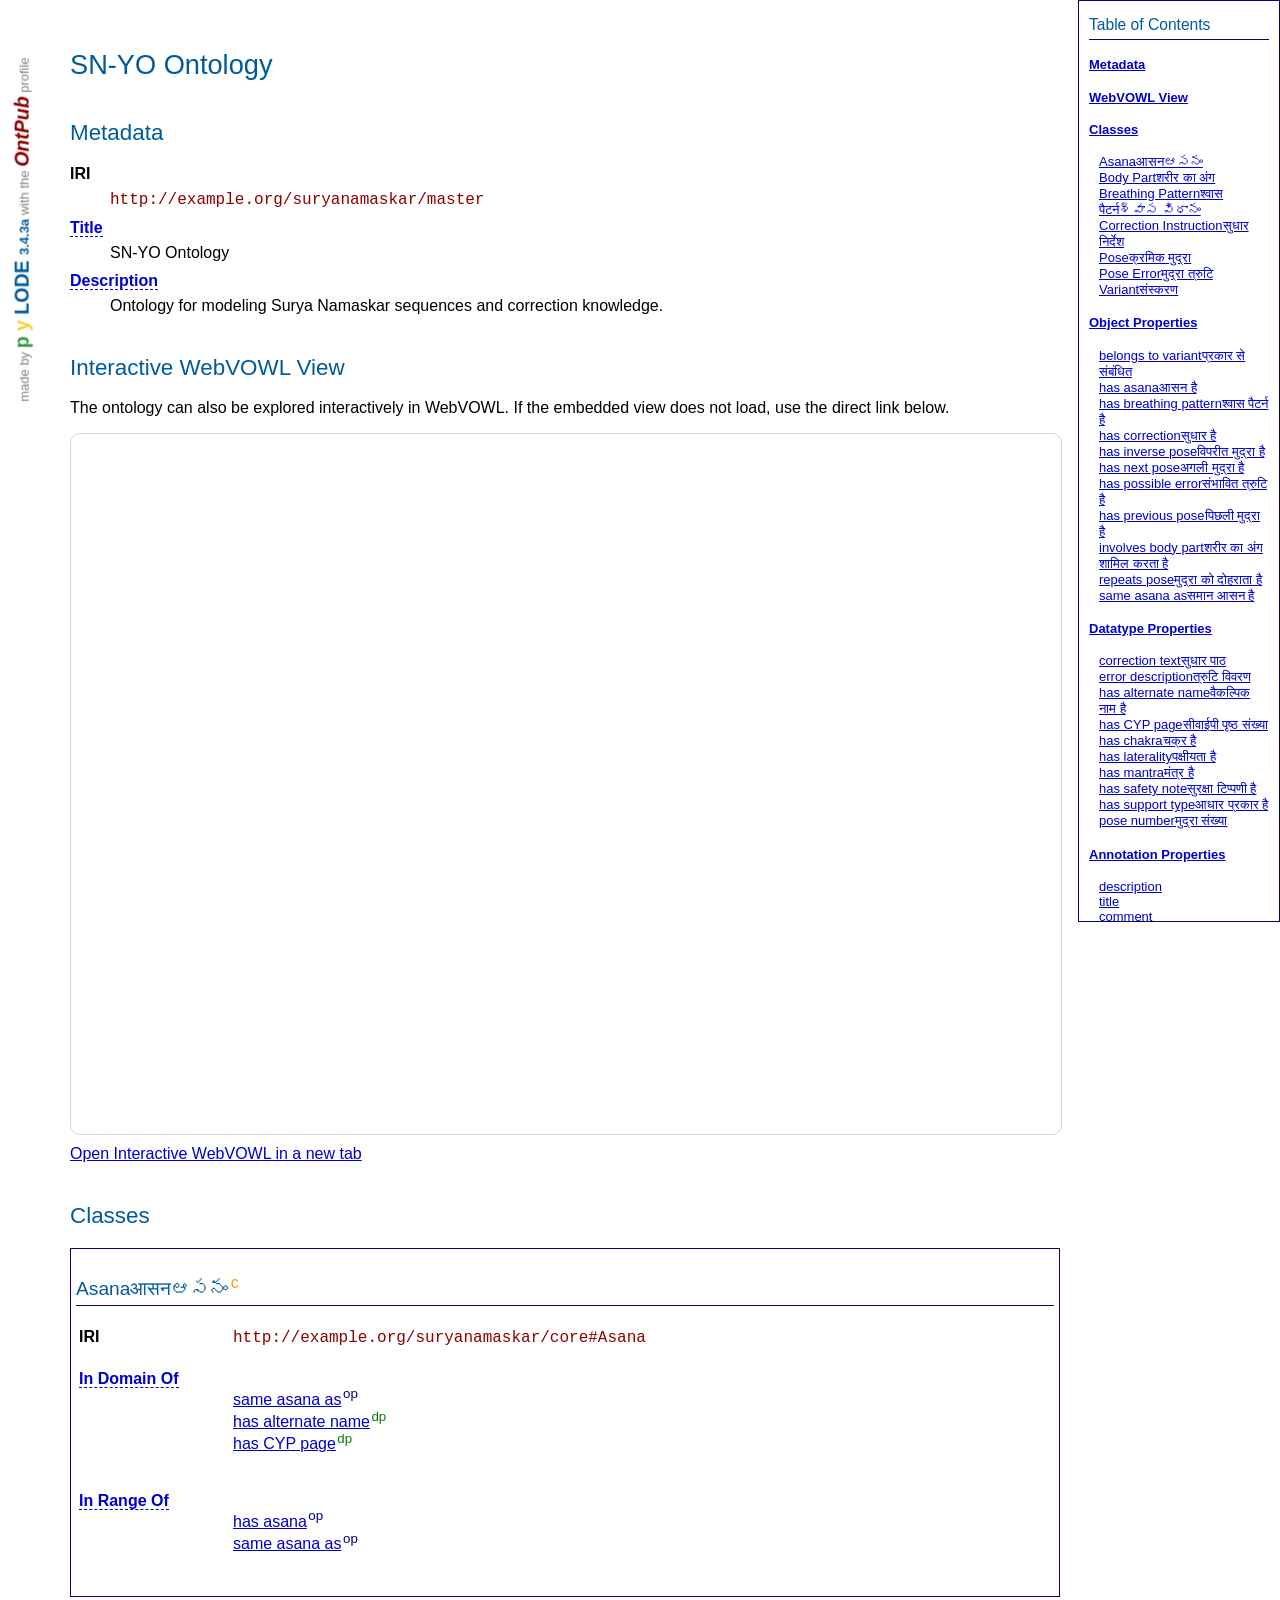
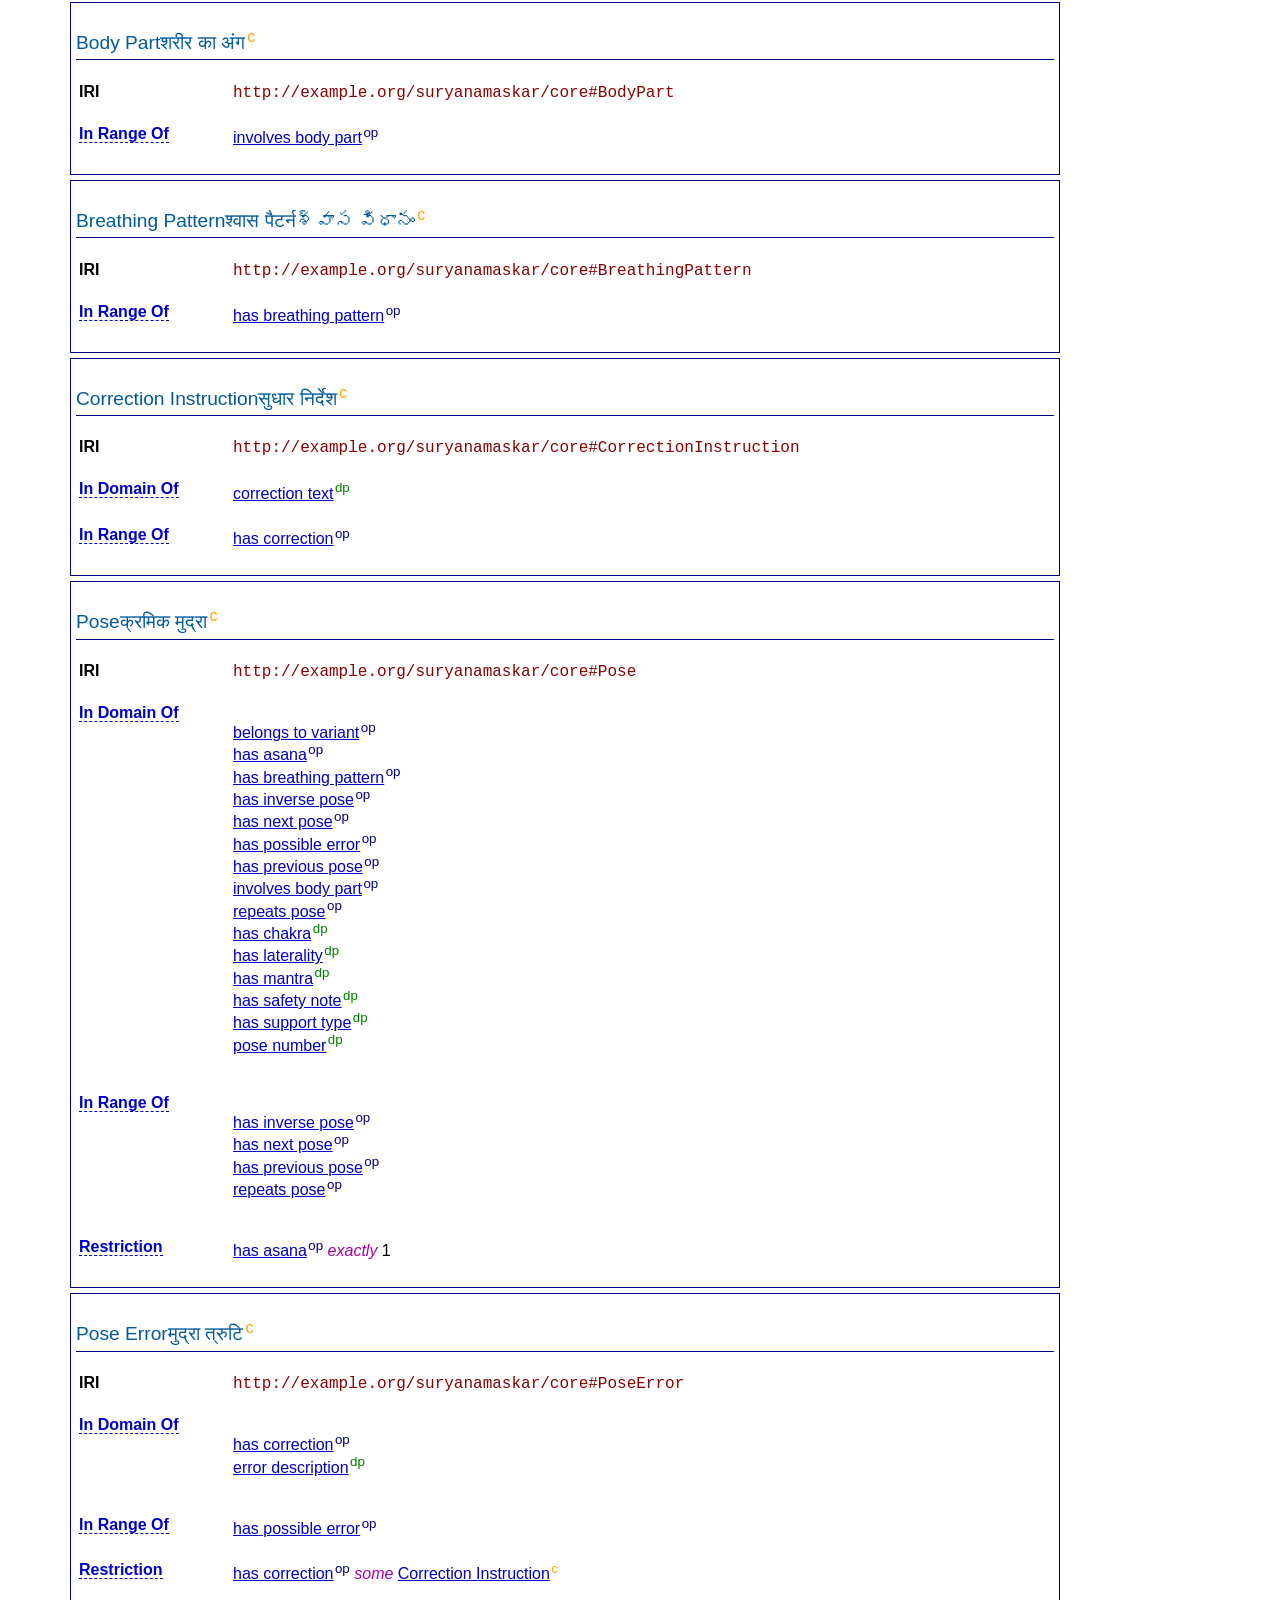
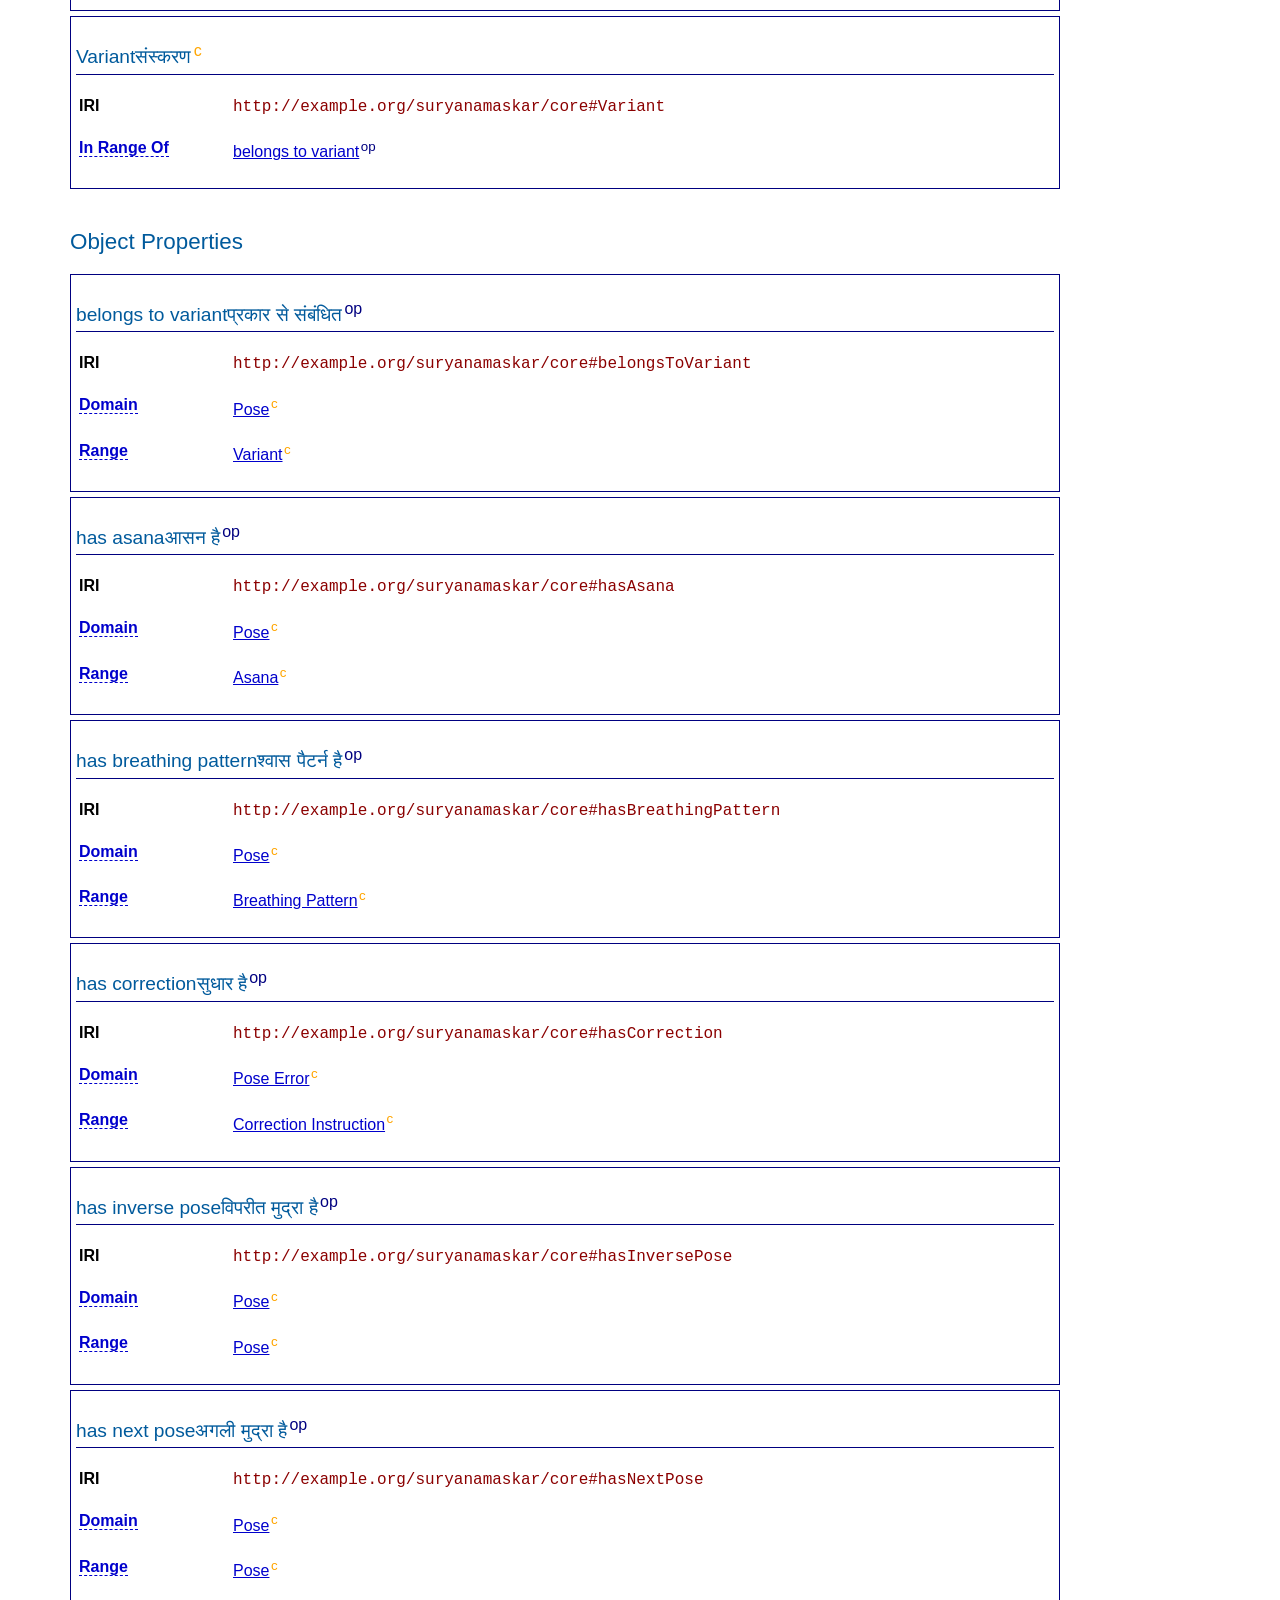
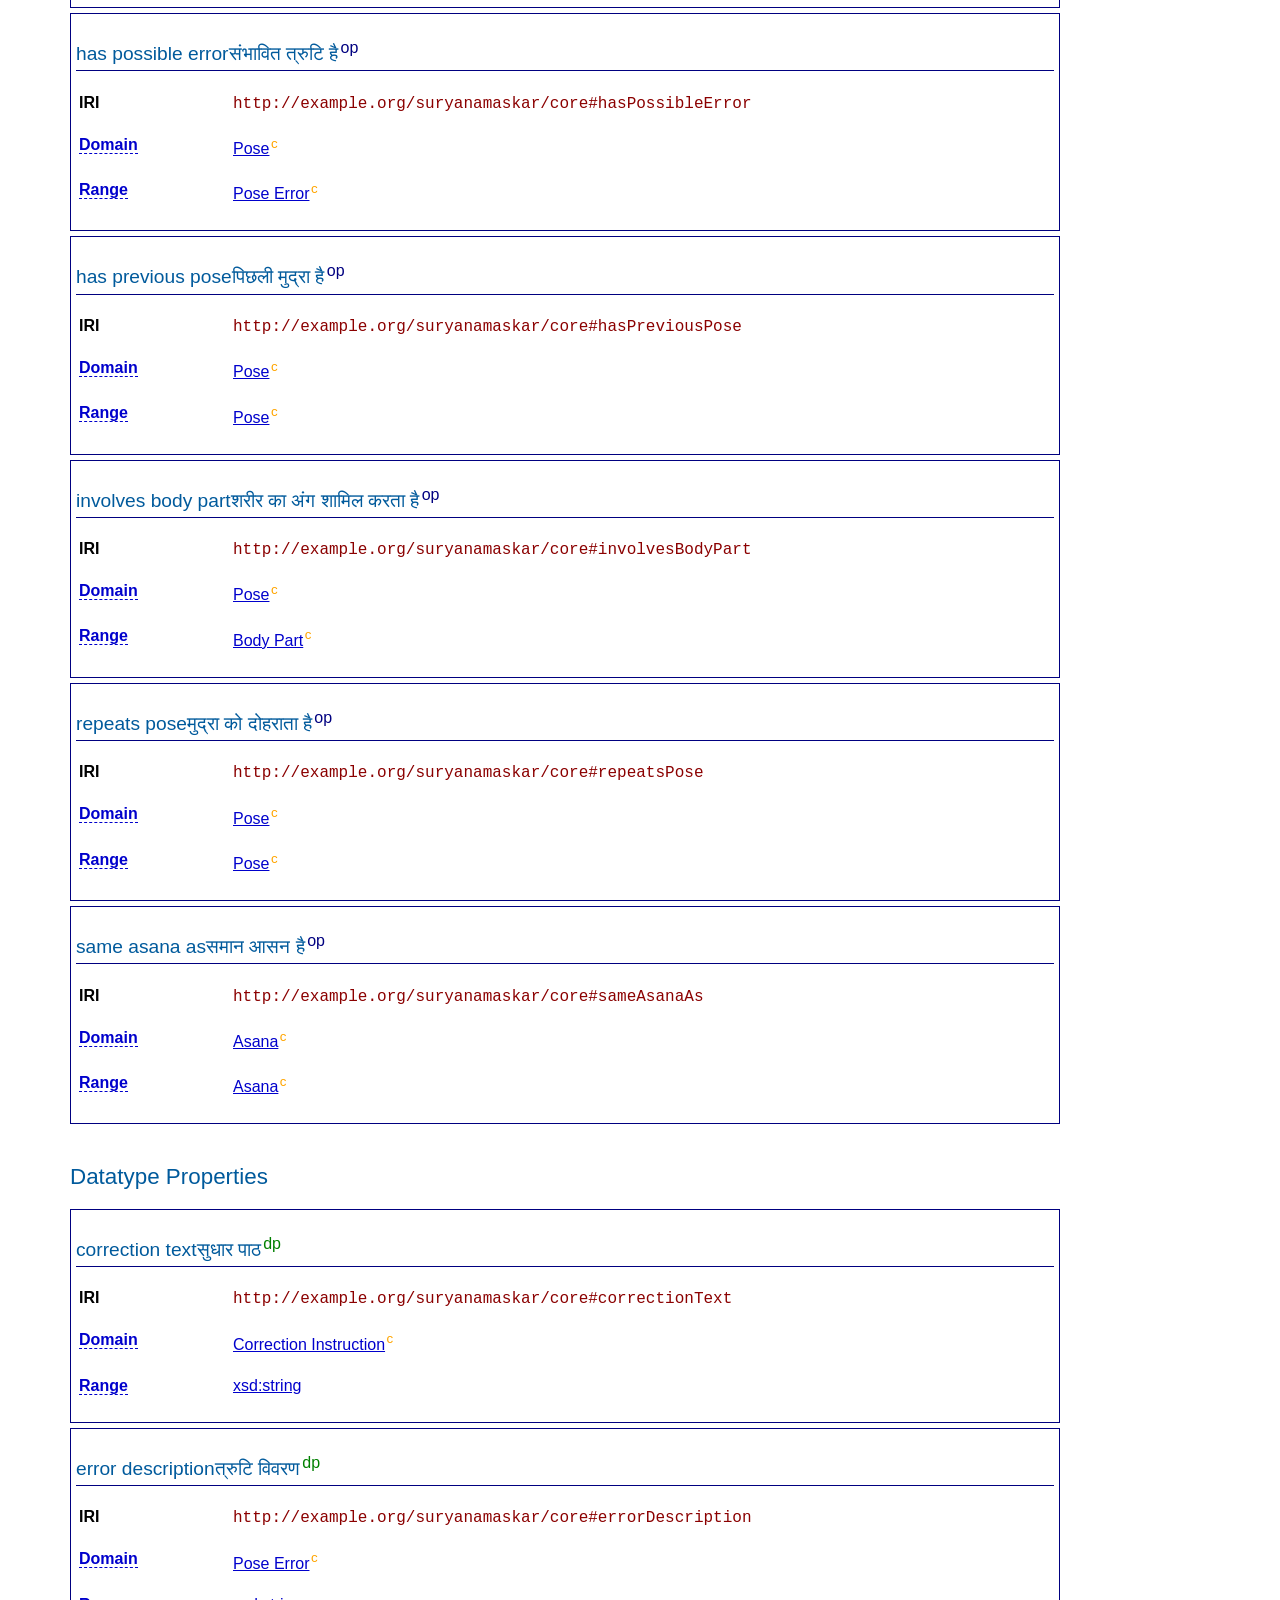
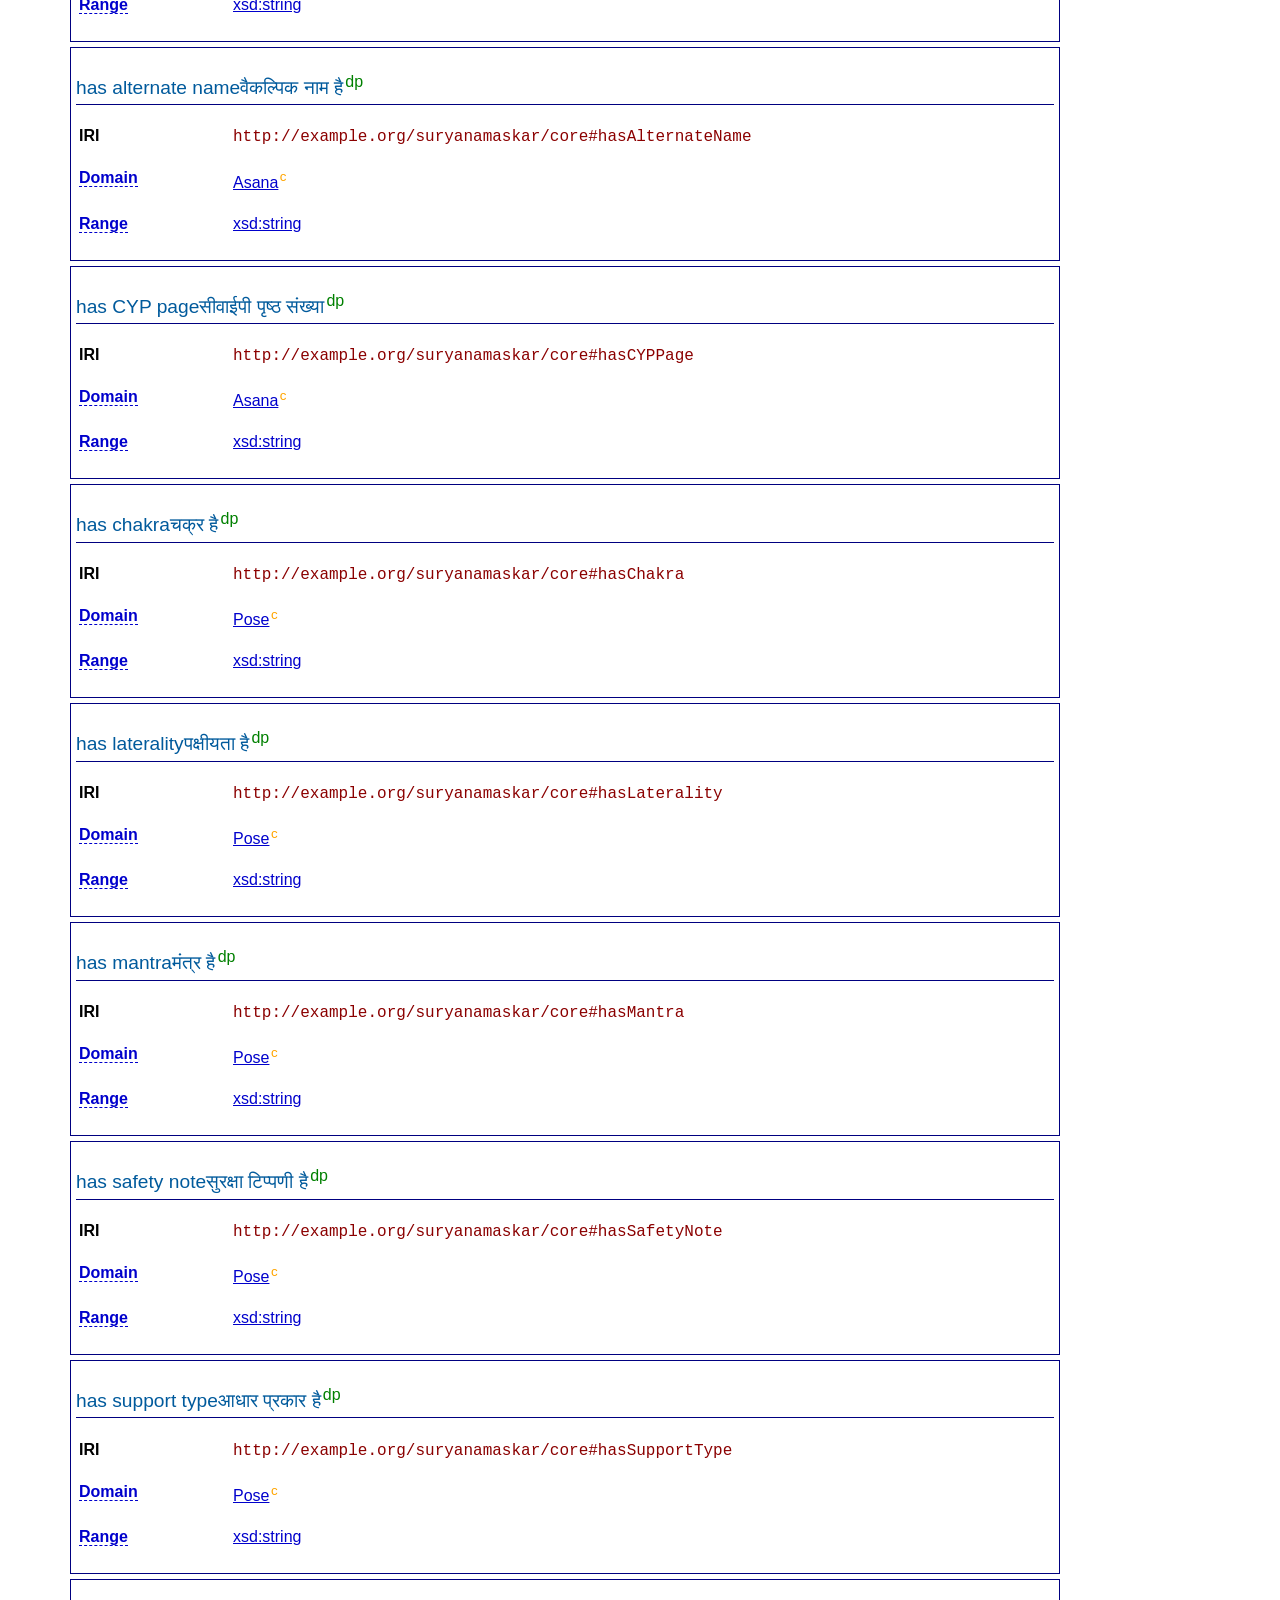
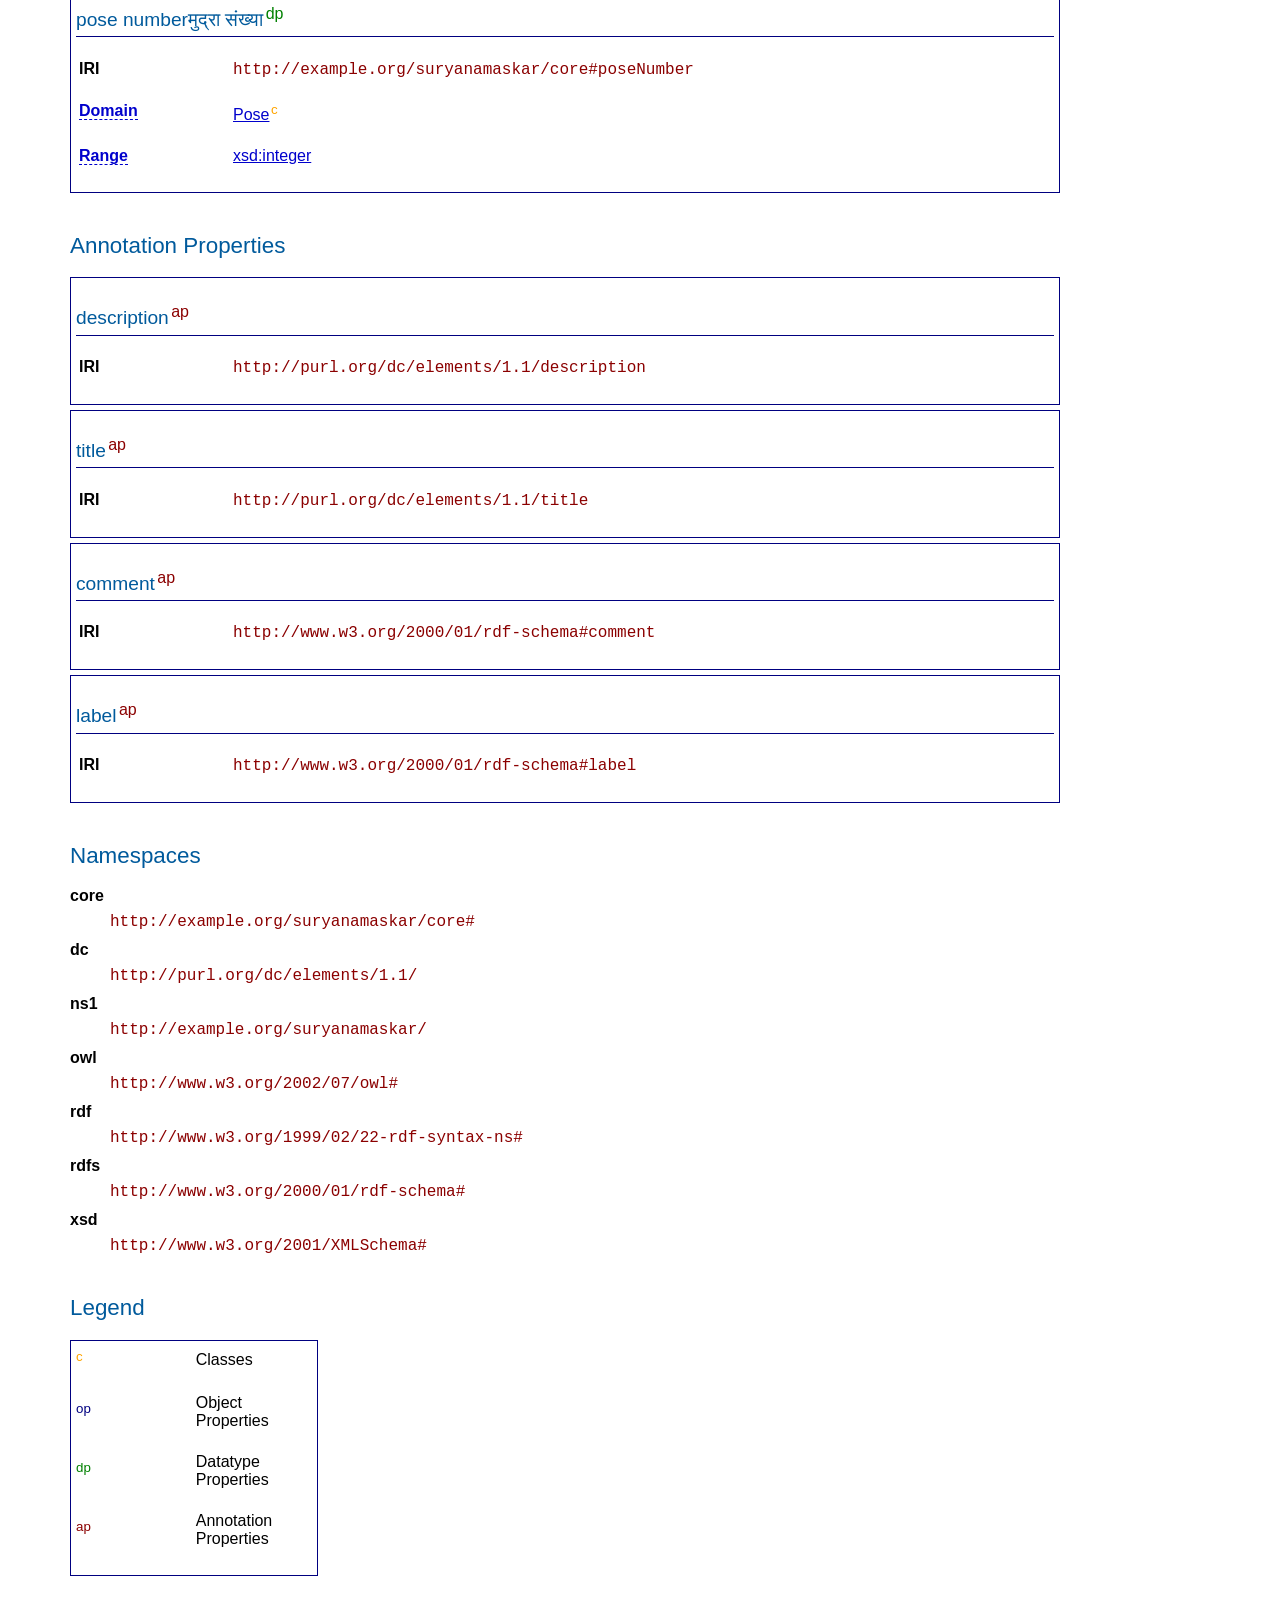
==== commit 748df4a8: "Add files via upload" ====
--- a/docs/ontology-doc.html
+++ b/docs/ontology-doc.html
@@ -1,7 +1,7 @@
 <!DOCTYPE html>
 <html>
   <head>
-    <title>SN-YO: Surya Namaskar Ontology</title>
+    <title>SN-YO Ontology</title>
     <style>
         #pylode {
             position: fixed;
@@ -311,12 +311,12 @@
     ],
     "https://schema.org/description": [
       {
-        "@value": "\n            SN-YO is an ontology for modeling Surya Namaskar as a sequence-based physical activity. \n            It captures posture identity through Asana, sequence-specific occurrences through Pose, \n            ordering relationships, repetition patterns, inverse relations, variant-specific sequences, \n            and pose correction knowledge including body parts, errors, and corrective instructions.\n        "
+        "@value": "Ontology for modeling Surya Namaskar sequences and correction knowledge."
       }
     ],
     "https://schema.org/name": [
       {
-        "@value": "SN-YO: Surya Namaskar Ontology"
+        "@value": "SN-YO Ontology"
       }
     ]
   }
@@ -326,7 +326,7 @@
   <body>
     <div id="content">
       <div class="section" id="metadata">
-        <h1>SN-YO: Surya Namaskar Ontology</h1>
+        <h1>SN-YO Ontology</h1>
         <h2>Metadata</h2>
         <dl>
           <div>
@@ -341,17 +341,13 @@
             <dt>
               <a class="hover_property" href="http://purl.org/dc/terms/title" title="A name given to the resource. Defined in DCMI Metadata Terms">Title</a>
             </dt>
-            <dd><p>SN-YO: Surya Namaskar Ontology</p></dd>
+            <dd><p>SN-YO Ontology</p></dd>
           </div>
           <div>
             <dt>
               <a class="hover_property" href="http://purl.org/dc/terms/description" title="An account of the resource. Defined in DCMI Metadata Terms">Description</a>
             </dt>
-            <dd><pre><code>        SN-YO is an ontology for modeling Surya Namaskar as a sequence-based physical activity. 
-        It captures posture identity through Asana, sequence-specific occurrences through Pose, 
-        ordering relationships, repetition patterns, inverse relations, variant-specific sequences, 
-        and pose correction knowledge including body parts, errors, and corrective instructions.
-</code></pre></dd>
+            <dd><p>Ontology for modeling Surya Namaskar sequences and correction knowledge.</p></dd>
           </div>
         </dl>
       </div>
@@ -376,7 +372,7 @@
       <div class="section" id="classes">
         <h2>Classes</h2>
         <div class="property entity" id="Asana">
-          <h3>Asanaआसन
+          <h3>Asanaआसनఆసనం
             <sup class="sup-c" title="OWL/RDFS Class">c</sup>
           </h3>
           <table>
@@ -461,7 +457,7 @@
           </table>
         </div>
         <div class="property entity" id="BreathingPattern">
-          <h3>Breathing Patternश्वास पैटर्न
+          <h3>Breathing Patternश्वास पैटर्नశ్వాస విధానం
             <sup class="sup-c" title="OWL/RDFS Class">c</sup>
           </h3>
           <table>
@@ -1627,7 +1623,7 @@
             <a href="#metadata">Metadata</a>
           </h4>
         </li>
-         <li>
+        <li>
           <h4>
             <a href="#webvowl">WebVOWL View</a>
           </h4>
@@ -1638,13 +1634,13 @@
           </h4>
           <ul class="second">
             <li>
-              <a href="#Asana">Asanaआसन</a>
+              <a href="#Asana">Asanaआसनఆసనం</a>
             </li>
             <li>
               <a href="#BodyPart">Body Partशरीर का अंग</a>
             </li>
             <li>
-              <a href="#BreathingPattern">Breathing Patternश्वास पैटर्न</a>
+              <a href="#BreathingPattern">Breathing Patternश्वास पैटर्नశ్వాస విధానం</a>
             </li>
             <li>
               <a href="#CorrectionInstruction">Correction Instructionसुधार निर्देश</a>
